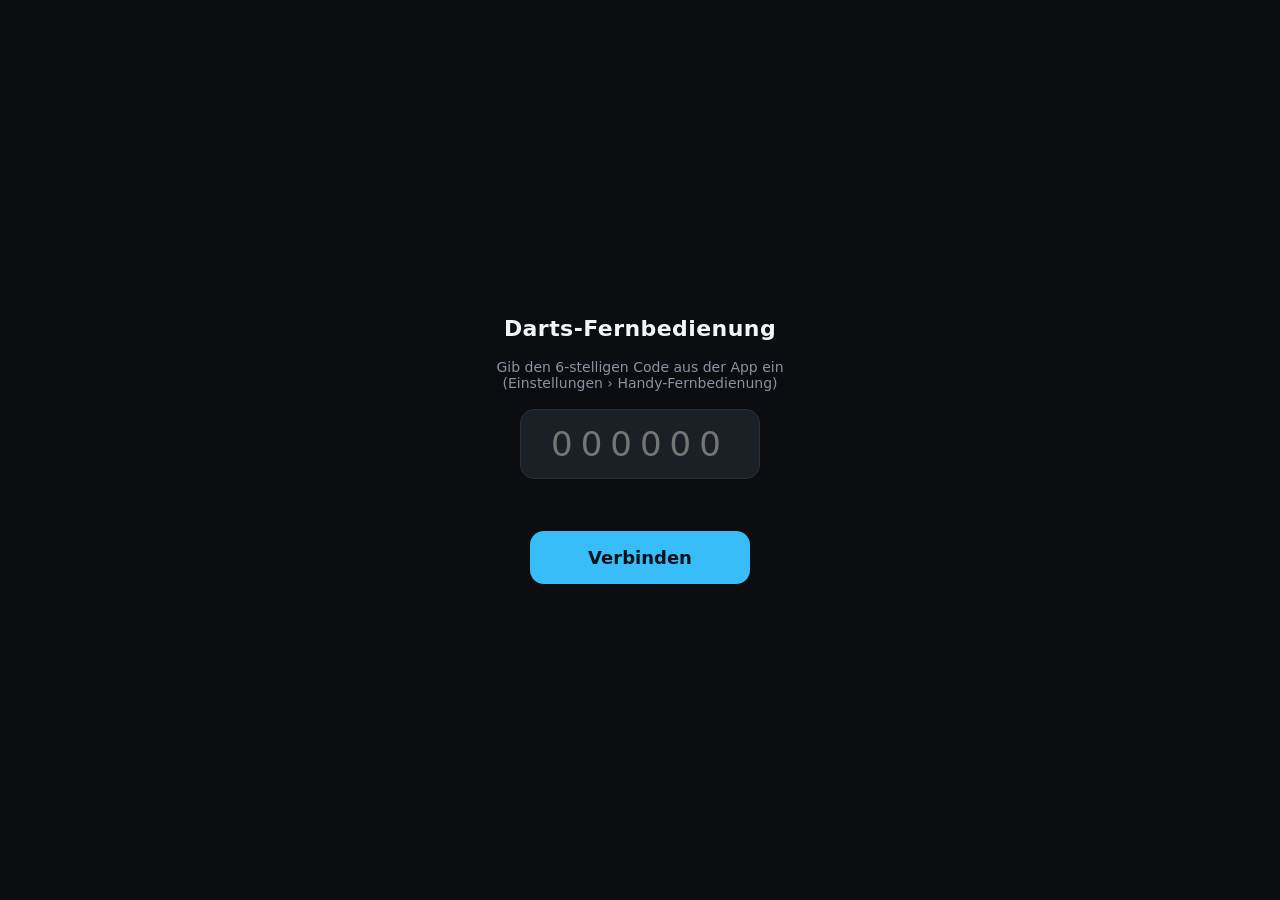
==== docs/de.html @ c7b25cec "Publish phone page: a seat can be taken over the relay, and bots are not seats" ====
<!doctype html>
<html lang="de">
<head>
<meta charset="utf-8">
<meta name="viewport" content="width=device-width, initial-scale=1, maximum-scale=1, user-scalable=no, viewport-fit=cover">
<meta name="theme-color" content="#0b0d10">
<meta name="apple-mobile-web-app-capable" content="yes">
<meta name="apple-mobile-web-app-status-bar-style" content="black-translucent">
<link rel="manifest" href="manifest.webmanifest">
<title>Darts-Fernbedienung</title>
<style>
  :root { --bg:#0b0d10; --panel:#14171c; --panel2:#1b1f26; --line:#2a2f38; --txt:#f2f4f7; --dim:#8b93a1; --green:#22c55e; --gold:#eab308; --red:#ef4444; --accent:#38bdf8; }
  * { box-sizing:border-box; -webkit-tap-highlight-color:transparent; }
  html,body { margin:0; height:100%; background:var(--bg); color:var(--txt); font-family:system-ui,-apple-system,Segoe UI,Roboto,sans-serif; overscroll-behavior:none; }
  body { display:flex; flex-direction:column; padding:env(safe-area-inset-top) env(safe-area-inset-right) 0 env(safe-area-inset-left); height:100vh; }
  button { font-family:inherit; color:var(--txt); border:none; cursor:pointer; }
  .hidden { display:none !important; }
  input, textarea { font-family:inherit; }

  /* Pairing gate */
  #pair { flex:1; display:flex; flex-direction:column; align-items:center; justify-content:center; gap:18px; padding:24px; }
  #pair h1 { font-size:22px; margin:0; letter-spacing:.02em; }
  #pair p { color:var(--dim); margin:0; text-align:center; font-size:14px; }
  #code { width:240px; text-align:center; font-size:34px; letter-spacing:8px; padding:14px 0; border-radius:14px; background:var(--panel2); border:1px solid var(--line); color:var(--txt); }
  #pairBtn { width:220px; padding:16px; border-radius:14px; background:var(--accent); color:#04121b; font-size:18px; font-weight:700; }
  #pairErr { color:var(--red); font-size:13px; min-height:16px; }

  /* App shell */
  #app { flex:1; display:flex; flex-direction:column; min-height:0; }
  #status { display:flex; align-items:center; gap:8px; font-size:11px; color:var(--dim); text-transform:uppercase; letter-spacing:.14em; padding:8px 14px; border-bottom:1px solid var(--line); }
  /* #200: quick full-screen toggle (hides the phone browser's chrome). Works where the
     browser allows Fullscreen API — Android Chrome does; on iOS Safari it no-ops, and the
     "Add to Home screen" PWA install (manifest already standalone) is the full-screen route. */
  #fsBtn { background:transparent; border:none; color:var(--dim); font-size:17px; line-height:1; padding:2px 6px; border-radius:6px; cursor:pointer; }
  #fsBtn:active { background:var(--panel2); }
  /* Somebody else changed the set-up. Sits under the status bar, out of the way of the
     pad, and takes itself down — nothing here is worth a tap to dismiss. */
  #notice { margin:0 14px 8px; padding:9px 12px; border-radius:11px; background:var(--panel2);
            border:1px solid var(--line); color:var(--gold); font-size:13px; font-weight:600;
            opacity:0; transition:opacity .18s; pointer-events:none; }
  #notice.on { opacity:1; }
  #dot { width:8px; height:8px; border-radius:50%; background:var(--red); flex:0 0 auto; }
  #dot.on { background:var(--green); }
  #views { flex:1; min-height:0; position:relative; }
  .view { position:absolute; inset:0; display:none; flex-direction:column; overflow-y:auto; -webkit-overflow-scrolling:touch; }
  .view.on { display:flex; }

  /* Score view */
  #board { padding:10px 14px 6px; }
  .who { display:flex; align-items:baseline; justify-content:space-between; gap:10px; }
  .who .name { font-size:24px; font-weight:800; }
  .who .score { font-size:34px; font-weight:800; color:var(--gold); font-variant-numeric:tabular-nums; }
  #darts { display:flex; gap:6px; margin-top:8px; min-height:30px; }
  .chip { flex:1; text-align:center; padding:5px 0; border-radius:9px; background:var(--panel2); border:1px solid var(--line); font-size:14px; font-weight:700; color:var(--dim); }
  .chip.filled { color:var(--txt); border-color:var(--accent); }
  #others { display:flex; flex-wrap:wrap; gap:6px; margin-top:8px; }
  .other { font-size:12px; color:var(--dim); background:var(--panel2); border:1px solid var(--line); border-radius:8px; padding:3px 8px; }
  /* THUMB ZONE. Measured at 375x812 with a game running: the pad had 628px of
     room, used 38-492, and left ~270px of the bottom of the screen empty — the
     exact part a thumb rests on. Every dart meant reaching UP into the top
     third. justify-content:flex-end drops the whole pad onto the bottom edge.

     The three rows are then ordered by how often each is pressed in a visit,
     nearest the thumb last: numbers 3x, multiplier 1-2x, undo/miss/bull rarely.
     The multiplier stays ABOVE the numbers deliberately — it is modal and
     resets after every dart, so it has to be visible before you act on it, and
     giving it the best reach would have cost the control pressed three times
     as often. Done with the CSS order property rather than by moving the markup,
     so the DOM order screen readers and the existing tests rely on is untouched.
     (No backticks in this comment — the whole page is a template literal.) */
  #pad { flex:1; display:flex; flex-direction:column; gap:8px; padding:10px 12px 12px; min-height:0; justify-content:flex-end; }
  /* Seated, but not this phone's turn: the server rejects these taps, so do not invite them. An
     unseated phone is never dimmed — it is the shared wall pad. (AUDIT-V22 #3) */
  #pad.notmine { opacity:.35; pointer-events:none; }
  #mult { display:grid; grid-template-columns:repeat(3,1fr); gap:8px; order:2; }
  #mult button { padding:14px 0; border-radius:12px; background:var(--panel2); border:1px solid var(--line); font-size:15px; font-weight:800; letter-spacing:.05em; }
  /* #175: match the in-app dartpad — double = red, treble = green, single = neutral */
  #mult button.sel { color:#0b0d10; }
  #mult button[data-m="1"].sel { background:var(--panel2); color:var(--txt); border-color:var(--dim); }
  #mult button[data-m="2"].sel { background:var(--red); border-color:var(--red); }
  #mult button[data-m="3"].sel { background:var(--green); border-color:var(--green); }
  /* #185 + #201: the grid used to be flex:1, so it stretched to fill the phone. The keys
     first grew huge (#171's percentage never held), then — once the height was capped —
     sat far apart with big gaps (#185's leftover space). Fix both at the root: fixed 52px
     rows packed to the TOP, so the buttons are a comfortable tap size AND sit close
     together, with no stretching and nothing to scroll. */
  #nums { display:grid; grid-template-columns:repeat(5,1fr); grid-auto-rows:52px; gap:7px; align-content:end; order:3; }
  #nums button { border-radius:12px; background:var(--panel); border:1px solid var(--line); font-size:20px; font-weight:700; height:100%; }
  #nums[data-mult="2"] button { border-color:var(--red); }   /* #175: number outlines recolour to the active multiplier */
  #nums[data-mult="3"] button { border-color:var(--green); }
  #nums button:active { background:var(--panel2); }
  #extra { display:grid; grid-template-columns:repeat(3,1fr); gap:8px; order:1; }
  #extra button { padding:16px 0; border-radius:12px; font-size:16px; font-weight:800; }
  #bull { background:var(--panel); border:1px solid var(--line); }
  #miss { background:var(--panel); border:1px solid var(--line); color:var(--dim); }
  #undo { background:#3a2020; border:1px solid var(--red); color:#fca5a5; }
  /* camera-board control — secondary to scoring, so muted + smaller, under the pad */
  #boardctl { border-top:1px solid var(--line); margin-top:2px; padding-top:10px; }
  #boardctl-title { color:var(--dim); font-size:10px; text-transform:uppercase; letter-spacing:.14em; margin-bottom:6px; text-align:center; }
  #boardctl-row { display:grid; grid-template-columns:repeat(2,1fr); gap:6px; }
  #boardctl .bctl { padding:12px 0; border-radius:10px; background:var(--panel2); border:1px solid var(--line); color:var(--txt); font-size:13px; font-weight:700; text-transform:uppercase; letter-spacing:.03em; }
  #boardctl .bctl:active { background:var(--panel); }
  #boardctl .bctl.busy { opacity:.45; }

  /* Generic content padding for the non-score views */
  .pad { padding:14px; }
  .sec { font-size:11px; font-weight:700; text-transform:uppercase; letter-spacing:.14em; color:var(--dim); padding:16px 14px 6px; }
  .hint { color:var(--dim); font-size:12px; padding:0 14px 4px; }

  /* Menu */
  .menu-list { padding:14px; display:flex; flex-direction:column; gap:10px; }
  .menu-list button { display:flex; align-items:center; gap:12px; padding:16px; border-radius:14px; background:var(--panel2); border:1px solid var(--line); font-size:17px; font-weight:600; text-align:left; }
  .menu-list button .ic { font-size:20px; width:24px; text-align:center; }
  .menu-list button.on { border-color:var(--accent); color:var(--accent); }

  /* Chips (modes, profiles) */
  .chips { display:flex; flex-wrap:wrap; gap:6px; padding:0 14px; }
  .chipb { padding:9px 12px; border-radius:10px; background:var(--panel2); border:1px solid var(--line); font-size:13px; font-weight:600; }
  .chipb.on { background:var(--accent); color:#04121b; border-color:var(--accent); }

  /* Lineup */
  .lu { padding:6px 14px 0; display:flex; flex-direction:column; gap:6px; }
  .lu-row { display:flex; align-items:center; justify-content:space-between; gap:10px; padding:12px 14px; border-radius:12px; background:var(--panel2); border:1px solid var(--line); }
  /* A seat somebody else holds: visibly unavailable, but still tappable so the
     tap can explain itself rather than doing nothing. */
  .chipb.busy { opacity:.45; }
  .chipb.mine { border-color:var(--green); color:var(--green); }
  .st-row { display:flex; align-items:center; gap:10px; padding:10px 14px; border-radius:12px; background:var(--panel2); border:1px solid var(--line); margin-bottom:6px; }
  .st-row .nm { flex:1; min-width:0; overflow:hidden; text-overflow:ellipsis; white-space:nowrap; font-weight:600; }
  .st-row .nu { font-variant-numeric:tabular-nums; font-weight:800; }
  .st-row .lb { color:var(--dim); font-size:11px; text-transform:uppercase; letter-spacing:.06em; }
  .st-row.on { border-color:var(--green); }
  #seat-msg { color:var(--gold); font-size:12px; padding:2px 14px 0; min-height:16px; }
  #su-msg { color:var(--gold); font-size:12px; padding:2px 14px 4px; min-height:16px; }
  #player-login input, #board-setup input { display:block; width:calc(100% - 28px); margin:8px 14px 0; padding:12px; border-radius:10px; background:var(--panel2); border:1px solid var(--line); color:var(--txt); font-size:15px; }
  .lu-row.empty { color:var(--dim); border-style:dashed; }
  .lu-row .x { width:30px; height:30px; border-radius:8px; background:#3a2020; border:1px solid var(--red); color:#fca5a5; font-size:16px; font-weight:800; flex:0 0 auto; }
  .lu-name { font-weight:700; font-size:15px; }
  .addrow { display:flex; gap:8px; padding:8px 14px 0; }
  .addrow input { flex:1; padding:12px; border-radius:12px; background:var(--panel2); border:1px solid var(--line); color:var(--txt); font-size:15px; }
  .addrow button { padding:0 18px; border-radius:12px; background:var(--accent); color:#04121b; font-size:15px; font-weight:800; }
  .bigbtn { margin:14px; padding:18px; border-radius:14px; background:var(--green); color:#03130a; font-size:18px; font-weight:800; }
  .bigbtn:disabled { background:var(--panel2); color:var(--dim); }

  /* Settings */
  .srow { display:flex; align-items:center; justify-content:space-between; gap:12px; padding:12px 14px; }
  .srow.col { flex-direction:column; align-items:stretch; gap:8px; }
  .srow .lab { font-size:15px; font-weight:600; }
  .srow .val { color:var(--dim); font-size:13px; font-variant-numeric:tabular-nums; }
  .tog { width:50px; height:30px; border-radius:999px; background:var(--panel2); border:1px solid var(--line); position:relative; flex:0 0 auto; }
  .tog::after { content:""; position:absolute; top:3px; left:3px; width:22px; height:22px; border-radius:50%; background:var(--dim); transition:.15s; }
  .tog.on { background:var(--green); border-color:var(--green); }
  .tog.on::after { left:24px; background:#fff; }
  input[type=range] { width:100%; accent-color:var(--accent); }
  .seg { display:flex; flex-wrap:wrap; gap:6px; }
  .seg button { flex:1; min-width:64px; padding:11px 8px; border-radius:10px; background:var(--panel2); border:1px solid var(--line); font-size:13px; font-weight:600; }
  .seg button.on { background:var(--accent); color:#04121b; border-color:var(--accent); }

  /* Suggest */
  #sugText { width:calc(100% - 28px); margin:0 14px; min-height:120px; padding:12px; border-radius:12px; background:var(--panel2); border:1px solid var(--line); color:var(--txt); font-size:15px; resize:vertical; }
  /* #199: a clear, unmistakable confirmation on the phone that the suggestion was saved
     — a green toast that pops in, instead of the small line it used to be. */
  #sugMsg { margin:10px 14px 0; font-size:15px; font-weight:700; color:#04121b; background:var(--green); border-radius:12px; display:flex; align-items:center; justify-content:center; gap:8px; text-align:center; max-height:0; opacity:0; padding:0 14px; overflow:hidden; transition:max-height .2s ease, opacity .2s ease, padding .2s ease; }
  #sugMsg.show { max-height:80px; opacity:1; padding:13px 14px; }

  /* Tab bar */
  #tabs { display:flex; border-top:1px solid var(--line); background:var(--panel); padding-bottom:env(safe-area-inset-bottom); flex:0 0 auto; }
  #tabs button { flex:1; display:flex; flex-direction:column; align-items:center; gap:2px; padding:8px 0 7px; font-size:10px; font-weight:600; color:var(--dim); background:transparent; }
  #tabs button .ic { font-size:20px; line-height:1; }
  #tabs button.on { color:var(--accent); }
  #tabs .badge { position:absolute; }

  #flash { position:fixed; inset:0; pointer-events:none; opacity:0; background:var(--accent); transition:opacity .12s; z-index:50; }
  #flash.show { opacity:.16; }
</style>
<script>window.RELAY_CONFIG = {"url":"https://nwjuflsfxufutiuqppyp.supabase.co","anonKey":"sb_publishable_LxbUZmvkQSJxsMMjjlZKVg_EK7fiY3Z"};</script>
<script>"use strict";

/**
 * The Realtime wire format, in one place.
 *
 * Supabase Realtime speaks Phoenix channels: a WebSocket carrying JSON frames
 * with a topic, an event, a payload and a ref. There is no SDK here on purpose —
 * @supabase/supabase-js would pull a dependency tree into the main process to
 * save perhaps sixty lines — but that decision only stays cheap if exactly one
 * piece of code knows the format.
 *
 * BOTH ENDS USE THIS FILE. The board (relayClient.js) requires it; the phone page
 * has it inlined verbatim at export time (scripts/build-remote-page.mjs). They are
 * the two halves of one conversation, and a board that joins "realtime:<token>"
 * while the phone subscribes to "<token>" is a pairing that fails with both sides
 * looking healthy — no error, no traffic, nothing to read. Sharing the source
 * makes that particular silence impossible.
 *
 * Pure by design: no sockets, no timers, no I/O. Everything here is a value in
 * and a value out, so the frames can be asserted directly rather than inferred
 * from what a fake socket happened to receive.
 */

/** The channel a board and its phones meet on. The join token IS the name. */
function sharedTopic(token) {
  return "realtime:" + token;
}

/**
 * The channel for messages meant for ONE phone — its seat, its admin flag.
 *
 * Named by that phone's own sid, which is 128 bits and never broadcast, so no
 * other phone can guess it. Same model as the join token: the name is the secret.
 */
function privateTopic(token, sid) {
  return sharedTopic(token) + ":" + sid;
}

/**
 * The socket URL.
 *
 * http -> ws is a substitution rather than a URL rewrite so that https becomes
 * wss without a second branch. The key is a query parameter because that is where
 * Realtime looks for it; it is the PUBLISHABLE key, which is safe in a URL, and
 * the secret/admin key must never be anywhere near this.
 */
function socketUrl(url, anonKey) {
  return String(url).replace(/^http/, "ws").replace(/\/+$/, "") +
    "/realtime/v1/websocket?apikey=" + encodeURIComponent(anonKey) + "&vsn=1.0.0";
}

/** The REST endpoint for a SECURITY DEFINER function (send_command, fetch_commands). */
function rpcUrl(url, fn) {
  return String(url).replace(/\/+$/, "") + "/rest/v1/rpc/" + fn;
}

function joinFrame(topic, ref) {
  // self:false — our own broadcasts must not echo back and be read as somebody
  // else's traffic. ack:false because nothing here waits on a per-message receipt;
  // the join reply is the only acknowledgement that matters.
  return { topic, event: "phx_join", payload: { config: { broadcast: { self: false, ack: false } } }, ref };
}

function leaveFrame(topic, ref) {
  return { topic, event: "phx_leave", payload: {}, ref };
}

/**
 * Keepalive.
 *
 * On the "phoenix" topic, NOT the channel: it works before a join and survives a
 * channel error, so a socket that is open but carrying nothing is still detected.
 * Realtime drops an idle socket at around sixty seconds.
 */
function heartbeatFrame(ref) {
  return { topic: "phoenix", event: "heartbeat", payload: {}, ref };
}

function broadcastFrame(topic, event, payload, ref) {
  return { topic, event: "broadcast", payload: { type: "broadcast", event: String(event), payload }, ref };
}

/**
 * Read an incoming frame into something a caller can switch on, or null if it is
 * not JSON at all.
 *
 * Returns { topic, kind, event, payload }, where kind is one of:
 *   "joined"    the server accepted a phx_join on this topic
 *   "broadcast" a message from the other end
 *   "other"     anything else (presence, heartbeat replies, errors)
 *
 * Deliberately does not throw: a malformed frame must not kill a socket, or the
 * board goes silent mid-leg with no way for anyone in the room to tell.
 */
function parseFrame(raw) {
  let m;
  try { m = JSON.parse(typeof raw === "string" ? raw : (raw && raw.data)); }
  catch { return null; }
  if (!m || typeof m !== "object") return null;
  const topic = m.topic || "";
  if (m.event === "phx_reply") {
    const ok = !!(m.payload && m.payload.status === "ok");
    return { topic, kind: ok ? "joined" : "other", event: "phx_reply", payload: m.payload };
  }
  if (m.event === "broadcast" && m.payload) {
    return { topic, kind: "broadcast", event: m.payload.event || "", payload: m.payload.payload };
  }
  return { topic, kind: "other", event: m.event || "", payload: m.payload };
}

/**
 * Does this payload contain a session token anywhere in it?
 *
 * Anything on the shared channel reaches every phone holding the join token, and
 * a leaked sid is a phone able to come back as somebody else. Checked rather than
 * trusted, because the way it would actually happen is a future caller passing a
 * richer object to a function whose name gives no warning.
 */
function carriesSid(v, depth) {
  depth = depth || 0;
  if (!v || typeof v !== "object" || depth > 6) return false;
  if (Array.isArray(v)) return v.some(function (x) { return carriesSid(x, depth + 1); });
  for (const k of Object.keys(v)) {
    if (k === "sid" || k === "sids") return true;
    if (carriesSid(v[k], depth + 1)) return true;
  }
  return false;
}

const RELAY_PROTOCOL = {
  sharedTopic, privateTopic, socketUrl, rpcUrl,
  joinFrame, leaveFrame, heartbeatFrame, broadcastFrame,
  parseFrame, carriesSid,
};

// Works required from the main process, and works inlined into the phone page as
// a plain script — the page has no module loader and must not need one.
if (typeof module !== "undefined" && module.exports) module.exports = RELAY_PROTOCOL;
else if (typeof globalThis !== "undefined") globalThis.RELAY_PROTOCOL = RELAY_PROTOCOL;
</script>
<script>"use strict";

/**
 * The PHONE's half of the relay. Inlined into the exported controller page.
 *
 * Mirrors relayClient.js, and deliberately reads the wire format from the same
 * relayProtocol.js rather than reimplementing it: a phone subscribing to a topic
 * the board never joins is a pairing that fails with both ends looking healthy.
 *
 * The asymmetry, from this side:
 *
 *   board -> me      BROADCAST on the shared channel (state, seats). Everything
 *                    here reaches every phone holding the join token, so it is
 *                    only ever what all of them may see.
 *
 *   board -> me only BROADCAST on a channel named by MY sid — my seat, whether my
 *                    session is admin. 128 bits, never broadcast anywhere, so no
 *                    other phone can guess the name.
 *
 *   me -> board      send_command, an RPC no client can read back (0011). Then a
 *                    contentless POKE on the shared channel so the board drains
 *                    immediately instead of waiting for a poll. The poke says only
 *                    that something is waiting — never what, never from whom.
 *
 * MY SID IS MINE. The LAN server issues one over SSE; here the phone mints its
 * own and keeps it in localStorage. That is not a downgrade — entropy is what
 * makes a sid unguessable, not who generated it — and it removes the only reason
 * a sid would ever have to travel board-to-phone, where broadcast would have
 * shown it to the whole pub.
 */

const P = (typeof require === "function")
  ? require("./relayProtocol.js")
  : (typeof globalThis !== "undefined" ? globalThis.RELAY_PROTOCOL : null);

const HEARTBEAT_MS = 25000;
const RECONNECT_MIN_MS = 1000;
const RECONNECT_MAX_MS = 30000;

// A join that is never acknowledged has to be given up on. The board has always
// had this; the phone did not. (AUDIT-RELAY 2nd pass)
const JOIN_TIMEOUT_MS = 10000;

// How long without hearing from the BOARD before this phone stops claiming to be
// connected. Two of the board's ping intervals plus slack: one missed ping is a
// dropped frame, two is a board that has gone. (AUDIT-RELAY #2/#12)
const BOARD_STALE_MS = 60000;
const STALE_CHECK_MS = 5000;

// What each channel is allowed to say. Enumerated rather than inferred, because
// the whole point is that an event's meaning depends on where it came from.
//
// "poke" is deliberately in NEITHER: pokes are addressed to the board, and a
// phone acting on one is a phone answering another phone's traffic.
// "notice" is SHARED on purpose: it is the room being told what somebody did — who
// picked the mode, who added a bot — and it carries a NAME rather than a sid, which is
// the same rule _seats() states at length on the board side.
const SHARED_EVENTS = new Set(["state", "seats", "ping", "notice"]);
// "signin" is the answer to a sign-in sent over the relay. It MUST be private: it
// carries the address Supabase returned and whether that account owns the board, and
// the shared channel reaches every phone holding the join token.
//
// It was missing here for a day. The board published it, this dropped it, and the
// phone sat on "Checking…" while the board had in fact signed the player in — the
// tabs unlocked, because "session" was allowed and "signin" was not. Found by a phone
// on mobile data; the tests could not see it because each side was checked against its
// own idea of the protocol. test/relay-event-names.test.js now checks them against
// EACH OTHER.
// seated: the answer to a seat claim. Named here or the phone drops it on the floor —
// which is exactly what happened to "signin" when it was published but not allowed.
const PRIVATE_EVENTS = new Set(["session", "cmderr", "signin", "seated"]);

/**
 * A fresh session id: 128 bits of CSPRNG, hex.
 *
 * Not the join token's alphabet — this is never read aloud or typed, only stored
 * and compared, so hex keeps it boring. crypto.getRandomValues is present on every
 * browser that can run this page; there is deliberately NO Math.random fallback,
 * because a guessable sid is a phone that can be impersonated and silently
 * degrading to that would be worse than failing here.
 */
function mintSid(cryptoImpl) {
  const c = cryptoImpl || (typeof crypto !== "undefined" ? crypto : null);
  if (!c || typeof c.getRandomValues !== "function") throw new Error("no CSPRNG available");
  const b = new Uint8Array(16);
  c.getRandomValues(b);
  let out = "";
  for (let i = 0; i < b.length; i++) out += b[i].toString(16).padStart(2, "0");
  return out;
}

/**
 * @param {object} cfg
 * @param {string} cfg.url      Supabase project URL.
 * @param {string} cfg.anonKey  The publishable key. Baked into the page, which is
 *   why it must be the publishable one and nothing else.
 * @param {string} cfg.token    Join token from the QR — names the shared channel.
 * @param {string} cfg.sid      This phone's session id (mintSid, then persisted).
 * @param {(name:string, data:any)=>void} cfg.onEvent  "state" | "seats" | "session".
 * @param {(s:object)=>void} [cfg.onStatus]
 */
function createRelayPhone(cfg) {
  const { url, anonKey, token, sid, onEvent } = cfg || {};
  if (!P) throw new Error("relay protocol not loaded");
  if (!url || !anonKey || !token || !sid) throw new Error("relay phone needs url, anonKey, token and sid");
  if (typeof onEvent !== "function") throw new Error("relay phone needs an onEvent handler");

  const WS = cfg.WebSocketImpl || (typeof WebSocket !== "undefined" ? WebSocket : null);
  if (!WS) throw new Error("no WebSocket implementation available");
  const doFetch = cfg.fetchImpl || ((...a) => fetch(...a));
  const onStatus = cfg.onStatus || (() => {});
  const setT = cfg.setTimeoutImpl || setTimeout;
  const clearT = cfg.clearTimeoutImpl || clearTimeout;

  const shared = P.sharedTopic(token);
  const mine = P.privateTopic(token, sid);

  let ws = null, ref = 0, joined = false, closed = false, attempt = 0;
  let hbTimer = null, rcTimer = null, staleTimer = null, joinTimer = null;
  const now = cfg.nowImpl || (() => Date.now());
  let lastBoardAt = 0;   // when the board last said anything
  let boardStale = false;

  const nextRef = () => String(++ref);
  const send = (o) => { try { ws && ws.send(JSON.stringify(o)); } catch { /* the heartbeat will notice */ } };
  // `live` is the honest answer to "can this phone reach the board", which is NOT
  // the same as "is my socket up" — the socket is to Supabase, and it stays up
  // when the board is switched off.
  const status = (state, extra) => onStatus({ state, joined, live: joined && !boardStale, ...(extra || {}) });

  /** The board said something. Anything at all counts, including a bare ping. */
  function heardFromBoard() {
    lastBoardAt = now();
    if (boardStale) { boardStale = false; status("joined"); }
  }

  function watchBoard() {
    staleTimer = setT(watchBoard, STALE_CHECK_MS);
    if (!joined || boardStale || !lastBoardAt) return;
    if (now() - lastBoardAt < BOARD_STALE_MS) return;
    // Joined to the rendezvous, hearing nothing from the board. Say so rather
    // than keep showing a green dot over a dead pub PC. (AUDIT-RELAY #2/#12)
    boardStale = true;
    status("board-gone", { sinceMs: now() - lastBoardAt });
  }

  function heartbeat() {
    send(P.heartbeatFrame(nextRef()));
    hbTimer = setT(heartbeat, HEARTBEAT_MS);
  }

  function scheduleReconnect() {
    if (closed || rcTimer) return;
    // A phone in a pocket loses signal constantly. Backoff keeps a bad cell from
    // hammering the rendezvous, capped so coming back is never slower than 30s.
    const wait = Math.min(RECONNECT_MIN_MS * Math.pow(2, attempt), RECONNECT_MAX_MS);
    attempt++;
    status("reconnecting", { inMs: wait, attempt });
    rcTimer = setT(() => { rcTimer = null; open(); }, wait);
  }

  function open() {
    if (closed) return;
    joined = false;
    status("connecting");
    try { ws = new WS(P.socketUrl(url, anonKey)); }
    catch (e) { status("error", { error: String((e && e.message) || e) }); scheduleReconnect(); return; }

    ws.onopen = () => {
      send(P.joinFrame(shared, nextRef()));
      send(P.joinFrame(mine, nextRef()));  // my seat and admin flag arrive here
      heartbeat();
      if (!staleTimer) watchBoard();
      // A socket that opens but never JOINS is the worst of both: it looks
      // connected and carries nothing, and nothing else here can notice.
      // (AUDIT-RELAY 2nd pass)
      //
      // The board has had this guard all along (relayClient JOIN_TIMEOUT_MS); the
      // phone did not. A refused join comes back as a phx_reply with status other
      // than "ok", which relayProtocol files under kind "other" and the handler
      // below drops. The board-gone watchdog cannot cover it either — that is
      // gated on `joined`, which never became true. And the keepalive actively
      // holds the socket open, so ws.onclose never fires and nothing ever retries.
      // The result was a phone stuck on "Reconnecting" until the app was
      // force-quit, which on an installed PWA means no address bar to reload from.
      if (joinTimer) clearT(joinTimer);
      joinTimer = setT(function () {
        joinTimer = null;
        if (joined) return;
        status("error", { error: "join timed out" });
        try { ws.close(); } catch (e) { /* already gone */ }  // onclose schedules the retry
      }, JOIN_TIMEOUT_MS);
    };

    ws.onmessage = (ev) => {
      const m = P.parseFrame(ev);
      if (!m) return;

      if (m.kind === "joined") {
        // The SHARED channel is the one that means "connected" — the private one
        // carries only occasional replies, so a phone could sit joined to it alone
        // and never learn the game had started.
        if (m.topic === shared && !joined) {
          joined = true; attempt = 0;
          // Start the clock HERE rather than treating the join as contact: the
          // join is Supabase answering, not the board. Without this a phone that
          // joins while the board is already off would never go stale, because
          // lastBoardAt would stay 0.
          lastBoardAt = now(); boardStale = false;
          if (joinTimer) { clearT(joinTimer); joinTimer = null; }
          status("joined");
        }
        return;
      }

      if (m.kind !== "broadcast") return;

      // WHICH CHANNEL an event arrived on decides whether it may be believed.
      // (AUDIT-RELAY #6)
      //
      // The shared channel is not just readable by every phone holding the join
      // token — it is WRITABLE by them. Unioning the two topics meant a punter
      // with devtools could publish one `session` frame there and set every other
      // phone's sid and admin flag: their commands would then queue under HIS sid,
      // so the board's private replies for them would go to a channel he is joined
      // to and they are not, and their own would fall permanently silent.
      //
      // Per-phone state is therefore accepted ONLY from the private channel, whose
      // name is this phone's own sid and which no other phone can guess.
      //
      // Not a complete fix, and saying so: a token holder can still publish a
      // fabricated `state` on the shared channel, because it is open by
      // construction. Closing that needs Realtime authorization on
      // realtime.messages, which is a schema change. What this does remove is the
      // ability to take over another phone's identity, which is the part that
      // outlives the session.
      if (m.topic === shared) {
        if (!SHARED_EVENTS.has(m.event)) return;
        heardFromBoard();
        // A ping carries nothing and exists only to be heard.
        if (m.event !== "ping") onEvent(m.event, m.payload);
        return;
      }
      if (m.topic === mine && PRIVATE_EVENTS.has(m.event)) { heardFromBoard(); onEvent(m.event, m.payload); }
    };

    ws.onerror = () => status("error", { error: "socket error" });
    ws.onclose = () => {
      if (hbTimer) { clearT(hbTimer); hbTimer = null; }
      if (joinTimer) { clearT(joinTimer); joinTimer = null; }
      joined = false;
      boardStale = false; lastBoardAt = 0;
      status("closed");
      scheduleReconnect();
    };
  }

  return {
    sid,
    connect() { closed = false; attempt = 0; open(); },
    isJoined: () => joined,

    /**
     * Send one command to the board.
     *
     * The insert is what carries it; the poke only tells the board to look. So the
     * poke is best-effort and failing to send it is NOT an error — the command is
     * already queued, and the board drains on its next poke or reconnect either
     * way. Reporting a failure here would make a phone re-tap a dart that landed.
     */
    async send(cmd) {
      let res;
      try {
        res = await doFetch(P.rpcUrl(url, "send_command"), {
          method: "POST",
          headers: { "Content-Type": "application/json", apikey: anonKey, Authorization: "Bearer " + anonKey },
          body: JSON.stringify({ p_token: token, p_sid: sid, p_cmd: cmd }),
        });
      } catch (e) {
        return { ok: false, reason: "offline" };
      }
      if (!res || !res.ok) return { ok: false, reason: "rejected", status: res && res.status };
      send(P.broadcastFrame(shared, "poke", null, nextRef()));
      return { ok: true };
    },

    close() {
      closed = true;
      if (hbTimer) { clearT(hbTimer); hbTimer = null; }
      if (rcTimer) { clearT(rcTimer); rcTimer = null; }
      if (staleTimer) { clearT(staleTimer); staleTimer = null; }
      if (joinTimer) { clearT(joinTimer); joinTimer = null; }
      try { ws && ws.close(); } catch { /* already gone */ }
      ws = null; joined = false;
    },
  };
}

const RELAY_PHONE = { createRelayPhone, mintSid, HEARTBEAT_MS, RECONNECT_MIN_MS, RECONNECT_MAX_MS, BOARD_STALE_MS, STALE_CHECK_MS, JOIN_TIMEOUT_MS };

if (typeof module !== "undefined" && module.exports) module.exports = RELAY_PHONE;
else if (typeof globalThis !== "undefined") globalThis.RELAY_PHONE = RELAY_PHONE;
</script>
</head>
<body>
  <div id="flash"></div>

  <section id="pair">
    <h1 data-t="remote.title">Darts-Fernbedienung</h1>
    <p><span data-t="remote.pairHint">Gib den 6-stelligen Code aus der App ein</span><br><span data-t="remote.pairWhere">(Einstellungen › Handy-Fernbedienung)</span></p>
    <input id="code" inputmode="numeric" maxlength="6" pattern="[0-9]*" placeholder="000000" autocomplete="off">
    <div id="pairErr"></div>
    <button id="pairBtn" data-t="remote.connect">Verbinden</button>
  </section>

  <main id="app" class="hidden">
    <div id="status"><span id="dot"></span><span id="conn" data-t="remote.connecting">Verbinden…</span><span id="here" style="margin-left:auto"></span><button id="fsBtn" title="Vollbild" aria-label="Vollbild">⛶</button></div>
    <div id="notice"></div>
    <div id="views">
      <!-- SCORE -->
      <section id="view-game" class="view on">
        <div id="board">
          <div class="who"><span class="name" id="curName">—</span><span class="score" id="curScore"></span></div>
          <div id="darts"></div>
          <div id="others"></div>
        </div>
        <div id="pad">
          <div id="mult">
            <button data-m="1" class="sel" data-t="remote.single">SINGLE</button>
            <button data-m="2" data-t="remote.double">DOPPEL</button>
            <button data-m="3" data-t="remote.treble">TRIPLE</button>
          </div>
          <div id="nums"></div>
          <div id="extra">
            <button id="bull" data-t="remote.bull">BULL</button>
            <button id="miss" data-t="remote.miss">DANEBEN</button>
            <button id="undo" data-t="remote.undo">ZURÜCK</button>
          </div>
        </div>
        <!-- camera-board control (only shown when camera scoring is on) -->
        <div id="boardctl" class="hidden">
          <div id="boardctl-title" data-t="remote.board.title">Kamera-Board</div>
          <div id="boardctl-row">
            <button class="bctl" data-ba="calibrate" data-t="remote.board.calibrate">Kalibrieren</button>
            <button class="bctl" data-ba="reset" data-t="remote.board.reset">Zurücksetzen</button>
            <button class="bctl" data-ba="start" data-t="remote.board.start">Start</button>
            <button class="bctl" data-ba="stop" data-t="remote.board.stop">Stopp</button>
          </div>
        </div>

        <!-- Set-up lives in GAME, and swaps with the pad rather than sitting under
             it: before a game the pad scores nothing, and during one the lineup is
             settled. Only ever one of the two is on screen. -->
        <div id="setup">
        <div class="sec" data-t="remote.game">Spiel</div>
        <div class="chips" id="pl-modes"></div>
        <div class="sec" data-t="remote.lineup">Aufstellung</div>
        <div class="lu" id="pl-lineup"></div>
        <div class="addrow">
          <input id="pl-name" data-tph="remote.addByName" placeholder="Spieler per Name hinzufügen" autocomplete="off">
          <button id="pl-add" data-t="remote.add">Hinzufügen</button>
        </div>
        <!-- GATED: the venue roster. Every saved player at this pub, by name —
             which is other people's data on a phone the venue does not own, so it
             waits until you have said which player you are. Adding by NAME above
             stays open, so a game can still be set up by someone anonymous. -->
        <div id="saved-players" class="hidden">
        <div class="sec" data-t="remote.addSaved">Gespeicherten Spieler hinzufügen</div>
        <div class="chips" id="pl-profiles"></div>
        </div>
        <div class="sec" data-t="remote.addBot">Bot hinzufügen</div>
        <div class="chips" id="pl-bots"></div>
        <button class="bigbtn" id="pl-start">Spiel starten</button>
        </div>

        <!-- The nav moved to the SETTINGS tab with the rest of the venue controls. -->
      </section>

      <!-- PLAYER -->
      <section id="view-player" class="view">
        <!-- First run. A brand-new board has no owner, so the phone that scans it
             sets one — naming the owner and choosing the PIN that will guard the
             venue controls from then on. Replaces the seat list until done. -->
        <div id="board-setup" class="hidden">
          <div class="sec" data-t="remote.setup.title">Dieses Board einrichten</div>
          <div class="hint" data-t="remote.setup.sub">Dieses Board ist neu. Lege das Inhaber-Konto an — damit meldest du dich für alle venue-weiten Änderungen an.</div>
          <input id="su-name" maxlength="40" autocomplete="off" data-tph="remote.setup.name" placeholder="Dein Name">
          <input id="su-email" type="email" inputmode="email" maxlength="254" autocomplete="off" autocapitalize="off" spellcheck="false" data-tph="remote.setup.email" placeholder="Deine E-Mail">
          <input id="su-pass" type="password" maxlength="200" autocomplete="new-password" data-tph="remote.setup.pass" placeholder="Passwort wählen">
          <input id="su-pass2" type="password" maxlength="200" autocomplete="new-password" data-tph="remote.setup.pass2" placeholder="Passwort wiederholen">
          <div id="su-msg"></div>
          <button class="bigbtn" id="su-go" data-t="remote.setup.go">Board einrichten</button>
        </div>

        <!-- Setting a board up happens once, and until now it said nothing: the form
             vanished, the seat list appeared, and the owner was left looking at a list
             of names asking which one they were. Every smaller action on this page
             already toasts (a saved suggestion says so); the one that decides who owns
             the venue did not. Sibling of board-setup, because that card is hidden the
             moment the claim lands. -->
        <div id="setup-done" class="hidden">
          <div class="sec" data-t="remote.setup.doneTitle">Dieses Board gehört dir ✓</div>
          <div id="sd-who"></div>
          <div class="hint" data-t="remote.setup.doneBody">Du bist der Inhaber. Melde dich auf jedem Telefon mit dieser E-Mail an, um venue-weite Einstellungen zu ändern.</div>
          <button class="bigbtn" id="sd-go" data-t="remote.setup.doneGo">Losspielen</button>
        </div>

        <div id="player-body">
        <!-- Signing in is how you get into a line-up now. Picking a name off a list
             was fine while a profile was a local scribble; it is not once that name
             carries a portable record that follows the person to every other board. -->
        <div id="player-login">
          <div class="sec" data-t="remote.player.title">Zum Spielen anmelden</div>
          <div class="hint" data-t="remote.player.sub">Neu hier? Lege ein Konto an — das dauert einen Moment, danach folgen dir deine Statistiken auf jedes Board.</div>
          <!-- "Your email", not "Owner email". One form serves every player now; the
               admin wording is left over from when this was the owner's own form and
               players had a different one, and it told most people the field was not
               for them. -->
          <input id="pl-email" type="email" inputmode="email" maxlength="254" autocomplete="username" autocapitalize="off" spellcheck="false" data-tph="remote.player.email" placeholder="Deine E-Mail">
          <input id="pl-pass" type="password" maxlength="200" autocomplete="current-password" data-tph="remote.player.pass" placeholder="Dein Passwort">
          <div id="pl-msg"></div>
          <button class="bigbtn" id="pl-go" data-t="remote.player.go">Anmelden</button>
          <button class="bigbtn" id="pl-new" style="background:var(--panel2);color:var(--txt)" data-t="remote.player.register">Konto anlegen</button>
          <!-- Hidden until the cloud has actually refused. The board has a password of
               its own, set when it was claimed, and it is a DIFFERENT secret from the
               account password — which is the whole reason this is a separate button and
               not a silent retry. See playerSignIn. -->
          <button class="bigbtn hidden" id="pl-board" style="background:var(--panel2);color:var(--txt)" data-t="remote.player.useBoardPass">Passwort des Boards verwenden</button>
        </div>

        <!-- YOUR CARD. Shown once signed in, because minting one needs the access token
             this phone holds and the board deliberately does not keep. A card is what
             carries your record to a board that has never seen you. -->
        <div id="card-box" class="hidden">
          <div class="sec" data-t="remote.card.title">Deine Karte</div>
          <div class="hint" data-t="remote.card.sub">Eine Karte bringt deine Statistiken auf ein Board, das dich noch nie gesehen hat. Hol dir hier eine und gib sie dort ein, wenn du ankommst.</div>
          <button class="bigbtn" id="card-go" style="background:var(--panel2);color:var(--txt)" data-t="remote.card.get">Karte holen</button>
          <div id="card-msg"></div>
          <!-- readonly, not disabled: it must still be selectable to copy. -->
          <input id="card-token" class="hidden" readonly autocomplete="off" spellcheck="false">
        </div>
        <div id="seat-box" class="hidden">
        <div class="sec" data-t="remote.seat.title">Wer bist du?</div>
        <div class="hint" data-t="remote.seat.sub">Wähle deinen Namen, damit dieses Handy für dich wirft. Ein Handy pro Spieler.</div>
        <div class="chips" id="seat-list"></div>
        </div>
        <!-- There were TWO sign-in forms here, taking the same two fields on the same
             screen: one for players, one for the venue owner. People used the wrong one,
             which is what two identical forms deserve. A person is not a role — you sign
             in once above, and the board works out from the same token whether you also
             own the place. -->
        <div id="seat-msg"></div>
        <button class="bigbtn" id="seat-clear" style="background:#2a2f37;color:#e7e9ec" data-t="remote.seat.release">Das bin ich nicht</button>

        <!-- Settings moved to its own tab. -->
        </div>
        </div>

        <div class="hint" id="id-hint" data-t="remote.identifyHint">Melde dich oben an, um die Spieler und deine Statistiken zu sehen.</div>
      </section>

      <!-- STATS -->
      <!-- SETTINGS — the venue's controls, in one place and behind admin.
           They used to be split across two tabs that are otherwise about playing and
           about who you are: the nav inside GAME, the settings body and the owner
           account inside PLAYER. Neither was where anyone would look, and the board
           has Settings as a destination of its own. -->
      <!-- SUGGEST — its own tab, rather than a box at the bottom of PLAYER.
           Moved whole: the #262 note on the file input below is the kind of thing that
           gets lost when markup is re-created instead of carried across. -->
      <section id="view-suggest" class="view">
        <div class="sec" data-t="remote.sug.new">Neuer Vorschlag</div>
        <textarea id="sugText" data-tph="remote.sug.placeholder" placeholder="Beschreib deine Idee… sie wird mit deiner Stelle in der App versehen und beim nächsten Senden am PC an den Entwickler geschickt."></textarea>
        <!-- #262: "especially from the phone". Deliberately NO capture attribute. It was here,
             with the comment "still allowing a pick from the gallery" — which is exactly
             backwards: capture tells the browser to go STRAIGHT to the camera and skip the
             picker, so on both iOS and Android the gallery/Files option disappears. The single
             most likely thing to attach is a SCREENSHOT of the problem being reported, which
             lives in the gallery and was therefore unattachable. With accept alone the native
             sheet still offers Take Photo first, so the camera costs one extra tap while
             everything else becomes possible at all. The button reads "Add a photo", not
             "Take a photo". (AUDIT-V15)
             NB: this HTML is a JS template literal — never use backticks in these comments. -->
        <input type="file" id="sugPhoto" accept="image/*" style="display:none">
        <button class="bigbtn" id="sug-photo" style="background:#2a2f37;color:#e7e9ec" data-t="remote.sug.photo">Foto hinzufügen</button>
        <div id="sugThumbWrap" style="display:none;margin-top:8px">
          <img id="sugThumb" alt="" style="max-width:100%;max-height:150px;border-radius:8px;display:block">
          <button class="bigbtn" id="sug-photo-clear" style="background:#2a2f37;color:#e7e9ec;margin-top:6px" data-t="remote.sug.photoClear">Foto entfernen</button>
        </div>
        <div id="sugMsg"></div>
        <button class="bigbtn" id="sug-send" style="background:var(--gold);color:#1a1400" data-t="remote.sug.save">Vorschlag speichern</button>
        <div class="hint" id="sug-count"></div>
      </section>

      <section id="view-settings" class="view">
        <div id="admin-nav" class="hidden">
        <div class="sec" data-t="remote.goTo">Gehe zu</div>
        <div class="menu-list" id="menu-list"></div>
        </div>
        <div id="admin-settings" class="hidden">
        <div class="sec" data-t="remote.tab.settings">Einstell.</div>
        <div id="set-body"></div>

        <!-- The owner account. Collapsed behind a toggle because it is used about once
             in the life of a board, and an open password form under the volume slider
             would be the most alarming thing on the page. (V25-8) -->
        <div class="sec" data-t="remote.owner.title">Inhaber-Konto</div>
        <button class="bigbtn" id="ow-open" style="background:var(--panel2);color:var(--txt)" data-t="remote.owner.change">E-Mail oder Passwort ändern</button>
        <div id="ow-form" class="hidden">
          <div class="hint" data-t="remote.owner.sub">Gib die aktuellen Daten ein, um dich auszuweisen, und dann das, was du ändern willst. Alle Admin-Sitzungen werden abgemeldet.</div>
          <input id="ow-email" type="email" inputmode="email" maxlength="254" autocomplete="username" autocapitalize="off" spellcheck="false" data-tph="remote.owner.curEmail" placeholder="Aktuelle E-Mail">
          <input id="ow-pass" type="password" maxlength="200" autocomplete="current-password" data-tph="remote.owner.curPass" placeholder="Aktuelles Passwort">
          <input id="ow-new-email" type="email" inputmode="email" maxlength="254" autocomplete="email" autocapitalize="off" spellcheck="false" data-tph="remote.owner.newEmail" placeholder="Neue E-Mail (optional)">
          <input id="ow-new-pass" type="password" maxlength="200" autocomplete="new-password" data-tph="remote.owner.newPass" placeholder="Neues Passwort (optional)">
          <div id="ow-msg"></div>
          <button class="bigbtn" id="ow-go" data-t="remote.owner.save">Speichern</button>
        </div>
      </section>

      <!-- Where the phone lands when the board is somewhere it has no screen for —
           Party Night, Leagues, Recordings. Not an error and not a gap: those live on the
           big screen, and the useful thing a phone can say is which one it is. -->
      <section id="view-board" class="view">
        <div class="sec" data-t="remote.follow.title">Auf dem Board</div>
        <div id="follow-where" class="big"></div>
        <div class="hint" data-t="remote.follow.sub">Das läuft auf dem großen Bildschirm — schau hoch. Dein Telefon kommt zurück, sobald das Board weitergeht.</div>
      </section>

      <section id="view-stats" class="view">
        <div class="sec" data-t="remote.stats.standings">Dieses Spiel</div>
        <div id="st-standings"></div>
        <div class="sec" data-t="remote.stats.career">An diesem Board</div>
        <div id="st-career"></div>
      </section>
    </div>

    <nav id="tabs">
      <button data-tab="player"><span class="ic">👤</span><span data-t="remote.tab.player">Spieler</span></button>
      <button id="tab-game" data-tab="game" class="on"><span class="ic">🎯</span><span data-t="remote.tab.game">Spiel</span></button>
      <button id="tab-stats" data-tab="stats"><span class="ic">📊</span><span data-t="remote.tab.stats">Statistik</span></button>
      <button id="tab-suggest" data-tab="suggest"><span class="ic">💡</span><span data-t="remote.tab.suggest">Idee</span></button>
      <button id="tab-settings" data-tab="settings"><span class="ic">⚙️</span><span data-t="remote.tab.settings">Einstell.</span></button>
    </nav>
  </main>

<script>
(function(){
  // ================= i18n =================
  // A miniature of src/lib/i18n.js (deliberately NOT imported — this page ships
  // inside electron/, and the app's catalogs are not packaged). Same contract:
  // lookup order asked-for language → English → the key itself, {name} placeholder
  // interpolation, and Intl.PluralRules for countable keys — not n===1, which gets
  // French wrong (it renders 0 as singular).
  var I18N = {"remote.title":{"en":"Darts Remote","fr":"Télécommande Darts","de":"Darts-Fernbedienung","es":"Mando Darts","nl":"Darts-afstandsbediening"},"remote.pairHint":{"en":"Enter the 6-digit code shown on the app","fr":"Saisis le code à 6 chiffres affiché dans l'app","de":"Gib den 6-stelligen Code aus der App ein","es":"Introduce el código de 6 dígitos que muestra la app","nl":"Voer de 6-cijferige code uit de app in"},"remote.pairWhere":{"en":"(Settings › Phone remote)","fr":"(Réglages › Télécommande)","de":"(Einstellungen › Handy-Fernbedienung)","es":"(Ajustes › Mando móvil)","nl":"(Instellingen › Telefoonbediening)"},"remote.connect":{"en":"Connect","fr":"Connexion","de":"Verbinden","es":"Conectar","nl":"Verbinden"},"remote.wrongCode":{"en":"Wrong code — check the app.","fr":"Code incorrect — vérifie dans l'app.","de":"Falscher Code — schau in der App nach.","es":"Código incorrecto — compruébalo en la app.","nl":"Verkeerde code — kijk in de app."},"remote.noReach":{"en":"Can't reach the app.","fr":"App injoignable.","de":"App nicht erreichbar.","es":"No se llega a la app.","nl":"App niet bereikbaar."},"remote.connecting":{"en":"Connecting…","fr":"Connexion…","de":"Verbinden…","es":"Conectando…","nl":"Verbinden…"},"remote.connected":{"en":"Connected","fr":"Connecté","de":"Verbunden","es":"Conectado","nl":"Verbonden"},"remote.reconnecting":{"en":"Reconnecting…","fr":"Reconnexion…","de":"Neu verbinden…","es":"Reconectando…","nl":"Opnieuw verbinden…"},"remote.takenOver":{"en":"Another phone took control","fr":"Un autre téléphone a pris le contrôle","de":"Ein anderes Telefon hat übernommen","es":"Otro teléfono tomó el control","nl":"Een andere telefoon nam het over"},"remote.takeControl":{"en":"Take control","fr":"Prendre le contrôle","de":"Übernehmen","es":"Tomar el control","nl":"Overnemen"},"remote.single":{"en":"SINGLE","fr":"SIMPLE","de":"SINGLE","es":"SIMPLE","nl":"ENKEL"},"remote.double":{"en":"DOUBLE","fr":"DOUBLE","de":"DOPPEL","es":"DOBLE","nl":"DUBBEL"},"remote.treble":{"en":"TREBLE","fr":"TRIPLE","de":"TRIPLE","es":"TRIPLE","nl":"TRIPLE"},"remote.bull":{"en":"BULL","fr":"BULL","de":"BULL","es":"BULL","nl":"BULL"},"remote.miss":{"en":"MISS","fr":"MANQUÉ","de":"DANEBEN","es":"FALLO","nl":"MIS"},"remote.undo":{"en":"UNDO","fr":"ANNULER","de":"ZURÜCK","es":"DESHACER","nl":"ONGEDAAN"},"remote.board.title":{"en":"Camera board","fr":"Cible caméra","de":"Kamera-Board","es":"Diana con cámara","nl":"Camerabord"},"remote.board.calibrate":{"en":"Calibrate","fr":"Calibrer","de":"Kalibrieren","es":"Calibrar","nl":"Kalibreren"},"remote.board.reset":{"en":"Reset","fr":"Réinitialiser","de":"Zurücksetzen","es":"Reiniciar","nl":"Resetten"},"remote.board.start":{"en":"Start","fr":"Démarrer","de":"Start","es":"Iniciar","nl":"Starten"},"remote.board.stop":{"en":"Stop","fr":"Arrêter","de":"Stopp","es":"Parar","nl":"Stoppen"},"remote.noGame":{"en":"No game in progress","fr":"Aucune partie en cours","de":"Kein Spiel läuft","es":"Ninguna partida en curso","nl":"Geen partij bezig"},"remote.wins":{"en":"{name} wins","fr":"{name} gagne","de":"{name} gewinnt","es":"Gana {name}","nl":"{name} wint"},"remote.goTo":{"en":"Go to","fr":"Aller à","de":"Gehe zu","es":"Ir a","nl":"Ga naar"},"remote.nav.home":{"en":"Home","fr":"Accueil","de":"Start","es":"Inicio","nl":"Start"},"remote.nav.stats":{"en":"Players & Stats","fr":"Joueurs & stats","de":"Spieler & Statistiken","es":"Jugadores y estadísticas","nl":"Spelers & statistieken"},"remote.nav.party":{"en":"Party Night","fr":"Soirée","de":"Party-Abend","es":"Noche de Fiesta","nl":"Feestavond"},"remote.nav.leagues":{"en":"Leagues","fr":"Ligues","de":"Ligen","es":"Ligas","nl":"Competities"},"remote.nav.recordings":{"en":"Recordings","fr":"Enregistrements","de":"Aufnahmen","es":"Grabaciones","nl":"Opnames"},"remote.nav.settings":{"en":"Settings","fr":"Réglages","de":"Einstellungen","es":"Ajustes","nl":"Instellingen"},"remote.game":{"en":"Game","fr":"Partie","de":"Spiel","es":"Partida","nl":"Partij"},"remote.lineup":{"en":"Line-up","fr":"Composition","de":"Aufstellung","es":"Alineación","nl":"Opstelling"},"remote.emptySlot":{"en":"Empty slot","fr":"Place libre","de":"Freier Platz","es":"Hueco libre","nl":"Vrije plek"},"remote.addByName":{"en":"Add player by name","fr":"Ajouter un joueur par son nom","de":"Spieler per Name hinzufügen","es":"Añadir jugador por nombre","nl":"Speler op naam toevoegen"},"remote.add":{"en":"Add","fr":"Ajouter","de":"Hinzufügen","es":"Añadir","nl":"Toevoegen"},"remote.addSaved":{"en":"Add a saved player","fr":"Ajouter un joueur enregistré","de":"Gespeicherten Spieler hinzufügen","es":"Añadir un jugador guardado","nl":"Opgeslagen speler toevoegen"},"remote.noProfiles":{"en":"No saved players yet — add one by name above.","fr":"Aucun joueur enregistré — ajoutes-en un par son nom ci-dessus.","de":"Noch keine gespeicherten Spieler — füge oben einen per Name hinzu.","es":"Aún no hay jugadores guardados — añade uno por nombre arriba.","nl":"Nog geen opgeslagen spelers — voeg er hierboven een op naam toe."},"remote.addBot":{"en":"Add a bot","fr":"Ajouter un bot","de":"Bot hinzufügen","es":"Añadir un bot","nl":"Bot toevoegen"},"remote.bot.beginner":{"en":"Beginner bot","fr":"Bot débutant","de":"Anfänger-Bot","es":"Bot principiante","nl":"Beginnersbot"},"remote.bot.medium":{"en":"Medium bot","fr":"Bot moyen","de":"Mittel-Bot","es":"Bot medio","nl":"Gemiddelde bot"},"remote.bot.pro":{"en":"Pro bot","fr":"Bot pro","de":"Profi-Bot","es":"Bot pro","nl":"Probot"},"remote.startGame":{"en":"Start game","fr":"Lancer la partie","de":"Spiel starten","es":"Empezar partida","nl":"Partij starten"},"remote.needPlayers":{"en":"Add at least 2 players","fr":"Ajoute au moins 2 joueurs","de":"Mindestens 2 Spieler hinzufügen","es":"Añade al menos 2 jugadores","nl":"Voeg minstens 2 spelers toe"},"remote.set.soundCaller":{"en":"Sound & caller","fr":"Son & annonceur","de":"Ton & Ansager","es":"Sonido y locutor","nl":"Geluid & omroeper"},"remote.set.sound":{"en":"Sound","fr":"Son","de":"Ton","es":"Sonido","nl":"Geluid"},"remote.set.caller":{"en":"Caller (spoken)","fr":"Annonceur (voix)","de":"Ansager (gesprochen)","es":"Locutor (voz)","nl":"Omroeper (gesproken)"},"remote.set.atmosphere":{"en":"3D atmosphere","fr":"Ambiance 3D","de":"3D-Atmosphäre","es":"Ambiente 3D","nl":"3D-sfeer"},"remote.set.atmosphereSound":{"en":"Atmosphere sound","fr":"Son d'ambiance","de":"Atmosphären-Ton","es":"Sonido de ambiente","nl":"Sfeergeluid"},"remote.set.masterVolume":{"en":"Master volume","fr":"Volume général","de":"Gesamtlautstärke","es":"Volumen general","nl":"Hoofdvolume"},"remote.set.boardScale":{"en":"Board scale","fr":"Échelle du tableau","de":"Board-Größe","es":"Escala del tablero","nl":"Bordschaal"},"remote.set.voiceGender":{"en":"Caller voice","fr":"Voix de l'annonceur","de":"Ansager-Stimme","es":"Voz del locutor","nl":"Stem omroeper"},"remote.set.female":{"en":"Female","fr":"Féminine","de":"Weiblich","es":"Femenina","nl":"Vrouw"},"remote.set.male":{"en":"Male","fr":"Masculine","de":"Männlich","es":"Masculina","nl":"Man"},"remote.set.walkOn":{"en":"Walk-on video","fr":"Vidéo d'entrée","de":"Walk-on-Video","es":"Vídeo de entrada","nl":"Opkomstvideo"},"remote.set.off":{"en":"Off","fr":"Désactivé","de":"Aus","es":"Desactivado","nl":"Uit"},"remote.set.firstLeg":{"en":"First leg","fr":"Premier leg","de":"Erstes Leg","es":"Primer leg","nl":"Eerste leg"},"remote.set.everyLeg":{"en":"Every leg","fr":"Chaque leg","de":"Jedes Leg","es":"Cada leg","nl":"Elke leg"},"remote.set.turnTimer":{"en":"Turn timer","fr":"Chrono de volée","de":"Aufnahme-Timer","es":"Cronómetro de turno","nl":"Beurtklok"},"remote.set.presentation":{"en":"Presentation","fr":"Présentation","de":"Präsentation","es":"Presentación","nl":"Presentatie"},"remote.set.theme":{"en":"Theme","fr":"Thème","de":"Design","es":"Tema","nl":"Thema"},"remote.sug.new":{"en":"New suggestion","fr":"Nouvelle suggestion","de":"Neuer Vorschlag","es":"Nueva sugerencia","nl":"Nieuwe suggestie"},"remote.sug.placeholder":{"en":"Describe your idea… it's stamped with where you are in the app, and sent to the developer next time you press Send on the PC.","fr":"Décris ton idée… elle est marquée de l'endroit où tu es dans l'app, et envoyée au développeur la prochaine fois que tu appuies sur Envoyer sur le PC.","de":"Beschreib deine Idee… sie wird mit deiner Stelle in der App versehen und beim nächsten Senden am PC an den Entwickler geschickt.","es":"Describe tu idea… se marca con el lugar donde estás en la app y se envía al desarrollador la próxima vez que pulses Enviar en el PC.","nl":"Beschrijf je idee… het wordt gemarkeerd met waar je bent in de app en naar de ontwikkelaar gestuurd zodra je op de pc op Verzenden drukt."},"remote.sug.save":{"en":"Save suggestion","fr":"Enregistrer la suggestion","de":"Vorschlag speichern","es":"Guardar sugerencia","nl":"Suggestie opslaan"},"remote.sug.saved":{"en":"Saved ✓ — send from the PC when ready.","fr":"Enregistré ✓ — envoie depuis le PC quand tu veux.","de":"Gespeichert ✓ — sende es vom PC, wenn du so weit bist.","es":"Guardada ✓ — envíala desde el PC cuando quieras.","nl":"Opgeslagen ✓ — verstuur vanaf de pc wanneer je wilt."},"remote.sug.savedSync":{"en":"Saved ✓ — it goes to the developer with this board’s next sync.","fr":"Enregistré ✓ — envoyé au développeur à la prochaine synchro de cette cible.","de":"Gespeichert ✓ — geht mit der nächsten Synchronisierung dieses Boards an den Entwickler.","es":"Guardado ✓: se envía al desarrollador con la próxima sincronización de esta diana.","nl":"Opgeslagen ✓ — gaat met de volgende synchronisatie van dit bord naar de ontwikkelaar."},"remote.sug.count_one":{"en":"{count} suggestion saved on this PC.","fr":"{count} suggestion enregistrée sur ce PC.","de":"{count} Vorschlag auf diesem PC gespeichert.","es":"{count} sugerencia guardada en este PC.","nl":"{count} suggestie opgeslagen op deze pc."},"remote.sug.count_other":{"en":"{count} suggestions saved on this PC.","fr":"{count} suggestions enregistrées sur ce PC.","de":"{count} Vorschläge auf diesem PC gespeichert.","es":"{count} sugerencias guardadas en este PC.","nl":"{count} suggesties opgeslagen op deze pc."},"remote.tab.settings":{"en":"Settings","fr":"Réglages","de":"Einstell.","es":"Ajustes","nl":"Instell."},"remote.here.home":{"en":"Home","fr":"Accueil","de":"Start","es":"Inicio","nl":"Start"},"remote.here.stats":{"en":"Players","fr":"Joueurs","de":"Spieler","es":"Jugadores","nl":"Spelers"},"remote.here.party":{"en":"Party Night","fr":"Soirée","de":"Party-Abend","es":"Noche de Fiesta","nl":"Feestavond"},"remote.here.settings":{"en":"Settings","fr":"Réglages","de":"Einstellungen","es":"Ajustes","nl":"Instellingen"},"remote.here.recordings":{"en":"Recordings","fr":"Enregistrements","de":"Aufnahmen","es":"Grabaciones","nl":"Opnames"},"remote.here.leagues":{"en":"Leagues","fr":"Ligues","de":"Ligen","es":"Ligas","nl":"Competities"},"remote.here.setup":{"en":"Set up","fr":"Préparation","de":"Einrichten","es":"Preparación","nl":"Opzetten"},"remote.here.play":{"en":"Playing","fr":"En jeu","de":"Im Spiel","es":"En juego","nl":"In het spel"},"remote.here.player":{"en":"Player","fr":"Joueur","de":"Spieler","es":"Jugador","nl":"Speler"},"remote.here.league":{"en":"League","fr":"Ligue","de":"Liga","es":"Liga","nl":"Competitie"},"remote.here.compare":{"en":"Compare","fr":"Comparer","de":"Vergleichen","es":"Comparar","nl":"Vergelijken"},"remote.here.test":{"en":"Test","fr":"Test","de":"Test","es":"Test","nl":"Test"},"remote.fullscreen":{"en":"Full screen","fr":"Plein écran","de":"Vollbild","es":"Pantalla completa","nl":"Volledig scherm"},"remote.fullscreenIos":{"en":"Full screen (add to Home Screen)","fr":"Plein écran (ajouter à l'écran d'accueil)","de":"Vollbild (zum Home-Bildschirm hinzufügen)","es":"Pantalla completa (añadir a pantalla de inicio)","nl":"Volledig scherm (zet op beginscherm)"},"remote.fullscreenIosHow":{"en":"iPhone has no full-screen button in the browser. To get one: tap Share, then \"Add to Home Screen\", and open the remote from that icon.","fr":"L'iPhone n'a pas de plein écran dans le navigateur. Pour l'obtenir : appuie sur Partager, puis « Sur l'écran d'accueil », et ouvre la télécommande depuis cette icône.","de":"Das iPhone hat im Browser keinen Vollbildmodus. So geht es: auf Teilen tippen, dann \"Zum Home-Bildschirm\", und die Fernbedienung über dieses Symbol öffnen.","es":"El iPhone no tiene pantalla completa en el navegador. Para conseguirla: toca Compartir, luego \"Añadir a pantalla de inicio\", y abre el mando desde ese icono.","nl":"De iPhone heeft geen volledig scherm in de browser. Zo wel: tik op Delen, dan \"Zet op beginscherm\", en open de afstandsbediening via dat icoon."},"remote.sug.photo":{"en":"Add a photo","fr":"Ajouter une photo","de":"Foto hinzufügen","es":"Añadir una foto","nl":"Foto toevoegen"},"remote.sug.photoClear":{"en":"Remove photo","fr":"Retirer la photo","de":"Foto entfernen","es":"Quitar la foto","nl":"Foto verwijderen"},"remote.sug.photoWorking":{"en":"Shrinking the photo…","fr":"Compression de la photo…","de":"Foto wird verkleinert…","es":"Reduciendo la foto…","nl":"Foto verkleinen…"},"remote.sug.photoTooBig":{"en":"That photo is too big to send. Try another one.","fr":"Cette photo est trop lourde à envoyer. Essaie-en une autre.","de":"Dieses Foto ist zu groß zum Senden. Versuch ein anderes.","es":"Esa foto es demasiado grande para enviarla. Prueba con otra.","nl":"Die foto is te groot om te versturen. Probeer een andere."},"remote.tab.player":{"en":"Player","fr":"Joueur","de":"Spieler","es":"Jugador","nl":"Speler"},"remote.tab.game":{"en":"Game","fr":"Partie","de":"Spiel","es":"Partida","nl":"Spel"},"remote.tab.stats":{"en":"Stats","fr":"Stats","de":"Statistik","es":"Estad.","nl":"Stats"},"remote.tab.suggest":{"en":"Idea","fr":"Idée","de":"Idee","es":"Idea","nl":"Idee"},"remote.seat.title":{"en":"Who are you?","fr":"Qui es-tu ?","de":"Wer bist du?","es":"¿Quién eres?","nl":"Wie ben jij?"},"remote.seat.sub":{"en":"Pick your name so this phone throws for you. One phone per player.","fr":"Choisis ton nom pour que ce téléphone lance pour toi. Un téléphone par joueur.","de":"Wähle deinen Namen, damit dieses Handy für dich wirft. Ein Handy pro Spieler.","es":"Elige tu nombre para que este móvil lance por ti. Un móvil por jugador.","nl":"Kies je naam zodat deze telefoon voor jou gooit. Eén telefoon per speler."},"remote.notYourTurn":{"en":"It's not your turn — that dart wasn't counted.","fr":"Ce n'est pas ton tour — cette fléchette n'a pas été comptée.","de":"Du bist nicht dran — dieser Dart wurde nicht gezählt.","es":"No es tu turno: ese dardo no se ha contado.","nl":"Je bent niet aan de beurt — die dart is niet geteld."},"remote.seat.release":{"en":"That is not me","fr":"Ce n'est pas moi","de":"Das bin ich nicht","es":"Ese no soy yo","nl":"Dat ben ik niet"},"remote.seat.taken":{"en":"Another phone is already that player.","fr":"Un autre téléphone est déjà ce joueur.","de":"Ein anderes Handy ist bereits dieser Spieler.","es":"Otro móvil ya es ese jugador.","nl":"Een andere telefoon is die speler al."},"remote.seat.failed":{"en":"Could not save that. Try again.","fr":"Enregistrement impossible. Réessaie.","de":"Konnte nicht gespeichert werden. Versuch es erneut.","es":"No se pudo guardar. Inténtalo de nuevo.","nl":"Opslaan mislukt. Probeer opnieuw."},"remote.seat.none":{"en":"Nobody is in the game yet — add players first.","fr":"Personne dans la partie pour l'instant — ajoute des joueurs.","de":"Noch niemand im Spiel — füge zuerst Spieler hinzu.","es":"Todavía no hay nadie en la partida: añade jugadores.","nl":"Nog niemand in het spel — voeg eerst spelers toe."},"remote.stats.standings":{"en":"This game","fr":"Cette partie","de":"Dieses Spiel","es":"Esta partida","nl":"Dit spel"},"remote.stats.career":{"en":"At this board","fr":"Sur cette cible","de":"An diesem Board","es":"En esta diana","nl":"Op dit bord"},"remote.stats.noGame":{"en":"No game running.","fr":"Aucune partie en cours.","de":"Kein Spiel läuft.","es":"No hay partida en curso.","nl":"Geen spel bezig."},"remote.stats.noCareer":{"en":"No players yet.","fr":"Aucun joueur pour l'instant.","de":"Noch keine Spieler.","es":"Todavía no hay jugadores.","nl":"Nog geen spelers."},"remote.stats.score":{"en":"left","fr":"restant","de":"übrig","es":"restan","nl":"resterend"},"remote.stats.avg":{"en":"avg","fr":"moy.","de":"Schnitt","es":"prom.","nl":"gem."},"remote.stats.games":{"en":"games","fr":"parties","de":"Spiele","es":"partidas","nl":"spellen"},"remote.stats.win":{"en":"won","fr":"gagné","de":"gewonnen","es":"ganado","nl":"gewonnen"},"remote.admin.title":{"en":"Venue admin","fr":"Admin du lieu","de":"Venue-Admin","es":"Admin del local","nl":"Locatiebeheer"},"remote.admin.sub":{"en":"Sign in with the board owner account to change settings, move the big screen or control the board.","fr":"Connecte-toi avec le compte propriétaire pour changer les réglages, déplacer l'écran ou piloter la cible.","de":"Melde dich mit dem Inhaber-Konto an, um Einstellungen zu ändern, den großen Bildschirm zu wechseln oder das Board zu steuern.","es":"Inicia sesión con la cuenta del propietario para cambiar ajustes, mover la pantalla grande o controlar la diana.","nl":"Log in met het eigenaarsaccount om instellingen te wijzigen, het grote scherm te wisselen of het bord te bedienen."},"remote.admin.ok":{"en":"Unlocked.","fr":"Déverrouillé.","de":"Entsperrt.","es":"Desbloqueado.","nl":"Ontgrendeld."},"remote.admin.wrong":{"en":"Wrong PIN.","fr":"Code incorrect.","de":"Falsche PIN.","es":"PIN incorrecto.","nl":"Verkeerde code."},"remote.admin.failed":{"en":"Could not reach the board.","fr":"Cible injoignable.","de":"Board nicht erreichbar.","es":"No se pudo contactar con la diana.","nl":"Bord niet bereikbaar."},"remote.setup.title":{"en":"Set up this board","fr":"Configurer cette cible","de":"Dieses Board einrichten","es":"Configurar esta diana","nl":"Dit bord instellen"},"remote.setup.sub":{"en":"This board is new. Create the owner account — you will sign in with it to change anything venue-wide.","fr":"Cette cible est neuve. Crée le compte propriétaire : tu t'y connecteras pour tout changement général.","de":"Dieses Board ist neu. Lege das Inhaber-Konto an — damit meldest du dich für alle venue-weiten Änderungen an.","es":"Esta diana es nueva. Crea la cuenta del propietario: con ella entrarás para cambiar cualquier cosa del local.","nl":"Dit bord is nieuw. Maak het eigenaarsaccount aan — daarmee log je in voor alles wat de hele locatie raakt."},"remote.setup.name":{"en":"Your name","fr":"Ton nom","de":"Dein Name","es":"Tu nombre","nl":"Jouw naam"},"remote.setup.go":{"en":"Set up the board","fr":"Configurer la cible","de":"Board einrichten","es":"Configurar la diana","nl":"Bord instellen"},"remote.setup.needName":{"en":"Enter your name.","fr":"Saisis ton nom.","de":"Gib deinen Namen ein.","es":"Escribe tu nombre.","nl":"Vul je naam in."},"remote.setup.mismatch":{"en":"The two PINs do not match.","fr":"Les deux codes ne correspondent pas.","de":"Die beiden PINs stimmen nicht überein.","es":"Los dos PIN no coinciden.","nl":"De twee codes komen niet overeen."},"remote.setup.taken":{"en":"Somebody just set this board up.","fr":"Quelqu'un vient de configurer cette cible.","de":"Jemand hat dieses Board gerade eingerichtet.","es":"Alguien acaba de configurar esta diana.","nl":"Iemand heeft dit bord net ingesteld."},"remote.setup.failed":{"en":"Setup failed. Try again.","fr":"Échec de la configuration. Réessaie.","de":"Einrichtung fehlgeschlagen. Versuch es erneut.","es":"La configuración falló. Inténtalo de nuevo.","nl":"Instellen mislukt. Probeer opnieuw."},"remote.admin.signIn":{"en":"Sign in","fr":"Se connecter","de":"Anmelden","es":"Entrar","nl":"Inloggen"},"remote.setup.email":{"en":"Your email","fr":"Ton e-mail","de":"Deine E-Mail","es":"Tu correo","nl":"Je e-mail"},"remote.setup.pass":{"en":"Choose a password","fr":"Choisis un mot de passe","de":"Passwort wählen","es":"Elige una contraseña","nl":"Kies een wachtwoord"},"remote.setup.pass2":{"en":"Repeat the password","fr":"Répète le mot de passe","de":"Passwort wiederholen","es":"Repite la contraseña","nl":"Herhaal het wachtwoord"},"remote.setup.badEmail":{"en":"That does not look like an email address.","fr":"Cela ne ressemble pas à une adresse e-mail.","de":"Das sieht nicht nach einer E-Mail-Adresse aus.","es":"Eso no parece una dirección de correo.","nl":"Dat lijkt geen e-mailadres."},"remote.setup.badPass":{"en":"The password needs at least 8 characters.","fr":"Le mot de passe doit faire au moins 8 caractères.","de":"Das Passwort braucht mindestens 8 Zeichen.","es":"La contraseña necesita al menos 8 caracteres.","nl":"Het wachtwoord heeft minstens 8 tekens nodig."},"remote.setup.noToken":{"en":"Scan the setup code on the board screen to set this board up.","fr":"Scanne le code de configuration affiché sur la cible pour la configurer.","de":"Scanne den Einrichtungscode auf dem Board-Bildschirm, um es einzurichten.","es":"Escanea el código de configuración en la pantalla de la diana para configurarla.","nl":"Scan de installatiecode op het bordscherm om dit bord in te stellen."},"remote.admin.email":{"en":"Owner email","fr":"E-mail du propriétaire","de":"E-Mail des Inhabers","es":"Correo del propietario","nl":"E-mail van eigenaar"},"remote.admin.pass":{"en":"Password","fr":"Mot de passe","de":"Passwort","es":"Contraseña","nl":"Wachtwoord"},"remote.admin.lanOnly":{"en":"Sign-in needs the pub's Wi-Fi. Join it and scan the board's code again.","fr":"La connexion nécessite le Wi-Fi du pub. Connectez-vous et scannez à nouveau le code.","de":"Die Anmeldung erfordert das WLAN des Pubs. Verbinde dich und scanne den Code erneut.","es":"El inicio de sesión requiere el Wi-Fi del bar. Conéctate y escanea el código otra vez.","nl":"Inloggen vereist de wifi van de pub. Maak verbinding en scan de code opnieuw."},"remote.boardGone":{"en":"Board not responding","fr":"La cible ne répond pas","de":"Board antwortet nicht","es":"La diana no responde","nl":"Bord reageert niet"},"remote.notSent":{"en":"Not sent — try again","fr":"Non envoyé — réessayez","de":"Nicht gesendet — nochmal versuchen","es":"No enviado — inténtalo de nuevo","nl":"Niet verzonden — probeer opnieuw"},"remote.seat.lanOnly":{"en":"Seats need the pub's Wi-Fi — you can still score from here","fr":"Les places nécessitent le Wi-Fi du pub — vous pouvez toujours marquer","de":"Plätze brauchen das WLAN des Pubs — punkten geht trotzdem","es":"Los puestos requieren el Wi-Fi del bar — aún puedes puntuar","nl":"Plekken vereisen de wifi van de pub — scoren kan wel"},"remote.identifyHint":{"en":"Sign in above to see the players and your stats.","fr":"Connecte-toi ci-dessus pour voir les joueurs et tes stats.","de":"Melde dich oben an, um die Spieler und deine Statistiken zu sehen.","es":"Inicia sesión arriba para ver los jugadores y tus estadísticas.","nl":"Log hierboven in om de spelers en je statistieken te zien."},"remote.setup.doneTitle":{"en":"This board is yours ✓","fr":"Cette cible est à toi ✓","de":"Dieses Board gehört dir ✓","es":"Esta diana es tuya ✓","nl":"Dit bord is van jou ✓"},"remote.setup.doneBody":{"en":"You are the owner. Sign in with this email on any phone to change venue settings.","fr":"Tu es le propriétaire. Connecte-toi avec cet e-mail depuis n'importe quel téléphone pour changer les réglages du lieu.","de":"Du bist der Inhaber. Melde dich auf jedem Telefon mit dieser E-Mail an, um venue-weite Einstellungen zu ändern.","es":"Eres el propietario. Entra con este correo desde cualquier teléfono para cambiar los ajustes del local.","nl":"Jij bent de eigenaar. Log op elke telefoon in met dit e-mailadres om instellingen voor de locatie te wijzigen."},"remote.setup.doneGo":{"en":"Start playing","fr":"Commencer à jouer","de":"Losspielen","es":"Empezar a jugar","nl":"Beginnen met spelen"},"remote.player.title":{"en":"Sign in to play","fr":"Connecte-toi pour jouer","de":"Zum Spielen anmelden","es":"Entra para jugar","nl":"Log in om te spelen"},"remote.player.sub":{"en":"New here? Create an account — it takes a moment and your stats then follow you to any board.","fr":"Nouveau ? Crée un compte : c'est rapide et tes stats te suivent ensuite sur n'importe quelle cible.","de":"Neu hier? Lege ein Konto an — das dauert einen Moment, danach folgen dir deine Statistiken auf jedes Board.","es":"¿Eres nuevo? Crea una cuenta: es rápido y tus estadísticas te seguirán a cualquier diana.","nl":"Nieuw hier? Maak een account — dat is zo gebeurd en je statistieken volgen je daarna naar elk bord."},"remote.player.go":{"en":"Sign in","fr":"Se connecter","de":"Anmelden","es":"Entrar","nl":"Inloggen"},"remote.player.ok":{"en":"Signed in ✓ — you are in the line-up.","fr":"Connecté ✓ — tu es dans la composition.","de":"Angemeldet ✓ — du bist in der Aufstellung.","es":"Conectado ✓ — estás en la alineación.","nl":"Ingelogd ✓ — je staat in de opstelling."},"remote.player.wrong":{"en":"That email and password did not match.","fr":"Cet e-mail et ce mot de passe ne correspondent pas.","de":"E-Mail und Passwort passen nicht.","es":"Ese correo y contraseña no coinciden.","nl":"Dat e-mailadres en wachtwoord komen niet overeen."},"remote.player.offline":{"en":"Could not reach the account service. Try again in a moment.","fr":"Service de comptes injoignable. Réessaie dans un instant.","de":"Kontodienst nicht erreichbar. Versuche es gleich noch einmal.","es":"No se pudo contactar con el servicio de cuentas. Inténtalo en un momento.","nl":"Accountdienst niet bereikbaar. Probeer het zo nog eens."},"remote.player.register":{"en":"Create account","fr":"Créer un compte","de":"Konto anlegen","es":"Crear cuenta","nl":"Account aanmaken"},"remote.player.registered":{"en":"Account created. Check your email to confirm it, then sign in.","fr":"Compte créé. Confirme-le via l'e-mail reçu, puis connecte-toi.","de":"Konto angelegt. Bestätige es per E-Mail und melde dich dann an.","es":"Cuenta creada. Confírmala desde el correo y luego entra.","nl":"Account aangemaakt. Bevestig het via de e-mail en log daarna in."},"remote.player.taken":{"en":"That email already has an account — sign in instead.","fr":"Cet e-mail a déjà un compte — connecte-toi.","de":"Für diese E-Mail gibt es schon ein Konto — melde dich an.","es":"Ese correo ya tiene cuenta: entra en su lugar.","nl":"Dat e-mailadres heeft al een account — log in."},"remote.player.badPass":{"en":"Pick a password of at least 8 characters.","fr":"Choisis un mot de passe d'au moins 8 caractères.","de":"Wähle ein Passwort mit mindestens 8 Zeichen.","es":"Elige una contraseña de al menos 8 caracteres.","nl":"Kies een wachtwoord van minstens 8 tekens."},"remote.player.useBoardPass":{"en":"Use the board's own password","fr":"Utiliser le mot de passe de la cible","de":"Passwort des Boards verwenden","es":"Usar la contraseña de la diana","nl":"Wachtwoord van het bord gebruiken"},"remote.owner.title":{"en":"Owner account","fr":"Compte propriétaire","de":"Inhaber-Konto","es":"Cuenta del propietario","nl":"Eigenaarsaccount"},"remote.owner.change":{"en":"Change email or password","fr":"Changer l'e-mail ou le mot de passe","de":"E-Mail oder Passwort ändern","es":"Cambiar correo o contraseña","nl":"E-mail of wachtwoord wijzigen"},"remote.owner.sub":{"en":"Enter the current details to prove it is you, then whichever one you want to change. Everyone signed in as admin is signed out.","fr":"Saisis les identifiants actuels pour prouver que c'est toi, puis ce que tu veux changer. Toutes les sessions admin sont déconnectées.","de":"Gib die aktuellen Daten ein, um dich auszuweisen, und dann das, was du ändern willst. Alle Admin-Sitzungen werden abgemeldet.","es":"Introduce los datos actuales para demostrar que eres tú y luego lo que quieras cambiar. Se cierran todas las sesiones de administrador.","nl":"Vul de huidige gegevens in om te bewijzen dat jij het bent, en daarna wat je wilt wijzigen. Alle adminsessies worden afgemeld."},"remote.owner.curEmail":{"en":"Current email","fr":"E-mail actuel","de":"Aktuelle E-Mail","es":"Correo actual","nl":"Huidig e-mailadres"},"remote.owner.curPass":{"en":"Current password","fr":"Mot de passe actuel","de":"Aktuelles Passwort","es":"Contraseña actual","nl":"Huidig wachtwoord"},"remote.owner.newEmail":{"en":"New email (optional)","fr":"Nouvel e-mail (facultatif)","de":"Neue E-Mail (optional)","es":"Correo nuevo (opcional)","nl":"Nieuw e-mailadres (optioneel)"},"remote.owner.newPass":{"en":"New password (optional)","fr":"Nouveau mot de passe (facultatif)","de":"Neues Passwort (optional)","es":"Contraseña nueva (opcional)","nl":"Nieuw wachtwoord (optioneel)"},"remote.owner.save":{"en":"Save","fr":"Enregistrer","de":"Speichern","es":"Guardar","nl":"Opslaan"},"remote.owner.done":{"en":"Saved. Sign in again with the new details.","fr":"Enregistré. Reconnecte-toi avec les nouveaux identifiants.","de":"Gespeichert. Melde dich mit den neuen Daten wieder an.","es":"Guardado. Vuelve a iniciar sesión con los datos nuevos.","nl":"Opgeslagen. Log opnieuw in met de nieuwe gegevens."},"remote.owner.wrong":{"en":"That email and password did not match this board.","fr":"Cet e-mail et ce mot de passe ne correspondent pas à cette cible.","de":"E-Mail und Passwort passen nicht zu diesem Board.","es":"Ese correo y esa contraseña no coinciden con esta diana.","nl":"Dat e-mailadres en wachtwoord horen niet bij dit bord."},"remote.owner.needCurrent":{"en":"Enter the current email and password first.","fr":"Saisis d'abord l'e-mail et le mot de passe actuels.","de":"Gib zuerst die aktuelle E-Mail und das aktuelle Passwort ein.","es":"Introduce primero el correo y la contraseña actuales.","nl":"Vul eerst het huidige e-mailadres en wachtwoord in."},"remote.owner.needNew":{"en":"Fill in a new email or a new password — otherwise there is nothing to change.","fr":"Indique un nouvel e-mail ou un nouveau mot de passe — sinon il n'y a rien à changer.","de":"Gib eine neue E-Mail oder ein neues Passwort an — sonst gibt es nichts zu ändern.","es":"Pon un correo nuevo o una contraseña nueva; si no, no hay nada que cambiar.","nl":"Vul een nieuw e-mailadres of wachtwoord in — anders valt er niets te wijzigen."},"remote.owner.badPass":{"en":"Pick a new password of at least 8 characters.","fr":"Choisis un nouveau mot de passe d'au moins 8 caractères.","de":"Wähle ein neues Passwort mit mindestens 8 Zeichen.","es":"Elige una contraseña nueva de al menos 8 caracteres.","nl":"Kies een nieuw wachtwoord van minstens 8 tekens."},"remote.owner.badEmail":{"en":"That new email does not look like an address.","fr":"Ce nouvel e-mail ne ressemble pas à une adresse.","de":"Die neue E-Mail sieht nicht wie eine Adresse aus.","es":"Ese correo nuevo no parece una dirección.","nl":"Dat nieuwe e-mailadres ziet er niet uit als een adres."},"remote.owner.locked":{"en":"Too many attempts. Wait half a minute and try again.","fr":"Trop de tentatives. Attends une demi-minute et réessaie.","de":"Zu viele Versuche. Warte eine halbe Minute und versuche es erneut.","es":"Demasiados intentos. Espera medio minuto y vuelve a intentarlo.","nl":"Te veel pogingen. Wacht een halve minuut en probeer opnieuw."},"remote.owner.failed":{"en":"Could not save that. Try again.","fr":"Impossible d'enregistrer. Réessaie.","de":"Konnte nicht gespeichert werden. Versuche es erneut.","es":"No se ha podido guardar. Inténtalo de nuevo.","nl":"Kon dit niet opslaan. Probeer het opnieuw."},"remote.card.title":{"en":"Your card","fr":"Ta carte","de":"Deine Karte","es":"Tu tarjeta","nl":"Jouw kaart"},"remote.card.sub":{"en":"A card carries your stats to a board that has never seen you. Get one here, then type it into that board when you arrive.","fr":"Une carte emmène tes stats sur une cible qui ne te connaît pas. Prends-en une ici, puis saisis-la sur cette cible en arrivant.","de":"Eine Karte bringt deine Statistiken auf ein Board, das dich noch nie gesehen hat. Hol dir hier eine und gib sie dort ein, wenn du ankommst.","es":"Una tarjeta lleva tus estadísticas a una diana que no te conoce. Consigue una aquí y escríbela en esa diana al llegar.","nl":"Een kaart neemt je statistieken mee naar een bord dat je nog nooit heeft gezien. Haal er hier een en voer die daar in als je aankomt."},"remote.card.get":{"en":"Get a card","fr":"Obtenir une carte","de":"Karte holen","es":"Obtener tarjeta","nl":"Kaart ophalen"},"remote.card.working":{"en":"Getting one…","fr":"Récupération…","de":"Wird geholt…","es":"Obteniendo…","nl":"Ophalen…"},"remote.card.ok":{"en":"Here it is — copy it now. It is shown once and cannot be shown again.","fr":"La voici — copie-la maintenant. Elle s'affiche une seule fois et ne peut pas être réaffichée.","de":"Hier ist sie — kopiere sie jetzt. Sie wird nur einmal angezeigt und kann nicht erneut angezeigt werden.","es":"Aquí está: cópiala ahora. Se muestra una sola vez y no se puede volver a mostrar.","nl":"Hier is hij — kopieer hem nu. Hij wordt één keer getoond en kan niet opnieuw worden getoond."},"remote.card.failed":{"en":"Could not make a card for this account.","fr":"Impossible de créer une carte pour ce compte.","de":"Für dieses Konto konnte keine Karte erstellt werden.","es":"No se ha podido crear una tarjeta para esta cuenta.","nl":"Kon geen kaart maken voor dit account."},"remote.card.offline":{"en":"Could not reach the account service. Try again in a moment.","fr":"Impossible de joindre le service de comptes. Réessaie dans un instant.","de":"Kontodienst nicht erreichbar. Versuche es gleich noch einmal.","es":"No se ha podido contactar con el servicio de cuentas. Inténtalo en un momento.","nl":"Kon de accountservice niet bereiken. Probeer het zo nog eens."},"remote.card.signIn":{"en":"Sign in first — a card belongs to an account.","fr":"Connecte-toi d'abord — une carte appartient à un compte.","de":"Melde dich zuerst an — eine Karte gehört zu einem Konto.","es":"Inicia sesión primero: una tarjeta pertenece a una cuenta.","nl":"Log eerst in — een kaart hoort bij een account."},"remote.player.email":{"en":"Your email","fr":"Ton e-mail","de":"Deine E-Mail","es":"Tu correo","nl":"Jouw e-mailadres"},"remote.player.pass":{"en":"Your password","fr":"Ton mot de passe","de":"Dein Passwort","es":"Tu contraseña","nl":"Jouw wachtwoord"},"remote.seat.signIn":{"en":"Sign in first — that is how the board knows who you are.","fr":"Connecte-toi d'abord — c'est ainsi que la cible sait qui tu es.","de":"Melde dich zuerst an — so weiß das Board, wer du bist.","es":"Inicia sesión primero: así la diana sabe quién eres.","nl":"Log eerst in — zo weet het bord wie je bent."},"remote.follow.title":{"en":"On the board","fr":"Sur la cible","de":"Auf dem Board","es":"En la diana","nl":"Op het bord"},"remote.follow.sub":{"en":"This one lives on the big screen — look up. Your phone comes back when the board moves on.","fr":"Celui-ci est sur le grand écran — lève les yeux. Ton téléphone revient quand la cible change d'écran.","de":"Das läuft auf dem großen Bildschirm — schau hoch. Dein Telefon kommt zurück, sobald das Board weitergeht.","es":"Esto está en la pantalla grande: levanta la vista. Tu teléfono vuelve cuando la diana cambie.","nl":"Dit staat op het grote scherm — kijk omhoog. Je telefoon komt terug zodra het bord verder gaat."},"remote.notice.mode":{"en":"{who} picked {what}","fr":"{who} a choisi {what}","de":"{who} hat {what} gewählt","es":"{who} ha elegido {what}","nl":"{who} koos {what}"},"remote.notice.bot":{"en":"{who} added a bot","fr":"{who} a ajouté un bot","de":"{who} hat einen Bot hinzugefügt","es":"{who} ha añadido un bot","nl":"{who} voegde een bot toe"},"remote.notice.player":{"en":"{who} added a player","fr":"{who} a ajouté un joueur","de":"{who} hat einen Spieler hinzugefügt","es":"{who} ha añadido un jugador","nl":"{who} voegde een speler toe"},"remote.notice.removed":{"en":"{who} removed someone from the line-up","fr":"{who} a retiré un joueur de la liste","de":"{who} hat jemanden aus der Aufstellung entfernt","es":"{who} ha quitado a alguien de la alineación","nl":"{who} haalde iemand uit de opstelling"},"remote.notice.lineup":{"en":"{who} changed the line-up","fr":"{who} a modifié la liste","de":"{who} hat die Aufstellung geändert","es":"{who} ha cambiado la alineación","nl":"{who} wijzigde de opstelling"},"remote.notice.someone":{"en":"Someone","fr":"Quelqu'un","de":"Jemand","es":"Alguien","nl":"Iemand"},"remote.err.notSetUp":{"en":"This board isn't set up yet.","fr":"Cette cible n'est pas encore configurée.","de":"Dieses Board ist noch nicht eingerichtet.","es":"Esta diana aún no está configurada.","nl":"Dit bord is nog niet ingesteld."},"remote.err.camOff":{"en":"Camera scoring is switched off.","fr":"Le score par caméra est désactivé.","de":"Kamera-Scoring ist ausgeschaltet.","es":"La puntuación por cámara está desactivada.","nl":"Camerascoren staat uit."},"remote.err.adminOnly":{"en":"Only the venue admin can do that.","fr":"Seul l'admin du lieu peut faire ça.","de":"Das kann nur der Venue-Admin.","es":"Eso solo puede hacerlo el admin del local.","nl":"Alleen de locatiebeheerder kan dat."},"remote.start.raced":{"en":"{who} just changed the line-up. Start the game anyway?","fr":"{who} vient de modifier la liste. Lancer quand même la partie ?","de":"{who} hat gerade die Aufstellung geändert. Trotzdem starten?","es":"{who} acaba de cambiar la alineación. ¿Empezar de todos modos?","nl":"{who} heeft net de opstelling gewijzigd. Toch beginnen?"},"remote.player.checking":{"en":"Checking…","fr":"Vérification…","de":"Wird geprüft…","es":"Comprobando…","nl":"Controleren…"},"remote.player.needFields":{"en":"Enter an email address and a password.","fr":"Saisis un e-mail et un mot de passe.","de":"Gib eine E-Mail-Adresse und ein Passwort ein.","es":"Introduce un correo y una contraseña.","nl":"Vul een e-mailadres en een wachtwoord in."}};
  var LANG = "de";   // baked in by the server: no flash of English on first paint
  var prCache = {};

  function look(lang, key){ var e = I18N[key]; return (e && e[lang]) ? e[lang] : null; }
  function plural(lang, count){
    if (!(lang in prCache)) { try { prCache[lang] = new Intl.PluralRules(lang); } catch(e){ prCache[lang] = null; } }
    var pr = prCache[lang];
    return pr ? pr.select(count) : (count === 1 ? "one" : "other");
  }
  function T(key, vars){
    var str = null;
    if (vars && typeof vars.count === "number") {
      var c = plural(LANG, vars.count);
      str = look(LANG, key + "_" + c) || look("en", key + "_" + c) || look(LANG, key + "_other") || look("en", key + "_other");
    }
    if (str == null) str = look(LANG, key) || look("en", key);
    if (str == null) return key;
    if (vars) str = str.replace(/\{(\w+)\}/g, function(m, k){ return vars[k] == null ? m : String(vars[k]); });
    return str;
  }
  // Re-translates every statically-marked node. Called on load and on each
  // language change; the dynamic strings are re-rendered by renderAll().
  function applyI18n(){
    document.documentElement.lang = LANG;
    document.title = T("remote.title");
    var a = document.querySelectorAll("[data-t]");
    for (var i=0;i<a.length;i++) a[i].textContent = T(a[i].dataset.t);
    var b = document.querySelectorAll("[data-tph]");
    for (var j=0;j<b.length;j++) b[j].placeholder = T(b[j].dataset.tph);
  }

  // ---- RELAY TRANSPORT (optional) -----------------------------------------
  // Present only on a page EXPORTED with a backend configured
  // (scripts/build-remote-page.mjs). On the board-served page window.RELAY_CONFIG
  // is undefined, so every branch below is dead and the LAN behaviour is
  // untouched — the two pages stay one page.
  //
  // The relay exists because the LAN cannot reach a phone on mobile data, or one
  // on a guest network that blocks device-to-device traffic. Here the 160-bit
  // join token from the QR replaces the 6-digit code: there is no board-side rate
  // limiter in front of a public rendezvous, so the secret carries the weight
  // alone.
  var relayCfg = (typeof window !== "undefined" && window.RELAY_CONFIG) || null;
  var relayToken = "";
  try { relayToken = new URLSearchParams(location.search).get("t") || ""; } catch (e) {}
  // Kept like the join code is, so an "Add to Home screen" shortcut still works
  // once the address bar is gone.
  if (!relayToken) { try { relayToken = localStorage.getItem("darts_relay_token") || ""; } catch (e) {} }
  var RELAY = null; // the live client, once connect() builds it

  // The last code that actually paired, kept in this browser / home-screen app's own storage.
  var stored = localStorage.getItem("darts_remote_code") || "";
  // Scanning the desktop QR lands here with ?c=<code>. #236 keeps that code in the url (not just
  // in storage) so an "Add to Home Screen" shortcut is self-contained: an iOS home-screen app
  // gets its own storage area and has no address bar, so the url is the only code it carries —
  // stripping it made the icon demand the 6-digit code every single launch.
  //
  // AUDIT-V17: but that url is FROZEN when the shortcut/bookmark is saved, so once the host
  // rotates the code it goes stale. We must NOT blindly persist ?c= over a good stored code —
  // that re-clobbered a freshly re-paired code on EVERY launch and demanded the code forever. So
  // PREFER the stored code and treat ?c= only as a fallback, and persist a code ONLY when it
  // actually pairs (see the auto-pair below), never speculatively from the url.
  var qcode = "";
  try { qcode = new URLSearchParams(location.search).get("c") || ""; } catch (e) {}
  var code = stored || qcode;
  var mult = 1;
  var es = null;
  // This phone's session, handed out by the server on connect. Kept so a phone
  // that drops off Wi-Fi (or gets locked in a pocket) comes back as ITSELF —
  // same seat — instead of arriving as a stranger.
  var sid = localStorage.getItem("darts_remote_sid") || "";
  var state = null;       // latest snapshot from the desktop
  var seats = null;       // { taken:[...], phones:n } — who else is on this board
  var mySeat = null;      // the player THIS phone is throwing for, per the server
  var isAdmin = false;    // is this session signed in as the board owner, per the server
  var setupDone = false;  // just claimed this board: show the confirmation until dismissed
  // Only the SETUP QR carries this. Without it the board cannot be claimed, which
  // is what keeps setup and joining separate entry points.
  var setupToken = "";
  try { setupToken = new URLSearchParams(location.search).get("setup") || ""; } catch (e) {}
  var pickedTab = false;  // has the first state chosen a compartment for us yet
  var draggingSlider = null;
  var $ = function(id){ return document.getElementById(id); };
  function el(tag, cls, txt){ var e = document.createElement(tag); if (cls) e.className = cls; if (txt != null) e.textContent = txt; return e; }
  // Same, but from a catalog key: tags the node with data-t so applyI18n() picks
  // it up on a language change without the builder having to run again.
  function elT(tag, cls, key){ var e = el(tag, cls, T(key)); e.dataset.t = key; return e; }

  function flash(){ var f=$("flash"); f.classList.add("show"); setTimeout(function(){ f.classList.remove("show"); }, 120); }
  // AUDIT-V19 muted input on an evicted phone, because an evicted phone kept full
  // command authority over the live game while its own board sat frozen — a pocket
  // tap scored against whoever was actually at the oche. Phones are no longer
  // evicted, so there is no frozen-but-armed state left to guard against.
  //
  // sid rides along so the server knows WHICH phone is asking. Only the seat
  // command cares; a dart is a dart whoever taps it.
  // ⚠️ AUDIT-V22 #3: the flash and the vibration used to fire BEFORE the request, and the status
  // code was thrown away — so a dart the server rejected as out-of-turn looked and felt exactly
  // like one that scored. A silently discarded dart is worse than a refused one: the player sees
  // a confirmation, the board does not move, and they tap again. Confirm only what the server
  // accepted, and say so when it did not.
  function post(cmd){
    // Over the relay the command is queued for the board to drain, so there is no
    // status to read here — a refusal comes back later on this phone's own
    // channel as "cmderr". The optimistic flash is therefore the honest response
    // either way: the tap was accepted, and if the board disagrees it will say so.
    if (RELAY) {
      return RELAY.send(cmd).then(function(r){
        // HONOUR THE RESULT, the way the LAN branch honours its status.
        // (AUDIT-RELAY #7)
        //
        // This used to flash and buzz whatever came back, so a queue jammed at its
        // 200-row cap — which any token holder could do — confirmed every dart
        // while the scoreboard never moved. A refusal is not a dart.
        if (!r || !r.ok) { seatMsg(r && r.reason === "offline" ? "remote.noReach" : "remote.notSent"); return false; }
        flash();
        if (navigator.vibrate) { try { navigator.vibrate(12); } catch(e){} }
        return true;
      }).catch(function(){ seatMsg("remote.noReach"); return false; });
    }
    var q = "/cmd?code=" + encodeURIComponent(code) + (sid ? "&sid=" + encodeURIComponent(sid) : "");
    return fetch(q, { method:"POST", headers:{ "Content-Type":"application/json" }, body:JSON.stringify(cmd), keepalive:true })
      .then(function(r){
        if (r && r.ok) {
          flash();
          if (navigator.vibrate) { try { navigator.vibrate(12); } catch(e){} }
          return true;
        }
        // EVERY refusal, not only 409. The note above says a discarded dart must never
        // look like one that scored — and then only the turn rule was handled, so a 403
        // ("sign in first", "admin required") fell straight through to flash() and
        // vibrate: the phone confirmed, the phone buzzed, and the board never moved.
        // A phone that has not signed in is refused EVERY command, so that silent
        // false confirmation was the state a new player met on their first tap.
        return r.text().then(function(t){
          var body = (t || "").trim();
          if (r.status === 403) {
            if (body.indexOf("admin") === 0) { seatMsg("remote.err.adminOnly"); return false; }
            seatMsg("remote.seat.signIn"); showTab("player"); return false;
          }
          if (r.status === 409) {
            // 409 is not only the turn rule. Telling someone "not your turn" when the
            // board is not set up sends them looking for entirely the wrong thing.
            if (body.indexOf("not your turn") === 0) { seatMsg("remote.notYourTurn"); showTab("player"); return false; }
            if (body.indexOf("board not set up") === 0) { seatMsg("remote.err.notSetUp"); return false; }
            if (body.indexOf("camera scoring off") === 0) { seatMsg("remote.err.camOff"); return false; }
          }
          seatMsg("remote.notSent");
          return false;
        }).catch(function(){ seatMsg("remote.notSent"); return false; });
      })
      .catch(function(){ flash(); return true; });   // offline: keep the old optimistic feel
  }

  // ================= SCORE (dartpad) =================
  function setMult(m){ mult = m; var b = document.querySelectorAll("#mult button"); for (var i=0;i<b.length;i++) b[i].classList.toggle("sel", Number(b[i].dataset.m)===m); var nb = document.getElementById("nums"); if (nb) nb.dataset.mult = m; } // #175: number outlines follow the multiplier
  function throwDart(value, m){ post({ type:"dart", value:value, mult:(m||mult) }); setMult(1); }
  var nums = $("nums");
  for (var n=1;n<=20;n++){ (function(n){ var btn = el("button", null, String(n)); btn.addEventListener("click", function(){ throwDart(n); }); nums.appendChild(btn); })(n); }
  var mbtns = document.querySelectorAll("#mult button");
  for (var i=0;i<mbtns.length;i++){ (function(b){ b.addEventListener("click", function(){ setMult(Number(b.dataset.m)); }); })(mbtns[i]); }
  $("bull").addEventListener("click", function(){ throwDart(25, mult===2?2:1); });
  $("miss").addEventListener("click", function(){ throwDart(0, 1); });
  $("undo").addEventListener("click", function(){ post({ type:"undo" }); });

  // Camera-board control (calibrate / reset / start / stop): fire the action to the PC, which
  // relays it to the board manager. A short vibrate + a brief "busy" fade is the tap ack — the
  // physical board reacts and the PC shows the result toast; a screen flash (the dart ack) would
  // read as "a dart scored", so it is deliberately not used here. Busy also debounces double-taps.
  var bctls = document.querySelectorAll("#boardctl .bctl");
  for (var bi=0;bi<bctls.length;bi++){ (function(btn){
    btn.addEventListener("click", function(){
      if (btn.classList.contains("busy")) return;
      if (navigator.vibrate) { try { navigator.vibrate(18); } catch(e){} }
      btn.classList.add("busy");
      setTimeout(function(){ btn.classList.remove("busy"); }, 900);
      // Board control (reset/calibrate/start/stop). Routed through post() rather
      // than a raw relative fetch, which on the exported page would go to the
      // static host instead of the board. Unreachable over the relay today —
      // it sits behind admin, and admin needs a sign-in the relay refuses — but a
      // second /cmd that ignores the transport is exactly what AUDIT-RELAY #11
      // was. (post() flashes, which is the same confirmation the pad gives.)
      post({ type:"board", action: btn.dataset.ba });
    });
  })(bctls[bi]); }

  function renderScore(g){
    if (!g){ $("curName").textContent = T("remote.noGame"); $("curScore").textContent=""; $("darts").innerHTML=""; $("others").innerHTML=""; return; }
    var cur = (g.players||[])[g.currentIdx] || null;
    // A full sentence with a {name} placeholder — never a translated fragment
    // concatenated onto the name: Spanish puts the verb first ("Gana Ana").
    if (g.over && g.winnerName){ $("curName").textContent = T("remote.wins", { name: g.winnerName }); $("curScore").textContent=""; }
    else { $("curName").textContent = cur ? cur.name : "—"; $("curScore").textContent = (cur && cur.score!=null) ? cur.score : ""; }
    var darts = $("darts"); darts.innerHTML="";
    var tt = g.turnThrows || [];
    for (var i=0;i<3;i++){ var c = el("div", "chip" + (tt[i] ? " filled" : ""), tt[i] ? (tt[i].label||"") : "·"); darts.appendChild(c); }
    var others = $("others"); others.innerHTML="";
    (g.players||[]).forEach(function(p, idx){ if (idx===g.currentIdx) return; others.appendChild(el("div", "other", p.name + (p.score!=null ? " · " + p.score : ""))); });
  }

  // ================= MENU (navigation) =================
  // it[0] is a WIRE TOKEN — the screen id in {type:"nav"} and in data-nav, matched
  // against state.screen. It is never translated; only it[2], the label, is.
  var NAV = [["home","🏠","remote.nav.home"],["stats","👥","remote.nav.stats"],["party","🎉","remote.nav.party"],["leagues","🏆","remote.nav.leagues"],["recordings","🎬","remote.nav.recordings"],["settings","⚙️","remote.nav.settings"]];
  (function(){ var box = $("menu-list"); NAV.forEach(function(it){ var b = el("button"); b.dataset.nav = it[0]; b.appendChild(el("span","ic",it[1])); b.appendChild(elT("span",null,it[2])); b.addEventListener("click", function(){ post({ type:"nav", screen:it[0] }); }); box.appendChild(b); }); })();
  function renderMenu(s){ document.querySelectorAll("#menu-list button").forEach(function(b){ b.classList.toggle("on", b.dataset.nav === s.screen); }); }

  // ================= PLAYERS =================
  $("pl-add").addEventListener("click", function(){ var v=($("pl-name").value||"").trim(); if(!v) return; post({ type:"add-player", name:v }); $("pl-name").value=""; });
  $("pl-name").addEventListener("keydown", function(e){ if (e.key==="Enter"){ e.preventDefault(); $("pl-add").click(); } });
  // START, with one question in front of it.
  //
  // Measured with three phones: start and add-bot both return 200 concurrently, so a game
  // can begin while somebody is still adding themselves — and they find out by not being
  // in it. The board answers 409 "lineup changed:<who>" when a DIFFERENT phone edited the
  // line-up in the last few seconds. Not a lock: say yes and it starts.
  function startGame(confirmed){
    var q = "/cmd?code=" + encodeURIComponent(code) + (sid ? "&sid=" + encodeURIComponent(sid) : "");
    var body = confirmed ? { type:"start", confirm:true } : { type:"start" };
    if (RELAY) { RELAY.send(body); return; }
    fetch(q, { method:"POST", headers:{ "Content-Type":"application/json" }, body:JSON.stringify(body) })
      .then(function(r){
        if (r.ok) { seatMsg(""); return; }
        if (r.status !== 409) { seatMsg("remote.notSent"); return; }
        return r.text().then(function(t){
          if (t.indexOf("lineup changed") !== 0) { seatMsg("remote.notSent"); return; }
          // Empty when the editor was the unseated wall pad. Without the fallback the
          // prompt read " just changed the line-up. Start the game anyway?"
          var who = t.split(":")[1] || T("remote.notice.someone");
          if (confirm(T("remote.start.raced", { who: who }))) startGame(true);
        });
      })
      .catch(function(){ seatMsg("remote.noReach"); });
  }
  $("pl-start").addEventListener("click", function(){ startGame(false); });
  // it[0] is a WIRE TOKEN — the "level" in {type:"add-bot"}, which the desktop
  // matches literally. Translating it would break the remote; only the label moves.
  (function(){ var box = $("pl-bots"); [["beginner","remote.bot.beginner"],["medium","remote.bot.medium"],["pro","remote.bot.pro"]].forEach(function(it){ var b = elT("button","chipb",it[1]); b.addEventListener("click", function(){ post({ type:"add-bot", level:it[0] }); }); box.appendChild(b); }); })();

  function renderPlayers(s){
    // modes
    var mb = $("pl-modes"); mb.innerHTML="";
    (s.modes||[]).forEach(function(m){ var b = el("button","chipb" + (m.id===s.pickMode?" on":""), m.name); b.addEventListener("click", function(){ post({ type:"pick-mode", mode:m.id }); }); mb.appendChild(b); });
    // lineup
    var lu = $("pl-lineup"); lu.innerHTML="";
    var filled = 0;
    (s.lineup||[]).forEach(function(slot, idx){
      if (!slot){ var er = el("div","lu-row empty"); er.appendChild(elT("span","lu-name","remote.emptySlot")); lu.appendChild(er); return; }
      filled++;
      var row = el("div","lu-row");
      row.appendChild(el("span","lu-name", slot.name));
      var x = el("button","x","✕"); x.addEventListener("click", (function(i){ return function(){ post({ type:"remove-slot", index:i }); }; })(idx)); row.appendChild(x);
      lu.appendChild(row);
    });
    // saved profiles (highlight those already in the lineup)
    var pb = $("pl-profiles"); pb.innerHTML="";
    var inLineup = {}; (s.lineup||[]).forEach(function(sl){ if (sl && sl.id) inLineup[sl.id]=1; });
    (s.profiles||[]).slice(0, 60).forEach(function(p){ var b = el("button","chipb" + (inLineup[p.id]?" on":""), p.name); b.addEventListener("click", function(){ post({ type:"toggle-lineup", id:p.id }); }); pb.appendChild(b); });
    if (!(s.profiles||[]).length) pb.appendChild(elT("span","hint","remote.noProfiles"));
    // start enabled only with >=2 in the line-up
    $("pl-start").disabled = filled < 2;
    $("pl-start").textContent = filled < 2 ? T("remote.needPlayers") : T("remote.startGame");
  }

  // ================= SETTINGS =================
  // In every table below the FIRST column is a WIRE TOKEN — the settings key, and
  // for the segmented options the value — that the desktop's allow-list matches
  // literally in {type:"setting"}. Only the label column is a catalog key.
  // A null option label means "render the raw value" (the timer's "20s" etc: a
  // number plus a unit symbol, which is the same in all five languages).
  var TOGGLES = [["soundOn","remote.set.sound"],["caller","remote.set.caller"],["atmosphere","remote.set.atmosphere"],["atmosphereSound","remote.set.atmosphereSound"]];
  var SLIDERS = [["masterVolume","remote.set.masterVolume",0,100,1,function(v){ return Math.round(v)+"%"; }],["uiScale","remote.set.boardScale",0.8,4,0.1,function(v){ return (+v).toFixed(1)+"×"; }]];
  var SEGS = [
    ["voiceGender","remote.set.voiceGender",[["female","remote.set.female"],["male","remote.set.male"]],false],
    ["walkOn","remote.set.walkOn",[["off","remote.set.off"],["first","remote.set.firstLeg"],["every","remote.set.everyLeg"]],false]
  ];
  var settingsBuilt = false;
  function buildSettings(){
    var body = $("set-body"); body.innerHTML="";
    body.appendChild(elT("div","sec","remote.set.soundCaller"));
    TOGGLES.forEach(function(t){ body.appendChild(makeToggle(t[0], t[1])); });
    SLIDERS.forEach(function(sl){ if (sl[0]==="masterVolume") body.appendChild(makeSlider(sl)); });
    SEGS.forEach(function(sg){ if (sg[0]==="voiceGender") body.appendChild(makeSeg(sg)); });
    body.appendChild(elT("div","sec","remote.set.presentation"));
    SEGS.forEach(function(sg){ if (sg[0]==="walkOn") body.appendChild(makeSeg(sg)); });
    SLIDERS.forEach(function(sl){ if (sl[0]==="uiScale") body.appendChild(makeSlider(sl)); });
    settingsBuilt = true;
  }
  function makeToggle(key, labelKey){
    var row = el("div","srow"); row.appendChild(elT("span","lab",labelKey));
    var t = el("button","tog"); t.dataset.key=key; t.addEventListener("click", function(){ var on = !t.classList.contains("on"); t.classList.toggle("on", on); post({ type:"setting", key:key, value:on }); });
    row.appendChild(t); return row;
  }
  function makeSlider(sl){
    var row = el("div","srow col");
    var head = el("div"); head.style.display="flex"; head.style.justifyContent="space-between";
    head.appendChild(elT("span","lab",sl[1])); var val = el("span","val","—"); val.dataset.for=sl[0]; head.appendChild(val); row.appendChild(head);
    var r = el("input"); r.type="range"; r.min=sl[2]; r.max=sl[3]; r.step=sl[4]; r.dataset.key=sl[0];
    r.addEventListener("pointerdown", function(){ draggingSlider=r; });
    window.addEventListener("pointerup", function(){ if(draggingSlider===r) draggingSlider=null; });
    r.addEventListener("input", function(){ val.textContent = sl[5](r.value); });
    r.addEventListener("change", function(){ post({ type:"setting", key:sl[0], value:Number(r.value) }); });
    row.appendChild(r); return row;
  }
  function makeSeg(sg){
    var row = el("div","srow col"); row.appendChild(elT("span","lab",sg[1]));
    var seg = el("div","seg"); seg.dataset.key=sg[0]; seg.dataset.num=sg[3]?"1":"0";
    sg[2].forEach(function(o){ var b = o[1] ? elT("button",null,o[1]) : el("button",null,String(o[0])+"s"); b.dataset.val=String(o[0]); b.addEventListener("click", function(){ post({ type:"setting", key:sg[0], value:(sg[3]?Number(o[0]):o[0]) }); }); seg.appendChild(b); });
    row.appendChild(seg); return row;
  }
  function renderSettings(s){
    if (!s) return;
    if (!settingsBuilt) buildSettings();
    document.querySelectorAll("#set-body .tog").forEach(function(t){ t.classList.toggle("on", !!s[t.dataset.key]); });
    document.querySelectorAll("#set-body input[type=range]").forEach(function(r){
      if (r === draggingSlider) return;
      var k = r.dataset.key; if (s[k]==null) return;
      r.value = s[k]; var v = document.querySelector('.val[data-for="'+k+'"]');
      if (v){ var sl = SLIDERS.filter(function(x){return x[0]===k;})[0]; v.textContent = sl ? sl[5](s[k]) : s[k]; }
    });
    document.querySelectorAll("#set-body .seg").forEach(function(seg){
      var k = seg.dataset.key, num = seg.dataset.num==="1";
      var cur = String(s[k]);
      seg.querySelectorAll("button").forEach(function(b){ b.classList.toggle("on", b.dataset.val === cur); });
    });
  }

  // ================= SUGGEST =================
  // #173: the idea/bug/note selector was removed — everything is filed as "idea" (the
  // approval-required type), so nothing auto-ships unreviewed.
  // #262: a photo taken on the phone, squeezed HERE before it crosses the LAN. The ladder and
  // the 26000-char budget mirror src/lib/imageAttach.js — this file cannot import from src/
  // (it ships without it), so the numbers are duplicated on purpose and must move together.
  var sugImage = null;
  var IMG_STEPS = [[1024,0.72],[900,0.66],[800,0.6],[720,0.55],[640,0.5],[560,0.45],[480,0.4]];
  function fitPhoto(file, done){
    var rd = new FileReader();
    rd.onerror = function(){ done(null); };
    rd.onload = function(){
      var im = new Image();
      im.onerror = function(){ done(null); };
      im.onload = function(){
        var cv = document.createElement("canvas"), cx = cv.getContext("2d");
        for (var i=0;i<IMG_STEPS.length;i++){
          var w = IMG_STEPS[i][0], q = IMG_STEPS[i][1];
          var s = Math.min(1, w / Math.max(im.width, im.height));
          cv.width = Math.max(1, Math.round(im.width*s)); cv.height = Math.max(1, Math.round(im.height*s));
          cx.imageSmoothingEnabled = true; cx.imageSmoothingQuality = "high";
          cx.drawImage(im, 0, 0, cv.width, cv.height);
          var url = cv.toDataURL("image/jpeg", q);
          if (url.length - url.indexOf(",") - 1 <= 26000) { done(url); return; }
        }
        done(null); // even the smallest rung is too big — say so rather than send a broken image
      };
      im.src = rd.result;
    };
    rd.readAsDataURL(file);
  }
  function showThumb(url){ sugImage = url; $("sugThumbWrap").style.display = url ? "" : "none"; $("sug-photo").style.display = url ? "none" : ""; if (url) $("sugThumb").src = url; }
  $("sug-photo").addEventListener("click", function(){ $("sugPhoto").value=""; $("sugPhoto").click(); });
  $("sug-photo-clear").addEventListener("click", function(){ showThumb(null); });
  $("sugPhoto").addEventListener("change", function(e){
    var f = e.target.files && e.target.files[0]; if(!f) return;
    var m=$("sugMsg"); m.textContent=T("remote.sug.photoWorking"); m.classList.add("show");
    fitPhoto(f, function(url){
      m.classList.remove("show");
      if(!url){ m.textContent=T("remote.sug.photoTooBig"); m.classList.add("show"); setTimeout(function(){ m.classList.remove("show"); }, 4000); return; }
      showThumb(url);
    });
  });
  $("sug-send").addEventListener("click", function(){ var t=($("sugText").value||"").trim(); if(!t) return; var cmd={ type:"suggest", text:t, category:"idea" }; if(sugImage) cmd.image=sugImage; post(cmd); $("sugText").value=""; showThumb(null); var m=$("sugMsg"); m.textContent="✓ "+T(state && state.suggestSyncs ? "remote.sug.savedSync" : "remote.sug.saved"); m.classList.add("show"); setTimeout(function(){ m.classList.remove("show"); }, 3500); }); // #199: pop a clear toast on save
  // Pluralised through the catalog's _one/_other, not an ad-hoc "s".
  function renderSuggest(s){ var c = s.suggestCount||0; $("sug-count").textContent = c ? T("remote.sug.count", { count: c }) : ""; }

  // ================= tabs + state =================
  // ================= PLAYER (first-run board setup) =================
  function suMsg(key){ var m = $("su-msg"); m.dataset.t = key || ""; m.textContent = key ? T(key) : ""; }
  $("su-go").addEventListener("click", function(){
    var name = ($("su-name").value||"").trim();
    var email = ($("su-email").value||"").trim();
    var p1 = $("su-pass").value||"", p2 = $("su-pass2").value||"";
    if (!name) { suMsg("remote.setup.needName"); return; }
    // Backslashes DOUBLED because this line lives inside the page template literal,
    // where s and . are unrecognised string escapes and the backslash is silently
    // dropped. It shipped as /^[^@s]+@[^@s.]+.[^@s]+$/ — classes excluding the LETTER s —
    // so every owner whose address contains an s was told it did not look like an email
    // and could not set their board up at all.
    // The backslashes below are DOUBLED, and must stay that way. This line lives inside
    // the page's template literal, where a single backslash before s or . is an
    // unrecognised string escape and is silently dropped. It shipped as a class
    // excluding the LETTER s, so every owner whose address contains one was told it did
    // not look like an email address and could not set their board up at all.
    if (!/^[^@\s]+@[^@\s.]+\.[^@\s]+$/.test(email)) { suMsg("remote.setup.badEmail"); return; }
    if (p1.length < 8) { suMsg("remote.setup.badPass"); return; }
    if (p1 !== p2) { suMsg("remote.setup.mismatch"); return; }
    if (!setupToken) { suMsg("remote.setup.noToken"); return; }
    suMsg("");
    var q = "/cmd?code=" + encodeURIComponent(code) + (sid ? "&sid=" + encodeURIComponent(sid) : "");
    fetch(q, { method:"POST", headers:{ "Content-Type":"application/json" }, body:JSON.stringify({ type:"claim", name:name, email:email, password:p1, token:setupToken }) })
      .then(function(r){
        if (r.ok) return r.json().then(function(j){
          mySeat = j.seat || null; isAdmin = !!j.admin;
          // Never leave credentials sitting in the DOM.
          $("su-pass").value = ""; $("su-pass2").value = "";
          // Say it plainly, and name the account, because the email is what they will
          // have to remember to sign in with and they just typed it once.
          setupDone = true;
          $("sd-who").textContent = name + " — " + email;
          renderAdmin(); if (state) renderAll();
        });
        // 409: somebody got there first. 403: this page has no valid setup token,
        // i.e. it came from the join QR rather than the setup QR.
        suMsg(r.status === 409 ? "remote.setup.taken" : r.status === 403 ? "remote.setup.noToken" : "remote.setup.failed");
      })
      .catch(function(){ suMsg("remote.setup.failed"); });
  });

  // ================= PLAYER (venue admin) =================
  // The phone can only ever HIDE these controls. The server enforces the gate on
  // every request, so a hand-rolled POST gets a 403 regardless of what this page
  // chooses to draw.
  // Admin and seat both feed applyAccess, so every path that changes either one
  // ends up here.
  function renderAdmin(){
    $("admin-settings").classList.toggle("hidden", !isAdmin);
    $("admin-nav").classList.toggle("hidden", !isAdmin);
    // AUDIT-RELAY #11. The sign-in form POSTs to a RELATIVE /cmd — the board on
    // the board-served page, the STATIC HOST on the exported one. Hidden outright
    // over the relay, because a form that cannot reach anyone must not be a place
    // to type a password. Hiding it at boot would not hold: this runs on every
    // session update and would put it straight back.
    // The sign-in form is the one at the top now; nothing owner-specific to show.
    // And no lanOnly notice: signing in DOES work over the relay now, with the cloud
    // account. Only the board's OWN password is still LAN-only, and playerSignIn says
    // so at the point it refuses — telling everyone up front that sign-in needs the
    // pub's Wi-Fi would be false, and would send people away from a working form.
    applyAccess();
  }
  // Sign in with the CLOUD account when the board has one configured, and fall back
  // to the board's own password otherwise.
  //
  // Same form, same two fields — the owner is not asked to know which kind of account
  // they have. The cloud attempt goes straight from the phone to Supabase, so the
  // password never reaches the board at all; only the resulting access token does,
  // and the board hands that back to Supabase to check. The board password remains
  // the offline route, and it is what a venue with no broadband still uses.
  // Three outcomes, and they are three because collapsing them cost a password.
  //
  //   { token: "..." }   signed in
  //   { refused: true }  the cloud ANSWERED, and the answer was no
  //   { nocloud: true }  there was nobody to ask — unreachable, or none configured
  //
  // This used to return the token or null, so "your password is wrong" and "the pub's
  // broadband is down" were the same value — and the caller responded to both by
  // POSTing the typed password to the board in the clear. A mistyped ACCOUNT password
  // is the single most likely thing to happen at this form, and it sent that password,
  // which is a credential for every board this person ever plays on, onto the pub LAN.
  // (V25-4)
  function cloudSignIn(email, pass){
    var c = state && state.cloud;
    if (!c || !c.url || !c.anonKey) return Promise.resolve({ nocloud: true });
    return fetch(c.url + "/auth/v1/token?grant_type=password", {
      method: "POST",
      headers: { "Content-Type": "application/json", apikey: c.anonKey },
      body: JSON.stringify({ email: email, password: pass })
    })
      .then(function(r){
        if (!r.ok) return { refused: true };            // it answered, and it said no
        return r.json().then(function(j){
          return (j && j.access_token) ? { token: j.access_token } : { refused: true };
        });
      })
      .catch(function(){ return { nocloud: true }; });  // never reached it at all
  }

  function plMsg(key){ var m = $("pl-msg"); m.dataset.t = key || ""; m.textContent = key ? T(key) : ""; }
  // Create the account. Confirmation is NOT optional and is not a setting to relax:
  // link_client_account and link_player_account both require email_confirmed_at, and
  // without it anyone could register somebody else's address and become them at every
  // board they ever play. One-time friction, in exchange for the identity meaning
  // anything at all.
  function playerRegister(){
    var email = ($("pl-email").value||"").trim(), pass = $("pl-pass").value||"";
    if (!email || !pass) { plMsg("remote.player.needFields"); return; }
    if (pass.length < 8) { plMsg("remote.player.badPass"); return; }
    var c = state && state.cloud;
    // No cloud on this board: there is nothing to register WITH, and saying so beats
    // a spinner. A board with no project configured is a local-only board.
    if (!c || !c.url || !c.anonKey) { plMsg("remote.player.offline"); return; }
    plMsg("");
    fetch(c.url + "/auth/v1/signup", {
      method: "POST",
      headers: { "Content-Type": "application/json", apikey: c.anonKey },
      body: JSON.stringify({ email: email, password: pass })
    })
      .then(function(r){
        $("pl-pass").value = "";
        if (r.ok) { plMsg("remote.player.registered"); return; }
        // 422 is Supabase's answer for an address that already has an account.
        plMsg(r.status === 422 ? "remote.player.taken" : "remote.player.offline");
      })
      .catch(function(){ $("pl-pass").value = ""; plMsg("remote.player.offline"); });
  }

  function cmdPost(body){
    var q = "/cmd?code=" + encodeURIComponent(code) + (sid ? "&sid=" + encodeURIComponent(sid) : "");
    return fetch(q, { method:"POST", headers:{ "Content-Type":"application/json" }, body:JSON.stringify(body) });
  }
  // What came back from a sign-in the board answered itself.
  function signedInAs(r){
    $("pl-pass").value = "";   // never leave it in the DOM
    if (!r.ok) { plMsg(r.status === 503 ? "remote.player.offline" : "remote.player.wrong"); return; }
    plMsg("remote.player.ok");
    signedIn = true;
    boardPassOffer(false);
    syncToBoard();
    // Only a CLOUD sign-in can mint one — the board-password route proves you own the
    // board, not that you are a player with an account.
    cardBox(!!myToken);
    return r.json().then(function(j){
      mySeat = j.seat || mySeat; isAdmin = !!j.admin;
      renderAdmin(); if (state) renderAll();
    }).catch(function(){});
  }
  function boardPassOffer(on){ var b = $("pl-board"); if (b) b.classList.toggle("hidden", !on); }

  // The access token this phone was issued, kept in MEMORY for as long as the page is
  // open and nowhere else. mint_own_card is an authenticated RPC, so something has to
  // hold it — and localStorage would leave a bearer credential on the device after the
  // player has gone home, which is the same objection cardActions.js makes to a board
  // storing a card. A reload asks them to sign in again; that is the correct price.
  var myToken = "";
  // Have we signed in on this phone? NOT the same as holding a seat, and not the same as
  // myToken either — the board's own password signs you in without one. applyAccess needs
  // it because the sign-in form must go away once it has been used. (Found by driving a
  // relay sign-in: the page said "Signed in ✓" with the form still under it.)
  var signedIn = false;

  function playerSignIn(){
    var email = ($("pl-email").value||"").trim(), pass = $("pl-pass").value||"";
    if (!email || !pass) { plMsg("remote.player.needFields"); return; }
    plMsg(""); boardPassOffer(false);
    cloudSignIn(email, pass)
      .then(function(out){
        // With a token this is a cloud account: identity, plus admin if it owns the
        // board. A token is safe to send anywhere — it is not a password, and the board
        // re-checks it with Supabase either way.
        if (out.token) {
          myToken = out.token;   // for mint_own_card; see the note on myToken
          // Over the relay a relative /cmd is the STATIC HOST, not the board — the
          // same trap AUDIT-RELAY #11 named for the password below. A token has a
          // route the password does not: send it the way every other relay command
          // goes, and read the answer off this phone's own channel as a "signin"
          // event, since a queued command has no response to hold open.
          if (RELAY) {
            $("pl-pass").value = "";
            plMsg("remote.player.checking");
            RELAY.send({ type:"sign-in", token: out.token });
            return null;
          }
          return cmdPost({ type:"sign-in", token: out.token }).then(signedInAs);
        }

        // NOBODY TO ASK — no project on this board, or the cloud is unreachable. Then
        // the board's own password is not a fallback, it IS the sign-in, and sending it
        // is what the person just asked for. This is the offline venue.
        if (out.nocloud) return boardPassword(email, pass);

        // THE CLOUD ANSWERED NO. Say so, and stop. What used to happen here was a
        // silent POST of the same password to the board (V25-4) — a wrong account
        // password, in the clear, on the pub LAN, every time somebody mistyped.
        //
        // The board's password is a DIFFERENT secret, set when the board was claimed,
        // and there is one person who would knowingly type it here: the owner, when
        // their account does not own this unit (V25-1/3 — without this they had no
        // route to venue controls at all, because a token that grants no admin ended
        // the sign-in as a success). So offer it, and let them choose to send it.
        plMsg("remote.player.wrong");
        boardPassOffer(true);
        $("pl-pass").value = "";
        return null;
      })
      .catch(function(){ $("pl-pass").value = ""; plMsg("remote.player.offline"); });
  }

  // The board's own password, sent only because somebody asked for it by name.
  function boardPassword(email, pass){
    // AUDIT-RELAY #11. This posts to a RELATIVE /cmd. On the board-served page that is
    // the board; on the RELAY-exported page it is the static host, which 404s — so the
    // password would go to a third party, the sign-in would "fail", and they would type
    // it again. Refuse before reading the field rather than after posting it.
    if (relayCfg && relayToken) { $("pl-pass").value = ""; plMsg("remote.admin.lanOnly"); return null; }
    return cmdPost({ type:"login", email: email, password: pass }).then(signedInAs);
  }

  // ---- your card ---------------------------------------------------------
  function cardBox(on){ var b = $("card-box"); if (b) b.classList.toggle("hidden", !on); }
  function cardMsg(key){ var m = $("card-msg"); m.dataset.t = key || ""; m.textContent = key ? T(key) : ""; }

  // mint_own_card, called STRAIGHT from the phone to Supabase.
  //
  // Not through the board, and that is the point of it: 0015 stops a board minting a card
  // for a player who has an account, because the evidence mint_card checks is written by
  // the same unit secret it restricts. Nothing here takes a unit secret, so a leaked one
  // reaches nothing. The board is not involved and does not learn the token.
  $("card-go").addEventListener("click", function(){
    var c = state && state.cloud;
    if (!c || !c.url || !c.anonKey) { cardMsg("remote.card.offline"); return; }
    if (!myToken) { cardMsg("remote.card.signIn"); return; }
    cardMsg("remote.card.working");
    fetch(c.url + "/rest/v1/rpc/mint_own_card", {
      method: "POST",
      headers: { "Content-Type": "application/json", apikey: c.anonKey, Authorization: "Bearer " + myToken },
      body: JSON.stringify({ p_label: "phone" })
    })
      .then(function(r){ return r.ok ? r.json() : null; })
      .then(function(tok){
        // PostgREST returns a bare JSON string for a scalar-returning function.
        if (typeof tok !== "string" || !tok) { cardMsg("remote.card.failed"); return; }
        var box = $("card-token");
        box.value = tok;
        box.classList.remove("hidden");
        cardMsg("remote.card.ok");
        // Select it, so "copy" is one gesture on a phone. Not written to storage: the
        // token is the credential, and it is shown ONCE by design — the server keeps
        // only its SHA-256 and cannot reissue it.
        try { box.focus(); box.setSelectionRange(0, box.value.length); } catch(e){}
      })
      .catch(function(){ cardMsg("remote.card.offline"); });
  });

  $("pl-go").addEventListener("click", playerSignIn);
  $("pl-new").addEventListener("click", playerRegister);
  $("pl-board").addEventListener("click", function(){
    var email = ($("pl-email").value||"").trim(), pass = $("pl-pass").value||"";
    if (!email || !pass) { plMsg("remote.player.needFields"); return; }
    plMsg("");
    Promise.resolve(boardPassword(email, pass))
      .catch(function(){ $("pl-pass").value = ""; plMsg("remote.player.offline"); });
  });
  $("pl-pass").addEventListener("keydown", function(e){ if (e.key==="Enter"){ e.preventDefault(); playerSignIn(); } });

  // ---- the owner account -------------------------------------------------
  // Leave BOTH new fields empty and there is nothing to change; the board refuses that
  // rather than answering "was this password right?" for free, so say so here first.
  function owMsg(key){ var m = $("ow-msg"); m.dataset.t = key || ""; m.textContent = key ? T(key) : ""; }
  $("ow-open").addEventListener("click", function(){ $("ow-form").classList.toggle("hidden"); owMsg(""); });
  $("ow-go").addEventListener("click", function(){
    var email = ($("ow-email").value||"").trim(), pass = $("ow-pass").value||"";
    var nEmail = ($("ow-new-email").value||"").trim(), nPass = $("ow-new-pass").value||"";
    if (!email || !pass) { owMsg("remote.owner.needCurrent"); return; }
    if (!nEmail && !nPass) { owMsg("remote.owner.needNew"); return; }
    if (nPass && nPass.length < 8) { owMsg("remote.owner.badPass"); return; }
    // AUDIT-RELAY #11 again, and for the same reason: this posts to a RELATIVE /cmd,
    // which on the exported page is the static host. Two passwords, to a third party.
    if (relayCfg && relayToken) { $("ow-pass").value = ""; $("ow-new-pass").value = ""; owMsg("remote.admin.lanOnly"); return; }
    owMsg("");
    cmdPost({ type:"change-credentials", email: email, password: pass, newEmail: nEmail, newPassword: nPass })
      .then(function(r){
        $("ow-pass").value = ""; $("ow-new-pass").value = "";
        if (r.ok) {
          owMsg("remote.owner.done");
          $("ow-email").value = nEmail || email;
          $("ow-new-email").value = "";
          // The board revoked every admin session, this one included — the credentials
          // it was granted against no longer exist. Sign in again with the new ones.
          return;
        }
        if (r.status === 429) { owMsg("remote.owner.locked"); return; }
        if (r.status === 401) { owMsg("remote.owner.wrong"); return; }
        return r.text().then(function(t){
          owMsg(t === "password too short" ? "remote.owner.badPass" : (t === "email invalid" ? "remote.owner.badEmail" : "remote.owner.failed"));
        }).catch(function(){ owMsg("remote.owner.failed"); });
      })
      .catch(function(){ $("ow-pass").value = ""; $("ow-new-pass").value = ""; owMsg("remote.owner.failed"); });
  });

  $("sd-go").addEventListener("click", function(){ setupDone = false; if (state) renderAll(); });

  // ================= PLAYER (seat) =================
  function seatMsg(key){ var m = $("seat-msg"); m.dataset.t = key || ""; m.textContent = key ? T(key) : ""; }

  // Who this phone could be: the players in the running game, or — before one
  // starts — whoever is in the lineup. Bots are excluded: nobody is holding a
  // phone for them.
  function seatOptions(s){
    // Bots are excluded from BOTH branches. This one never filtered them — the seat
    // list during a live game offered "Beginner Bot" as somebody you could be, and
    // the guard that was supposed to prevent it only ever looked at the lineup branch
    // below. The snapshot now carries p.bot so this branch can tell.
    if (s.game && s.game.players && s.game.players.length) return s.game.players.filter(function(p){ return !p.bot; }).map(function(p){ return p.name; });
    return (s.lineup || []).filter(Boolean).filter(function(sl){ return !sl.bot; }).map(function(sl){ return sl.name; });
  }

  // Claiming needs the RESPONSE (a seat can be refused), so it cannot use post(),
  // which is deliberately fire-and-forget.
  function claimSeat(name){
    // Over the relay this posted to a RELATIVE /cmd, which on the exported page is the
    // STATIC HOST — it 404'd and the tap did nothing, with no explanation. It then said
    // "seats need the pub's Wi-Fi" instead, which was honest at the time and is not any
    // more: seat crosses the relay now, because taking one is how a player without an
    // account says who they are, and refusing it there left the relay with no way in.
    if (RELAY) { RELAY.send({ type: "seat", seat: name }); return; }
    var q = "/cmd?code=" + encodeURIComponent(code) + (sid ? "&sid=" + encodeURIComponent(sid) : "");
    fetch(q, { method:"POST", headers:{ "Content-Type":"application/json" }, body:JSON.stringify({ type:"seat", seat:name }) })
      .then(function(r){
        if (r.ok) return r.json().then(function(j){ mySeat = j.seat || null; seatMsg(""); applyAccess(); if (state) renderAll(); });
        // 403 is the sign-in gate, not a fault. "Could not save that. Try again." asked
        // for a retry that could never work, and the picker used to be on screen before
        // anyone had signed in, so this was the ordinary case rather than a corner.
        seatMsg(r.status === 409 ? "remote.seat.taken"
          : r.status === 403 ? "remote.seat.signIn" : "remote.seat.failed");
      })
      .catch(function(){ seatMsg("remote.seat.failed"); });
  }

  function renderSeats(s){
    var box = $("seat-list"); box.innerHTML = "";
    var names = seatOptions(s);
    var taken = (seats && seats.taken) || [];
    if (!names.length) { box.appendChild(elT("div","hint","remote.seat.none")); }
    names.forEach(function(n){
      var mine = (n === mySeat);
      var byOther = !mine && taken.indexOf(n) !== -1;
      var b = el("button","chipb" + (mine ? " mine" : "") + (byOther ? " busy" : ""), n);
      b.addEventListener("click", function(){
        if (byOther) { seatMsg("remote.seat.taken"); return; }
        claimSeat(mine ? "" : n); // tapping your own seat lets it go
      });
      box.appendChild(b);
    });
    $("seat-clear").classList.toggle("hidden", !mySeat);
  }
  $("seat-clear").addEventListener("click", function(){ claimSeat(""); });

  // ================= STATS =================
  function statRow(name, cells, on){
    var row = el("div","st-row" + (on ? " on" : ""));
    row.appendChild(el("span","nm", name));
    cells.forEach(function(c){
      var wrap = el("span");
      wrap.appendChild(el("span","nu", c[0]));
      wrap.appendChild(document.createTextNode(" "));
      wrap.appendChild(elT("span","lb", c[1]));
      row.appendChild(wrap);
    });
    return row;
  }
  function renderStats(s){
    // Live standings, straight off the game snapshot the pad already uses.
    var sb = $("st-standings"); sb.innerHTML = "";
    var g = s.game;
    if (!g || !g.players || !g.players.length) {
      sb.appendChild(elT("div","hint","remote.stats.noGame"));
    } else {
      g.players.forEach(function(p, i){
        sb.appendChild(statRow(p.name, [[p.score == null ? "—" : String(p.score), "remote.stats.score"]], i === g.currentIdx));
      });
    }
    // Career numbers, for the people at this board only (see App.jsx).
    var cb = $("st-career"); cb.innerHTML = "";
    var rows = s.stats || [];
    if (!rows.length) { cb.appendChild(elT("div","hint","remote.stats.noCareer")); return; }
    rows.forEach(function(r){
      // A player with no recorded games gets dashes, not a misleading 0.0 average.
      var played = r.games > 0;
      cb.appendChild(statRow(r.name, [
        [played ? r.avg.toFixed(1) : "—", "remote.stats.avg"],
        [String(r.games), "remote.stats.games"],
        [played ? r.pct + "%" : "—", "remote.stats.win"],
      ]));
    });
  }

  var tabBtns = document.querySelectorAll("#tabs button");
  /**
   * Three stages, and what each one may SEE.
   *
   *   scanned     the live scoreboard, the dartpad, and the seat list. Holding
   *               the join code means you are in the pub; it does not say who
   *               you are, so it earns you nothing about anybody else.
   *   identified  you have taken a seat, so you have said which player you are:
   *               the venue roster, your career, and the suggestion box.
   *   owner       signed in: settings, nav and board control (renderAdmin).
   *
   * Scoring is deliberately NOT gated. The phone on the wall has to score for
   * whoever is throwing, including people who have no phone at all — that is
   * what the unseated shared pad is for. Identity governs what you can SEE.
   *
   * Admin implies identified: the landlord signed in with a password, which is
   * a stronger claim than picking a chair.
   */
  function applyAccess(){
    var identified = !!mySeat || !!isAdmin;
    // The form goes once it has been USED, not once a seat is taken. Those were the same
    // thing before there was a sign-in; now signing in proves more than picking a chair
    // does, and leaving the form up under "Signed in ✓" invited people to do it twice.
    // The id-hint below now says to SIGN IN, not to pick a name. It used to say the
    // latter, which was true when picking a chair was how you said who you are — but it
    // is shown to a signed-OUT phone, directly beneath the sign-in form, so it spent
    // this whole change telling people to do the one thing that is no longer the step.
    var pl = $("player-login");
    if (pl) pl.classList.toggle("hidden", !!mySeat || signedIn);
    var show = function(id, on){ var e = $(id); if (e) e.classList.toggle("hidden", !on); };
    show("saved-players", identified);
    show("id-hint", !identified);
    // Selected by ID, not by a [data-tab=...] selector: the source-scanning
    // test in remote-compartments counts those literals as tab declarations, and a
    // selector string in the script read as a fourth tab.
    // The seat picker is not a choice until you have signed in — the gate refuses a seat
    // from a phone that has not said who it is, so offering it first is a dead end with a
    // misleading answer at the bottom of it. Sign in, THEN say which player you are.
    // Shown to EVERY paired phone now, signed in or not. Taking a seat is one of the
    // ways to say who you are, so it cannot be gated behind having already done so —
    // that was a locked door with the key inside, and it is why 33 of 34 real players
    // could do nothing at all here.
    show("seat-box", true);
    var statsBtn = $("tab-stats");
    if (statsBtn) statsBtn.classList.toggle("hidden", !identified);
    // Settings is the venue's, not the player's: admin only, exactly like the controls
    // inside it have always been. Enforced on the BOARD too — the setting and nav
    // commands are refused without admin — so hiding the tab is the courtesy, not the
    // security.
    // Suggestions used to be a box at the bottom of PLAYER, gated on being identified.
    // It is a tab now, gated on the same thing — a suggestion carries who and where you
    // were, so there is nothing to send from a phone that has not said who it is.
    var sugBtn = $("tab-suggest");
    if (sugBtn) sugBtn.classList.toggle("hidden", !identified);
    var setBtn = $("tab-settings");
    if (setBtn) setBtn.classList.toggle("hidden", !isAdmin);
    // THE GAME TAB IS THE DARTPAD, and the dartpad is the one thing the server refuses
    // outright from a phone that has not said who it is — every button on it 403s. It
    // was shown anyway: a new player met a full, undimmed pad, tapped 20, and (before
    // the fix in post()) got a flash and a buzz for a dart the board never saw.
    //
    // Gated on the SAME condition the server gates commands on — signed in, or the
    // owner — and NOT on identified, which is seat-or-admin: a signed-in phone with no
    // seat is the shared wall pad, and that must keep scoring for bots and for players
    // without a phone. (No backticks in this comment: the whole page is one template
    // literal, and a stray pair ends it.)
    var canPlay = signedIn || !!mySeat || !!isAdmin;
    var gameBtn = $("tab-game");
    if (gameBtn) gameBtn.classList.toggle("hidden", !canPlay);
    // Never strand someone on a view that has just been taken away from them. The
    // fallback is the game tab, EXCEPT when that is the one being taken away — then
    // there is exactly one place left to go, and it is the one with the sign-in form.
    var home = canPlay ? "game" : "player";
    var stats = $("view-stats");
    if (!identified && stats && stats.classList.contains("on")) showTab(home);
    var setView = $("view-settings");
    if (!isAdmin && setView && setView.classList.contains("on")) showTab(home);
    var gameView = $("view-game");
    if (!canPlay && gameView && gameView.classList.contains("on")) showTab("player");
    var sugView = $("view-suggest");
    if (!identified && sugView && sugView.classList.contains("on")) showTab(home);
  }

  function showTab(name){ document.querySelectorAll(".view").forEach(function(v){ v.classList.toggle("on", v.id==="view-"+name); }); tabBtns.forEach(function(b){ b.classList.toggle("on", b.dataset.tab===name); }); }
  tabBtns.forEach(function(b){ b.addEventListener("click", function(){ showTab(b.dataset.tab); }); });
  // #200: full-screen toggle. Best-effort across browsers (webkit prefixes for older Safari).
  // #224: iPhone has NO Full Screen API — and on iOS *every* browser is WebKit, so Chrome
  // there is no different. requestFullscreen is simply undefined, which meant the button
  // called a no-op fallback and silently did nothing. Feature-detect instead: where the API
  // exists (Android / iPad / desktop) behave exactly as before; where it does not, swap the
  // button for the only route iOS actually has — Share › Add to Home Screen, which opens
  // with no browser chrome at all.
  (function(){
    var fb = document.getElementById("fsBtn"); if (!fb) return;
    var el = document.documentElement;
    var supported = !!(el.requestFullscreen || el.webkitRequestFullscreen);
    if (!supported) {
      // Standalone (already added to the Home Screen) is genuinely full screen — nothing to offer.
      var standalone = window.navigator.standalone === true ||
        (window.matchMedia && window.matchMedia("(display-mode: standalone)").matches);
      if (standalone) { fb.style.display = "none"; return; }
      fb.setAttribute("data-t", "remote.fullscreenIos");
      fb.title = T("remote.fullscreenIos");
      fb.setAttribute("aria-label", T("remote.fullscreenIos"));
      fb.addEventListener("click", function(){ alert(T("remote.fullscreenIosHow")); });
      return;
    }
    fb.addEventListener("click", function(){
      try {
        var d = document;
        var on = d.fullscreenElement || d.webkitFullscreenElement;
        if (on) { (d.exitFullscreen || d.webkitExitFullscreen).call(d); }
        else { (el.requestFullscreen || el.webkitRequestFullscreen).call(el); }
      } catch (e) {}
    });
  })();

  // Keys are the desktop's screen ids (wire tokens); values are catalog keys.
  var HERE = { home:"remote.here.home", stats:"remote.here.stats", party:"remote.here.party", settings:"remote.here.settings", recordings:"remote.here.recordings", leagues:"remote.here.leagues", setup:"remote.here.setup", play:"remote.here.play", player:"remote.here.player", league:"remote.here.league", compare:"remote.here.compare", test:"remote.here.test" };
  // #180: follow the PC's theme. The desktop sends its resolved palette with every
  // state push, so switching theme there re-skins the phone instantly. Unknown/missing
  // colours are skipped, leaving the built-in defaults — so an older desktop that sends
  // no palette still works.
  var THEME_KEYS = ["bg","panel","panel2","line","txt","dim","green","gold","red","accent"];
  function applyPalette(p){
    if (!p) return;
    var root = document.documentElement;
    THEME_KEYS.forEach(function(k){ if (typeof p[k] === "string" && p[k]) root.style.setProperty("--" + k, p[k]); });
    if (p.bg) { var m = document.querySelector('meta[name="theme-color"]'); if (m) m.setAttribute("content", p.bg); }
  }
  // THE PHONE FOLLOWS THE BOARD, AND THERE IS NO WAY OUT OF IT. That is a decision, not
  // an omission: a break-away — the phone leaves the board's screen to browse, with a
  // control to re-sync — was offered on 2026-08-26 and declined. "No break away for
  // now." The cost is known and accepted: a player cannot look at stats while somebody
  // else is throwing, because the phone goes where the board goes.
  //
  // A tap on a tab still holds until the board next moves, which falls out of following
  // CHANGES rather than every push — that is a consequence of rule 1 below, not a
  // break-away, and it is what stops the tab bar being dead furniture.
  //
  // Board screen -> the phone's view of the same thing. Anything not named here has no
  // phone screen and lands on the board placeholder.
  //
  //   home / setup / play -> GAME   the line-up, the mode, the pad: one place on the phone
  //   stats / player / compare -> STATS
  //   settings -> SETTINGS          admin only, enforced below
  var FOLLOW = { home:"game", setup:"game", play:"game", stats:"stats", player:"stats", compare:"stats", settings:"settings" };
  var lastScreen = null;

  // May this phone be shown that view? The same gates applyAccess uses, asked before
  // moving rather than after — landing somebody somewhere and bouncing them off it is
  // worse than not taking them.
  function maySee(view){
    if (view === "settings") return !!isAdmin;
    if (view === "stats") return !!mySeat || !!isAdmin;
    return true;
  }

  // Returns whether it actually moved the phone. The caller only records a screen it
  // ACTED on — recording one it skipped would mark it handled for ever, and signing in
  // afterwards produces no change to react to.
  function followBoard(sc){
    // Nothing to follow to until they have said who they are — and a board screen change
    // must never wipe a half-typed sign-in.
    //
    // A SEAT COUNTS. This tested only signedIn and isAdmin, which was the whole identity
    // test before taking a seat became one of the ways to answer it. A seated phone with no
    // account — which is 33 of the 34 real profiles on this board — was therefore left
    // sitting on whatever tab it happened to be on while the big screen moved without
    // it. Same condition as canPlay, and as the gate on the board side.
    if (!signedIn && !mySeat && !isAdmin) return false;
    var view = FOLLOW[sc];
    if (!view || !maySee(view)) {
      $("follow-where").textContent = HERE[sc] ? T(HERE[sc]) : "";
      showTab("board");
      return true;
    }
    showTab(view);
    return true;
  }

  // Signing in is the moment there is somewhere to follow TO, so catch up with the board
  // rather than waiting for it to move. Also re-runs the gates: an owner signing in may
  // now see a screen a moment ago they could not.
  function syncToBoard(){ if (state) { lastScreen = state.screen; followBoard(state.screen); } }

  function renderAll(){
    if (!state) return;
    applyPalette(state.palette);
    // FOLLOW THE BOARD — on a change only. See the note on FOLLOW.
    if (state.screen !== lastScreen && followBoard(state.screen)) lastScreen = state.screen;
    // Follow the desktop's UI language. Changing it there re-labels the phone on
    // the next state push: applyI18n() redoes the static nodes, and everything
    // below re-renders the dynamic ones.
    if (state.lang && state.lang !== LANG && I18N["remote.title"][state.lang]) { LANG = state.lang; applyI18n(); }
    $("here").textContent = HERE[state.screen] ? T(HERE[state.screen]) : "";
    // Camera-board control only makes sense when camera scoring is on — the desktop tells us via
    // state.cam, and hides it otherwise so the manual dartpad isn't cluttered.
    // Board control drives the PHYSICAL board (reset/calibrate mid-leg), so it
    // needs the camera on AND the venue PIN. The server checks both.
    $("boardctl").classList.toggle("hidden", !state.cam || !isAdmin);
    renderScore(state.game);
    renderMenu(state);
    renderPlayers(state);
    // An unclaimed board has no owner and therefore no admin; the only thing to
    // do on it is set it up.
    var unclaimed = state.claimed === false;
    $("board-setup").classList.toggle("hidden", !unclaimed);
    $("setup-done").classList.toggle("hidden", !setupDone);
    $("player-body").classList.toggle("hidden", unclaimed || setupDone);
    // …and take the rest of the app away while there is no owner. The server now refuses
    // every non-claim command on an unclaimed board, so leaving Game reachable would only
    // offer taps that come back 409 — a set-up screen beside a fully working game menu reads
    // as "setup is optional", which is exactly the wrong first impression of a venue product.
    var tabsEl = $("tabs");
    if (tabsEl) tabsEl.classList.toggle("hidden", unclaimed);
    if (unclaimed) showTab("player");
    // applyAccess() shows the id-hint whenever nobody is identified, which on a board
    // with no owner left it sitting under a SETUP form — telling somebody to sign in
    // and see the players when the board has no owner yet and there is nobody to see.
    var hint = $("id-hint");
    if (hint && unclaimed) hint.classList.add("hidden");
    renderSeats(state);
    renderStats(state);
    // The pad and the set-up block swap rather than stack: before a game the pad
    // scores nothing, and during one the lineup is settled.
    var live = !!(state.game && !state.game.over);
    $("board").classList.toggle("hidden", !live);
    $("pad").classList.toggle("hidden", !live);
    // A seated phone may only score on its own turn (the server enforces it with a 409). Show
    // that in the pad rather than letting a tap be swallowed: an UNSEATED phone stays armed, so
    // the wall dartpad still scores for bots and for players without a phone. (AUDIT-V22 #3)
    var upNow = live && state.game.players ? state.game.players[state.game.currentIdx] : null;
    var blocked = !!(mySeat && upNow && upNow.name && upNow.name !== mySeat);
    $("pad").classList.toggle("notmine", blocked);
    if (!blocked && $("seat-msg").dataset.t === "remote.notYourTurn") seatMsg("");
    $("setup").classList.toggle("hidden", live);
    // First state after connecting picks the compartment: a phone with no seat is
    // someone who has just walked in and needs to say who they are; a phone that
    // already holds one wants the pad.
    if (!pickedTab) { pickedTab = true; showTab(mySeat ? "game" : "player"); }
    renderSettings(state.settings);
    renderSuggest(state);
  }

  // #conn carries data-t so applyI18n() keeps it in step; retag it as the status changes so a
  // later language switch re-translates whatever it currently says.
  function setConn(key){ $("conn").dataset.t = key; $("conn").textContent = T(key); }

  // "Bob picked Cricket." Nobody is misinformed without this — every phone's screen
  // already re-renders with the new value — but it moves under your finger with no sign
  // that it moved or who moved it, and three phones at a set-up is the ordinary case.
  var noticeTimer = null;
  function showNotice(d){
    if (!d) return;
    if (mySeat && d.who === mySeat) return;   // you do not need telling what you just did
    // A nameless notice is the shared wall pad, which holds no seat. This used to bail
    // out here, so the one device anyone can walk up to and edit was the one device
    // whose edits the room never heard about.
    var who = d.who || T("remote.notice.someone");
    var what = d.what ? T("remote.notice." + d.kind, { who: who, what: d.what }) : T("remote.notice." + d.kind, { who: who });
    var box = $("notice");
    box.textContent = what;
    box.classList.add("on");
    if (noticeTimer) clearTimeout(noticeTimer);
    noticeTimer = setTimeout(function(){ box.classList.remove("on"); }, 3200);
  }
  // Back to the 6-digit gate. The host rotates the join code whenever the remote is toggled
  // off/on (_stop), and the page's only un-pair path was the LOAD-TIME auto-pair — so a phone
  // left open just sat under the reconnecting label forever: EventSource treats the 403 as a
  // fatal failure (readyState CLOSED, no further retries), while every dartpad tap kept firing
  // at the dead code until the per-IP fail counter locked the phone out. Inside an installed
  // PWA there is no address bar to reload from, so that was a dead end. (AUDIT-V19)
  function backToPair(msg){
    if (es) { try { es.close(); } catch(e){} es = null; }
    forgetStored();
    // The host rotates the join code on toggle and drops every session with it, so
    // a stored sid is dead here too. Keeping it would just make the next connect
    // present a stale id the server has to reject.
    sid = ""; try { localStorage.removeItem("darts_remote_sid"); } catch(e){}
    $("app").classList.add("hidden");
    $("pair").classList.remove("hidden");
    $("pairErr").textContent = msg ? T(msg) : "";
  }
  /**
   * An EventSource-shaped wrapper around the relay client.
   *
   * The page already knows how to consume named events off an EventSource, and
   * that code is where all the rendering lives. Handing it a look-alike means the
   * relay reuses every one of those handlers instead of growing a parallel set
   * that would drift — the same reason the board mirrors its broadcasts as the
   * SAME events rather than a second shape.
   */
  function relaySource(){
    var listeners = {};
    if (!sid) { sid = RELAY_PHONE.mintSid(); try { localStorage.setItem("darts_remote_sid", sid); } catch(e){} }
    RELAY = RELAY_PHONE.createRelayPhone({
      url: relayCfg.url, anonKey: relayCfg.anonKey, token: relayToken, sid: sid,
      onEvent: function(name, data){
        var fn = listeners[name];
        // Re-serialised so the handlers can JSON.parse(ev.data) exactly as they do
        // for a real SSE frame. Wasteful by a hair, and worth it to keep one set
        // of handlers rather than two.
        if (fn) fn({ data: JSON.stringify(data === undefined ? null : data) });
      },
      // The LAN path drives the connection dot from es.onopen / es.onerror, which
      // this shim has no equivalent of. Without this the phone sat on
      // "connecting" for ever WHILE WORKING — worse than showing nothing, because
      // a player reads it as broken and stops trying.
      onStatus: function(s){
        // Keyed on live, NOT on joined. The socket is to Supabase and stays up
        // when the BOARD is switched off — so joined-but-not-live is a phone with
        // a green dot, flashing and buzzing for darts that reach nobody.
        // (AUDIT-RELAY #2/#12. No backticks in here: this whole page is a
        // template literal, and one would end it.)
        if (s && s.live) {
          $("dot").classList.add("on"); setConn("remote.connected");
          // Say hello, so the board knows to send the snapshot. The LAN gets this from
          // the stream opening; here nothing observes a phone until it speaks, and a
          // phone with no snapshot cannot even sign in (see the hello case in
          // sanitizeCommand). Best-effort and idempotent: a duplicate costs one
          // re-broadcast, a missing one costs the whole session.
          if (RELAY) { try { RELAY.send({ type: "hello" }); } catch (e) {} }
        }
        else { $("dot").classList.remove("on"); setConn(s && s.state === "board-gone" ? "remote.boardGone" : "remote.reconnecting"); }
      },
    });
    RELAY.connect();
    return {
      addEventListener: function(n, f){ listeners[n] = f; },
      close: function(){ try { RELAY.close(); } catch(e){} RELAY = null; },
    };
  }

  function connect(){
    if (es) { try { es.close(); } catch(e){} }
    // The relay reconnects itself, so there is no code to re-present and no
    // pairing to redo — the token in the URL is the whole credential.
    if (relayCfg && relayToken) { es = relaySource(); wireStream(); return; }
    // Present the stored session so the server re-attaches this phone to it. An id
    // it did not mint is ignored and a fresh one comes back, so a stale value is
    // harmless rather than an error path.
    var q = "/events?code=" + encodeURIComponent(code) + (sid ? "&sid=" + encodeURIComponent(sid) : "");
    es = new EventSource(q);
    wireStream();
    es.onopen = function(){ $("dot").classList.add("on"); setConn("remote.connected"); };
    // A real network drop reconnects on its own (EventSource does it natively).
    //
    // But CLOSED means EventSource has given up for good — which is what a rotated join code
    // produces (403 on /events). Sitting under the reconnecting label forever would be a lie,
    // so confirm with one cheap /pair probe and, if the code really is dead, send the user
    // back to the gate instead of leaving them stranded. A genuine network drop leaves
    // readyState CONNECTING and still auto-reconnects, untouched. (AUDIT-V19)
    es.onerror = function(){
      $("dot").classList.remove("on");
      setConn("remote.reconnecting");
      if (es && es.readyState === 2 /* CLOSED */) {
        fetch("/pair?code=" + encodeURIComponent(code)).then(function(r){
          if (!r.ok) backToPair("remote.wrongCode");
        }).catch(function(){ /* offline: leave the reconnecting label up and let it recover */ });
      }
    };
  }

  /**
   * Attach the stream handlers.
   *
   * Extracted so the relay reuses them verbatim rather than growing a parallel
   * set. Two copies of the rendering path is how a phone starts behaving
   * differently depending on how it joined, which is the hardest kind of bug to
   * be told about second-hand from a pub.
   */
  function wireStream(){
    // Sent first, before any state. Persist it immediately: a phone that drops
    // before storing its id comes back as a stranger and strands its seat.
    es.addEventListener("session", function(ev){
      try {
        var s = JSON.parse(ev.data);
        if (s && s.sid) { sid = s.sid; localStorage.setItem("darts_remote_sid", s.sid); }
        // The server is the authority on which seat we hold — after a reconnect it
        // tells us, so the phone does not have to remember (or guess) for itself.
        if (s) mySeat = s.seat || null;
        // Admin is the SERVER's answer, never this page's opinion — it is
        // re-sent on reconnect and revoked when the venue changes its PIN.
        if (s) isAdmin = !!s.admin;
        renderAdmin();
      } catch(e){}
    });
    // Re-render on arrival, not just on the next state push: a seat taken by
    // another phone has to grey out NOW, or this phone shows it as free and only
    // finds out by being refused.
    es.addEventListener("seats", function(ev){ try { seats = JSON.parse(ev.data); if (state) renderSeats(state); } catch(e){} });
    es.addEventListener("notice", function(ev){ try { showNotice(JSON.parse(ev.data)); } catch(e){} });
    es.addEventListener("state", function(ev){ try { state = JSON.parse(ev.data); renderAll(); } catch(e){} });
    // Only the relay sends this: over HTTP a refusal is the response status and
    // post() reacts to it there. Without it a relayed "not your turn" would vanish
    // and the player would tap again, harder, believing the app had missed it.
    // Only the relay sends this, and for the same reason as cmderr: the command was
    // queued rather than answered, so the outcome comes back later on this phone's
    // own channel. Over the LAN it is the POST's own response and playerSignIn reads
    // it there.
    es.addEventListener("signin", function(ev){
      try {
        var j = JSON.parse(ev.data);
        if (j && j.ok) {
          mySeat = j.seat || mySeat;
          isAdmin = !!j.admin;
          plMsg("remote.player.ok");
          signedIn = true;
          syncToBoard();
          cardBox(!!myToken);   // the relay signs in with a cloud token too
          renderAdmin();
          if (state) renderAll();
          return;
        }
        // 503 is "could not reach the account service", which is a different thing to
        // say than "wrong" — one asks them to wait, the other to check what they typed.
        plMsg(j && j.status === 503 ? "remote.player.offline" : "remote.player.wrong");
      } catch(e){}
    });
    // The relay's only way to say no. Nothing here may fall through in silence: a
    // refusal the player cannot see is a button that does nothing, and they press it
    // harder. Handled in the same order the board can send them.
    // The relay's answer to a seat claim. The LAN reads it off the response instead;
    // both end in the same place, which is the point of _seatCore.
    es.addEventListener("seated", function(ev){
      try {
        var j = JSON.parse(ev.data);
        mySeat = (j && j.seat) || null;
        if (j && typeof j.admin === "boolean") isAdmin = j.admin;
        seatMsg("");
        applyAccess();
        syncToBoard();
        if (state) renderAll();
      } catch(e){}
    });
    es.addEventListener("cmderr", function(ev){
      try {
        var e = JSON.parse(ev.data);
        if (!e || !e.reason) return;
        if (e.reason === "not your turn") { seatMsg("remote.notYourTurn"); showTab("player"); return; }
        // The LAN reads this off the 409 inside startGame; over the relay the send has
        // already returned, so the prompt has to be raised from here instead — and
        // without it a relay phone could not start the game at all during the grace.
        if (e.reason.indexOf("lineup changed") === 0) {
          var who = e.reason.split(":")[1] || T("remote.notice.someone");
          if (confirm(T("remote.start.raced", { who: who }))) startGame(true);
          return;
        }
        if (e.reason === "lan only") {
          // Only the credential commands are lan-only now. A seat used to be, and its
          // message read "Seats need the pub's Wi-Fi — you can still score from here",
          // whose second half stopped being true the moment an unidentified phone was
          // refused every command. A seat crosses the relay now, so neither half of that
          // sentence applies and it is no longer reachable.
          seatMsg("remote.admin.lanOnly");
          return;
        }
        if (e.reason === "sign in first") { seatMsg("remote.seat.signIn"); return; }
        if (e.reason === "board not set up") { seatMsg("remote.err.notSetUp"); return; }
        if (e.reason === "camera scoring off") { seatMsg("remote.err.camOff"); return; }
        if (e.reason === "admin required") { seatMsg("remote.err.adminOnly"); return; }
        // Anything else the board learns to refuse with. Vague, and the player at
        // least knows the tap did not land.
        seatMsg("remote.notSent");
      } catch(e){}
    });
  }
  // #231: the phone is the scoreboard while you play, so letting it dim and lock after
  // 30 seconds means unlocking it between every visit. Hold a screen wake lock while the
  // remote is open. The browser drops the lock whenever the page is hidden, so it is
  // re-taken on the way back. Best-effort by design: Wake Lock needs iOS 16.4+, and on
  // anything older this simply does nothing rather than erroring.
  var wakeLock = null;
  function keepAwake(){
    try {
      if (!navigator.wakeLock || document.hidden || wakeLock) return;
      navigator.wakeLock.request("screen").then(function(l){
        wakeLock = l;
        l.addEventListener("release", function(){ wakeLock = null; });
      }).catch(function(){ wakeLock = null; }); // denied (low battery / unsupported) — not an error worth showing
    } catch (e) {}
  }
  document.addEventListener("visibilitychange", function(){ if (!document.hidden) keepAwake(); });

  function startApp(){ $("pair").classList.add("hidden"); $("app").classList.remove("hidden"); applyAccess(); connect(); keepAwake(); }

  // ---- pairing ----
  function tryPair(c){
    $("pairErr").textContent = "";
    fetch("/pair?code=" + encodeURIComponent(c)).then(function(r){
      if (r.ok){ code = c; localStorage.setItem("darts_remote_code", c); startApp(); }
      else { $("pairErr").textContent = T("remote.wrongCode"); }
    }).catch(function(){ $("pairErr").textContent = T("remote.noReach"); });
  }
  $("pairBtn").addEventListener("click", function(){ tryPair(($("code").value||"").trim()); });
  $("code").addEventListener("keydown", function(e){ if (e.key==="Enter") tryPair(($("code").value||"").trim()); });
  // Auto-pair on load. Try the stored code first (the last that paired); if the host has since
  // rotated it, fall back to a DIFFERENT url ?c= before giving up, so a freshly-scanned QR still
  // auto-pairs. Persist ONLY a code that pairs, so a stale home-screen shortcut can never
  // overwrite a good stored code. (#236 + AUDIT-V17)
  function pairWith(c, onFail){
    fetch("/pair?code=" + encodeURIComponent(c)).then(function(r){
      if (r.ok){ code = c; localStorage.setItem("darts_remote_code", c); startApp(); }
      else onFail();
    }).catch(function(){ /* offline: leave the pair screen up; the user can retry */ });
  }
  function forgetStored(){ localStorage.removeItem("darts_remote_code"); code = ""; }
  // The relay needs no pairing round trip: the 160-bit token from the QR IS the
  // credential, and there is no board to ask on this network anyway. Checked
  // first so a phone that has both a token and a stale 6-digit code does not sit
  // on a /pair request that can never be answered.
  if (relayCfg && relayToken) {
    try { localStorage.setItem("darts_relay_token", relayToken); } catch(e){}
    startApp();
  } else if (stored) {
    pairWith(stored, function(){
      if (qcode && qcode !== stored) pairWith(qcode, forgetStored); else forgetStored();
    });
  } else if (qcode) {
    pairWith(qcode, function(){ code = ""; });
  }
})();
</script>
</body>
</html>
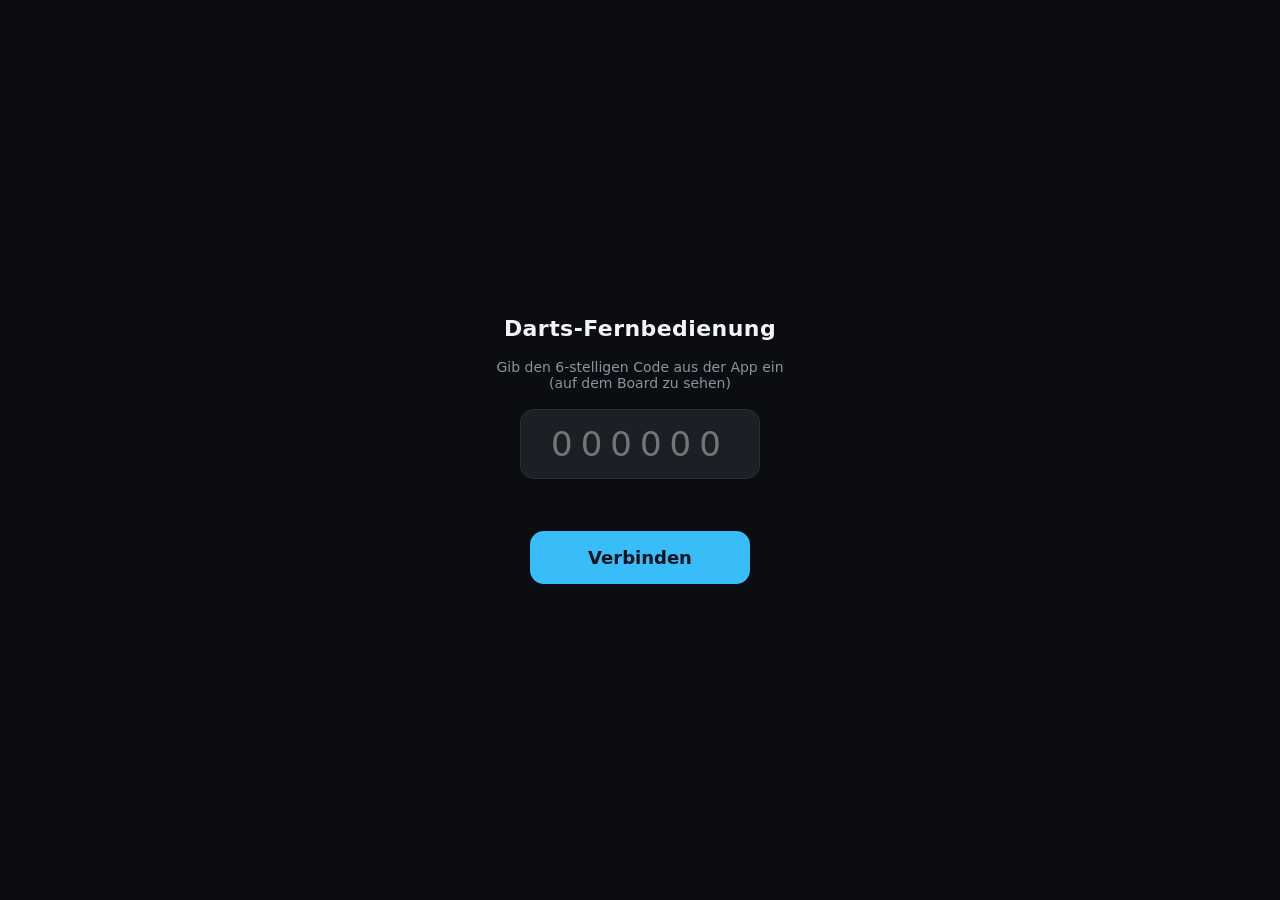
==== commit 445d0b0a: "Update the phone page: welcome screen, guest, no tab bar" ====
--- a/docs/de.html
+++ b/docs/de.html
@@ -117,6 +117,11 @@
   .chips { display:flex; flex-wrap:wrap; gap:6px; padding:0 14px; }
   .chipb { padding:9px 12px; border-radius:10px; background:var(--panel2); border:1px solid var(--line); font-size:13px; font-weight:600; }
   .chipb.on { background:var(--accent); color:#04121b; border-color:var(--accent); }
+  /* Pointer list. A short label is a chip; one carrying a second line takes the whole
+     row, because a recording reads as 'name, then when' and not as a wrapped tile. */
+  .chipb.wide { flex:1 0 100%; text-align:left; }
+  .psec { flex:1 0 100%; font-size:11px; font-weight:700; text-transform:uppercase; letter-spacing:.14em; color:var(--dim); padding:10px 2px 2px; }
+  .psub { display:block; font-weight:500; font-size:12px; color:var(--dim); margin-top:3px; }
 
   /* Lineup */
   .lu { padding:6px 14px 0; display:flex; flex-direction:column; gap:6px; }
@@ -140,6 +145,7 @@
   .addrow input { flex:1; padding:12px; border-radius:12px; background:var(--panel2); border:1px solid var(--line); color:var(--txt); font-size:15px; }
   .addrow button { padding:0 18px; border-radius:12px; background:var(--accent); color:#04121b; font-size:15px; font-weight:800; }
   .bigbtn { margin:14px; padding:18px; border-radius:14px; background:var(--green); color:#03130a; font-size:18px; font-weight:800; }
+  .bigbtn.alt { background:var(--panel2); color:var(--txt); border:1px solid var(--line); margin-bottom:8px; }
   .bigbtn:disabled { background:var(--panel2); color:var(--dim); }
 
   /* Settings */
@@ -623,7 +629,7 @@
 
   <section id="pair">
     <h1 data-t="remote.title">Darts-Fernbedienung</h1>
-    <p><span data-t="remote.pairHint">Gib den 6-stelligen Code aus der App ein</span><br><span data-t="remote.pairWhere">(Einstellungen › Handy-Fernbedienung)</span></p>
+    <p><span data-t="remote.pairHint">Gib den 6-stelligen Code aus der App ein</span><br><span data-t="remote.pairWhere">(auf dem Board zu sehen)</span></p>
     <input id="code" inputmode="numeric" maxlength="6" pattern="[0-9]*" placeholder="000000" autocomplete="off">
     <div id="pairErr"></div>
     <button id="pairBtn" data-t="remote.connect">Verbinden</button>
@@ -640,6 +646,11 @@
           <div id="darts"></div>
           <div id="others"></div>
         </div>
+        <!-- ABOVE the pad, because what lands here is the game waiting on an answer:
+             a leg won, a pause, rules to accept. The other slots are inside blocks that
+             are hidden during play, so without this one the question has nowhere to go
+             at exactly the moment the game cannot continue without it. -->
+        <div class="chips point-list"></div>
         <div id="pad">
           <div id="mult">
             <button data-m="1" class="sel" data-t="remote.single">SINGLE</button>
@@ -676,16 +687,22 @@
           <input id="pl-name" data-tph="remote.addByName" placeholder="Spieler per Name hinzufügen" autocomplete="off">
           <button id="pl-add" data-t="remote.add">Hinzufügen</button>
         </div>
-        <!-- GATED: the venue roster. Every saved player at this pub, by name —
-             which is other people's data on a phone the venue does not own, so it
-             waits until you have said which player you are. Adding by NAME above
-             stays open, so a game can still be set up by someone anonymous. -->
-        <div id="saved-players" class="hidden">
-        <div class="sec" data-t="remote.addSaved">Gespeicherten Spieler hinzufügen</div>
-        <div class="chips" id="pl-profiles"></div>
-        </div>
+        <!-- The venue roster used to be here, behind a gate: every saved player at
+             this pub, by name, once you had said which player you were. Gated is not
+             the same as private — taking a seat is easy, and the reward was thirty-odd
+             other people's names on a stranger's phone. It is gone, and the roster is
+             not sent to a phone at all now. Add by NAME above instead: a name that
+             matches an existing player attaches to them, history and all. -->
         <div class="sec" data-t="remote.addBot">Bot hinzufügen</div>
         <div class="chips" id="pl-bots"></div>
+        <!-- The board's current screen may offer things to point at — a mode's settings,
+             say. The phone follows the board to THIS tab while it is setting up, so the
+             list has to be here too, or it renders into a view nobody is looking at. -->
+        <div class="chips point-list"></div>
+        <!-- The way in to the mode's settings. Without it the only route to the
+             set-up screen was the board's own button, so every game a phone started
+             ran on whatever settings were last chosen at the board. -->
+        <button class="bigbtn alt" id="pl-setup">Spiel einrichten</button>
         <button class="bigbtn" id="pl-start">Spiel starten</button>
         </div>
 
@@ -722,10 +739,35 @@
         </div>
 
         <div id="player-body">
+
+        <!-- THE FIRST THING A PHONE SEES.
+             Three doors and nothing else: sign in, make an account, or play as a
+             guest. The forms live behind the first two rather than in front of
+             them — a page that opens on an email field asks a question before it
+             has said what it is. -->
+        <div id="welcome">
+          <div class="sec" data-t="remote.welcome.title">Willkommen bei Darts</div>
+          <div class="hint" data-t="remote.welcome.sub">Melde dich an und deine Statistiken folgen dir auf jedes Board. Oder spiele als Gast — es wird nichts gespeichert.</div>
+          <button class="bigbtn" id="wc-signin" data-t="remote.player.go">Anmelden</button>
+          <button class="bigbtn alt" id="wc-register" data-t="remote.player.register">Konto anlegen</button>
+          <button class="bigbtn alt" id="wc-guest" data-t="remote.welcome.guest">Als Gast spielen</button>
+        </div>
+
+        <!-- A guest plays under a name they choose. It is NOT a list of the people
+             who drink here: naming yourself is not the same as claiming to be
+             somebody the board already knows. -->
+        <div id="guest-box" class="hidden">
+          <div class="sec" data-t="remote.guest.name">Wie sollen wir dich nennen?</div>
+          <input id="gu-name" maxlength="40" autocomplete="off" data-tph="remote.guest.name" placeholder="Wie sollen wir dich nennen?">
+          <div id="gu-msg"></div>
+          <button class="bigbtn" id="gu-go" data-t="remote.guest.go">Losspielen</button>
+          <button class="bigbtn alt" id="gu-back" data-t="remote.welcome.back">Zurück</button>
+        </div>
+
         <!-- Signing in is how you get into a line-up now. Picking a name off a list
              was fine while a profile was a local scribble; it is not once that name
              carries a portable record that follows the person to every other board. -->
-        <div id="player-login">
+        <div id="player-login" class="hidden">
           <div class="sec" data-t="remote.player.title">Zum Spielen anmelden</div>
           <div class="hint" data-t="remote.player.sub">Neu hier? Lege ein Konto an — das dauert einen Moment, danach folgen dir deine Statistiken auf jedes Board.</div>
           <!-- "Your email", not "Owner email". One form serves every player now; the
@@ -755,11 +797,9 @@
           <!-- readonly, not disabled: it must still be selectable to copy. -->
           <input id="card-token" class="hidden" readonly autocomplete="off" spellcheck="false">
         </div>
-        <div id="seat-box" class="hidden">
-        <div class="sec" data-t="remote.seat.title">Wer bist du?</div>
-        <div class="hint" data-t="remote.seat.sub">Wähle deinen Namen, damit dieses Handy für dich wirft. Ein Handy pro Spieler.</div>
-        <div class="chips" id="seat-list"></div>
-        </div>
+        <!-- The picker used to be a list of every player in the line-up, claimable
+             on nothing but the join code. Signing in above is what says who you are;
+             the board assigns the seat from the address the cloud returns. -->
         <!-- There were TWO sign-in forms here, taking the same two fields on the same
              screen: one for players, one for the venue owner. People used the wrong one,
              which is what two identical forms deserve. A person is not a role — you sign
@@ -784,6 +824,26 @@
       <!-- SUGGEST — its own tab, rather than a box at the bottom of PLAYER.
            Moved whole: the #262 note on the file input below is the kind of thing that
            gets lost when markup is re-created instead of carried across. -->
+      <!-- ADMIN, and only when the board is showing its Settings screen. Everything
+           else on that screen is pointable on the board itself; this is the exception,
+           because typing an address and a password needs a keyboard. -->
+      <section id="view-owner" class="view">
+        <!-- The owner account. Collapsed behind a toggle because it is used about once
+             in the life of a board, and an open password form under the volume slider
+             would be the most alarming thing on the page. (V25-8) -->
+        <div class="sec" data-t="remote.owner.title">Inhaber-Konto</div>
+        <button class="bigbtn" id="ow-open" style="background:var(--panel2);color:var(--txt)" data-t="remote.owner.change">E-Mail oder Passwort ändern</button>
+        <div id="ow-form" class="hidden">
+          <div class="hint" data-t="remote.owner.sub">Gib die aktuellen Daten ein, um dich auszuweisen, und dann das, was du ändern willst. Alle Admin-Sitzungen werden abgemeldet.</div>
+          <input id="ow-email" type="email" inputmode="email" maxlength="254" autocomplete="username" autocapitalize="off" spellcheck="false" data-tph="remote.owner.curEmail" placeholder="Aktuelle E-Mail">
+          <input id="ow-pass" type="password" maxlength="200" autocomplete="current-password" data-tph="remote.owner.curPass" placeholder="Aktuelles Passwort">
+          <input id="ow-new-email" type="email" inputmode="email" maxlength="254" autocomplete="email" autocapitalize="off" spellcheck="false" data-tph="remote.owner.newEmail" placeholder="Neue E-Mail (optional)">
+          <input id="ow-new-pass" type="password" maxlength="200" autocomplete="new-password" data-tph="remote.owner.newPass" placeholder="Neues Passwort (optional)">
+          <div id="ow-msg"></div>
+          <button class="bigbtn" id="ow-go" data-t="remote.owner.save">Speichern</button>
+        </div>
+      </section>
+
       <section id="view-suggest" class="view">
         <div class="sec" data-t="remote.sug.new">Neuer Vorschlag</div>
         <textarea id="sugText" data-tph="remote.sug.placeholder" placeholder="Beschreib deine Idee… sie wird mit deiner Stelle in der App versehen und beim nächsten Senden am PC an den Entwickler geschickt."></textarea>
@@ -808,30 +868,6 @@
         <div class="hint" id="sug-count"></div>
       </section>
 
-      <section id="view-settings" class="view">
-        <div id="admin-nav" class="hidden">
-        <div class="sec" data-t="remote.goTo">Gehe zu</div>
-        <div class="menu-list" id="menu-list"></div>
-        </div>
-        <div id="admin-settings" class="hidden">
-        <div class="sec" data-t="remote.tab.settings">Einstell.</div>
-        <div id="set-body"></div>
-
-        <!-- The owner account. Collapsed behind a toggle because it is used about once
-             in the life of a board, and an open password form under the volume slider
-             would be the most alarming thing on the page. (V25-8) -->
-        <div class="sec" data-t="remote.owner.title">Inhaber-Konto</div>
-        <button class="bigbtn" id="ow-open" style="background:var(--panel2);color:var(--txt)" data-t="remote.owner.change">E-Mail oder Passwort ändern</button>
-        <div id="ow-form" class="hidden">
-          <div class="hint" data-t="remote.owner.sub">Gib die aktuellen Daten ein, um dich auszuweisen, und dann das, was du ändern willst. Alle Admin-Sitzungen werden abgemeldet.</div>
-          <input id="ow-email" type="email" inputmode="email" maxlength="254" autocomplete="username" autocapitalize="off" spellcheck="false" data-tph="remote.owner.curEmail" placeholder="Aktuelle E-Mail">
-          <input id="ow-pass" type="password" maxlength="200" autocomplete="current-password" data-tph="remote.owner.curPass" placeholder="Aktuelles Passwort">
-          <input id="ow-new-email" type="email" inputmode="email" maxlength="254" autocomplete="email" autocapitalize="off" spellcheck="false" data-tph="remote.owner.newEmail" placeholder="Neue E-Mail (optional)">
-          <input id="ow-new-pass" type="password" maxlength="200" autocomplete="new-password" data-tph="remote.owner.newPass" placeholder="Neues Passwort (optional)">
-          <div id="ow-msg"></div>
-          <button class="bigbtn" id="ow-go" data-t="remote.owner.save">Speichern</button>
-        </div>
-      </section>
 
       <!-- Where the phone lands when the board is somewhere it has no screen for —
            Party Night, Leagues, Recordings. Not an error and not a gap: those live on the
@@ -839,24 +875,23 @@
       <section id="view-board" class="view">
         <div class="sec" data-t="remote.follow.title">Auf dem Board</div>
         <div id="follow-where" class="big"></div>
-        <div class="hint" data-t="remote.follow.sub">Das läuft auf dem großen Bildschirm — schau hoch. Dein Telefon kommt zurück, sobald das Board weitergeht.</div>
+        <div class="hint" id="follow-sub" data-t="remote.follow.sub">Das läuft auf dem großen Bildschirm — schau hoch. Dein Telefon kommt zurück, sobald das Board weitergeht.</div>
+        <!-- What this screen lets you point at. Empty on a screen that offers nothing,
+             which is when the hint above is the whole message. -->
+        <div class="chips point-list"></div>
+        <!-- Pointing at one of the board's destinations is still pointing. This sends
+             nav commands rather than drawing a screen of its own, which is why it
+             belongs to the mouse and not to the deleted tab bar. -->
+        <div class="sec" data-t="remote.goTo">Gehe zu</div>
+        <div class="menu-list" id="menu-list"></div>
+        <!-- The board's own app, on this phone. Hidden until this phone has said who
+             it is, because it carries the venue's whole records — the server refuses
+             it as well, this only stops offering a door that would not open. -->
+        <button class="bigbtn alt hidden" id="open-app" data-t="remote.openFullApp">Das ganze Board öffnen</button>
       </section>
 
-      <section id="view-stats" class="view">
-        <div class="sec" data-t="remote.stats.standings">Dieses Spiel</div>
-        <div id="st-standings"></div>
-        <div class="sec" data-t="remote.stats.career">An diesem Board</div>
-        <div id="st-career"></div>
-      </section>
     </div>
 
-    <nav id="tabs">
-      <button data-tab="player"><span class="ic">👤</span><span data-t="remote.tab.player">Spieler</span></button>
-      <button id="tab-game" data-tab="game" class="on"><span class="ic">🎯</span><span data-t="remote.tab.game">Spiel</span></button>
-      <button id="tab-stats" data-tab="stats"><span class="ic">📊</span><span data-t="remote.tab.stats">Statistik</span></button>
-      <button id="tab-suggest" data-tab="suggest"><span class="ic">💡</span><span data-t="remote.tab.suggest">Idee</span></button>
-      <button id="tab-settings" data-tab="settings"><span class="ic">⚙️</span><span data-t="remote.tab.settings">Einstell.</span></button>
-    </nav>
   </main>
 
 <script>
@@ -867,7 +902,7 @@
   // lookup order asked-for language → English → the key itself, {name} placeholder
   // interpolation, and Intl.PluralRules for countable keys — not n===1, which gets
   // French wrong (it renders 0 as singular).
-  var I18N = {"remote.title":{"en":"Darts Remote","fr":"Télécommande Darts","de":"Darts-Fernbedienung","es":"Mando Darts","nl":"Darts-afstandsbediening"},"remote.pairHint":{"en":"Enter the 6-digit code shown on the app","fr":"Saisis le code à 6 chiffres affiché dans l'app","de":"Gib den 6-stelligen Code aus der App ein","es":"Introduce el código de 6 dígitos que muestra la app","nl":"Voer de 6-cijferige code uit de app in"},"remote.pairWhere":{"en":"(Settings › Phone remote)","fr":"(Réglages › Télécommande)","de":"(Einstellungen › Handy-Fernbedienung)","es":"(Ajustes › Mando móvil)","nl":"(Instellingen › Telefoonbediening)"},"remote.connect":{"en":"Connect","fr":"Connexion","de":"Verbinden","es":"Conectar","nl":"Verbinden"},"remote.wrongCode":{"en":"Wrong code — check the app.","fr":"Code incorrect — vérifie dans l'app.","de":"Falscher Code — schau in der App nach.","es":"Código incorrecto — compruébalo en la app.","nl":"Verkeerde code — kijk in de app."},"remote.noReach":{"en":"Can't reach the app.","fr":"App injoignable.","de":"App nicht erreichbar.","es":"No se llega a la app.","nl":"App niet bereikbaar."},"remote.connecting":{"en":"Connecting…","fr":"Connexion…","de":"Verbinden…","es":"Conectando…","nl":"Verbinden…"},"remote.connected":{"en":"Connected","fr":"Connecté","de":"Verbunden","es":"Conectado","nl":"Verbonden"},"remote.reconnecting":{"en":"Reconnecting…","fr":"Reconnexion…","de":"Neu verbinden…","es":"Reconectando…","nl":"Opnieuw verbinden…"},"remote.takenOver":{"en":"Another phone took control","fr":"Un autre téléphone a pris le contrôle","de":"Ein anderes Telefon hat übernommen","es":"Otro teléfono tomó el control","nl":"Een andere telefoon nam het over"},"remote.takeControl":{"en":"Take control","fr":"Prendre le contrôle","de":"Übernehmen","es":"Tomar el control","nl":"Overnemen"},"remote.single":{"en":"SINGLE","fr":"SIMPLE","de":"SINGLE","es":"SIMPLE","nl":"ENKEL"},"remote.double":{"en":"DOUBLE","fr":"DOUBLE","de":"DOPPEL","es":"DOBLE","nl":"DUBBEL"},"remote.treble":{"en":"TREBLE","fr":"TRIPLE","de":"TRIPLE","es":"TRIPLE","nl":"TRIPLE"},"remote.bull":{"en":"BULL","fr":"BULL","de":"BULL","es":"BULL","nl":"BULL"},"remote.miss":{"en":"MISS","fr":"MANQUÉ","de":"DANEBEN","es":"FALLO","nl":"MIS"},"remote.undo":{"en":"UNDO","fr":"ANNULER","de":"ZURÜCK","es":"DESHACER","nl":"ONGEDAAN"},"remote.board.title":{"en":"Camera board","fr":"Cible caméra","de":"Kamera-Board","es":"Diana con cámara","nl":"Camerabord"},"remote.board.calibrate":{"en":"Calibrate","fr":"Calibrer","de":"Kalibrieren","es":"Calibrar","nl":"Kalibreren"},"remote.board.reset":{"en":"Reset","fr":"Réinitialiser","de":"Zurücksetzen","es":"Reiniciar","nl":"Resetten"},"remote.board.start":{"en":"Start","fr":"Démarrer","de":"Start","es":"Iniciar","nl":"Starten"},"remote.board.stop":{"en":"Stop","fr":"Arrêter","de":"Stopp","es":"Parar","nl":"Stoppen"},"remote.noGame":{"en":"No game in progress","fr":"Aucune partie en cours","de":"Kein Spiel läuft","es":"Ninguna partida en curso","nl":"Geen partij bezig"},"remote.wins":{"en":"{name} wins","fr":"{name} gagne","de":"{name} gewinnt","es":"Gana {name}","nl":"{name} wint"},"remote.goTo":{"en":"Go to","fr":"Aller à","de":"Gehe zu","es":"Ir a","nl":"Ga naar"},"remote.nav.home":{"en":"Home","fr":"Accueil","de":"Start","es":"Inicio","nl":"Start"},"remote.nav.stats":{"en":"Players & Stats","fr":"Joueurs & stats","de":"Spieler & Statistiken","es":"Jugadores y estadísticas","nl":"Spelers & statistieken"},"remote.nav.party":{"en":"Party Night","fr":"Soirée","de":"Party-Abend","es":"Noche de Fiesta","nl":"Feestavond"},"remote.nav.leagues":{"en":"Leagues","fr":"Ligues","de":"Ligen","es":"Ligas","nl":"Competities"},"remote.nav.recordings":{"en":"Recordings","fr":"Enregistrements","de":"Aufnahmen","es":"Grabaciones","nl":"Opnames"},"remote.nav.settings":{"en":"Settings","fr":"Réglages","de":"Einstellungen","es":"Ajustes","nl":"Instellingen"},"remote.game":{"en":"Game","fr":"Partie","de":"Spiel","es":"Partida","nl":"Partij"},"remote.lineup":{"en":"Line-up","fr":"Composition","de":"Aufstellung","es":"Alineación","nl":"Opstelling"},"remote.emptySlot":{"en":"Empty slot","fr":"Place libre","de":"Freier Platz","es":"Hueco libre","nl":"Vrije plek"},"remote.addByName":{"en":"Add player by name","fr":"Ajouter un joueur par son nom","de":"Spieler per Name hinzufügen","es":"Añadir jugador por nombre","nl":"Speler op naam toevoegen"},"remote.add":{"en":"Add","fr":"Ajouter","de":"Hinzufügen","es":"Añadir","nl":"Toevoegen"},"remote.addSaved":{"en":"Add a saved player","fr":"Ajouter un joueur enregistré","de":"Gespeicherten Spieler hinzufügen","es":"Añadir un jugador guardado","nl":"Opgeslagen speler toevoegen"},"remote.noProfiles":{"en":"No saved players yet — add one by name above.","fr":"Aucun joueur enregistré — ajoutes-en un par son nom ci-dessus.","de":"Noch keine gespeicherten Spieler — füge oben einen per Name hinzu.","es":"Aún no hay jugadores guardados — añade uno por nombre arriba.","nl":"Nog geen opgeslagen spelers — voeg er hierboven een op naam toe."},"remote.addBot":{"en":"Add a bot","fr":"Ajouter un bot","de":"Bot hinzufügen","es":"Añadir un bot","nl":"Bot toevoegen"},"remote.bot.beginner":{"en":"Beginner bot","fr":"Bot débutant","de":"Anfänger-Bot","es":"Bot principiante","nl":"Beginnersbot"},"remote.bot.medium":{"en":"Medium bot","fr":"Bot moyen","de":"Mittel-Bot","es":"Bot medio","nl":"Gemiddelde bot"},"remote.bot.pro":{"en":"Pro bot","fr":"Bot pro","de":"Profi-Bot","es":"Bot pro","nl":"Probot"},"remote.startGame":{"en":"Start game","fr":"Lancer la partie","de":"Spiel starten","es":"Empezar partida","nl":"Partij starten"},"remote.needPlayers":{"en":"Add at least 2 players","fr":"Ajoute au moins 2 joueurs","de":"Mindestens 2 Spieler hinzufügen","es":"Añade al menos 2 jugadores","nl":"Voeg minstens 2 spelers toe"},"remote.set.soundCaller":{"en":"Sound & caller","fr":"Son & annonceur","de":"Ton & Ansager","es":"Sonido y locutor","nl":"Geluid & omroeper"},"remote.set.sound":{"en":"Sound","fr":"Son","de":"Ton","es":"Sonido","nl":"Geluid"},"remote.set.caller":{"en":"Caller (spoken)","fr":"Annonceur (voix)","de":"Ansager (gesprochen)","es":"Locutor (voz)","nl":"Omroeper (gesproken)"},"remote.set.atmosphere":{"en":"3D atmosphere","fr":"Ambiance 3D","de":"3D-Atmosphäre","es":"Ambiente 3D","nl":"3D-sfeer"},"remote.set.atmosphereSound":{"en":"Atmosphere sound","fr":"Son d'ambiance","de":"Atmosphären-Ton","es":"Sonido de ambiente","nl":"Sfeergeluid"},"remote.set.masterVolume":{"en":"Master volume","fr":"Volume général","de":"Gesamtlautstärke","es":"Volumen general","nl":"Hoofdvolume"},"remote.set.boardScale":{"en":"Board scale","fr":"Échelle du tableau","de":"Board-Größe","es":"Escala del tablero","nl":"Bordschaal"},"remote.set.voiceGender":{"en":"Caller voice","fr":"Voix de l'annonceur","de":"Ansager-Stimme","es":"Voz del locutor","nl":"Stem omroeper"},"remote.set.female":{"en":"Female","fr":"Féminine","de":"Weiblich","es":"Femenina","nl":"Vrouw"},"remote.set.male":{"en":"Male","fr":"Masculine","de":"Männlich","es":"Masculina","nl":"Man"},"remote.set.walkOn":{"en":"Walk-on video","fr":"Vidéo d'entrée","de":"Walk-on-Video","es":"Vídeo de entrada","nl":"Opkomstvideo"},"remote.set.off":{"en":"Off","fr":"Désactivé","de":"Aus","es":"Desactivado","nl":"Uit"},"remote.set.firstLeg":{"en":"First leg","fr":"Premier leg","de":"Erstes Leg","es":"Primer leg","nl":"Eerste leg"},"remote.set.everyLeg":{"en":"Every leg","fr":"Chaque leg","de":"Jedes Leg","es":"Cada leg","nl":"Elke leg"},"remote.set.turnTimer":{"en":"Turn timer","fr":"Chrono de volée","de":"Aufnahme-Timer","es":"Cronómetro de turno","nl":"Beurtklok"},"remote.set.presentation":{"en":"Presentation","fr":"Présentation","de":"Präsentation","es":"Presentación","nl":"Presentatie"},"remote.set.theme":{"en":"Theme","fr":"Thème","de":"Design","es":"Tema","nl":"Thema"},"remote.sug.new":{"en":"New suggestion","fr":"Nouvelle suggestion","de":"Neuer Vorschlag","es":"Nueva sugerencia","nl":"Nieuwe suggestie"},"remote.sug.placeholder":{"en":"Describe your idea… it's stamped with where you are in the app, and sent to the developer next time you press Send on the PC.","fr":"Décris ton idée… elle est marquée de l'endroit où tu es dans l'app, et envoyée au développeur la prochaine fois que tu appuies sur Envoyer sur le PC.","de":"Beschreib deine Idee… sie wird mit deiner Stelle in der App versehen und beim nächsten Senden am PC an den Entwickler geschickt.","es":"Describe tu idea… se marca con el lugar donde estás en la app y se envía al desarrollador la próxima vez que pulses Enviar en el PC.","nl":"Beschrijf je idee… het wordt gemarkeerd met waar je bent in de app en naar de ontwikkelaar gestuurd zodra je op de pc op Verzenden drukt."},"remote.sug.save":{"en":"Save suggestion","fr":"Enregistrer la suggestion","de":"Vorschlag speichern","es":"Guardar sugerencia","nl":"Suggestie opslaan"},"remote.sug.saved":{"en":"Saved ✓ — send from the PC when ready.","fr":"Enregistré ✓ — envoie depuis le PC quand tu veux.","de":"Gespeichert ✓ — sende es vom PC, wenn du so weit bist.","es":"Guardada ✓ — envíala desde el PC cuando quieras.","nl":"Opgeslagen ✓ — verstuur vanaf de pc wanneer je wilt."},"remote.sug.savedSync":{"en":"Saved ✓ — it goes to the developer with this board’s next sync.","fr":"Enregistré ✓ — envoyé au développeur à la prochaine synchro de cette cible.","de":"Gespeichert ✓ — geht mit der nächsten Synchronisierung dieses Boards an den Entwickler.","es":"Guardado ✓: se envía al desarrollador con la próxima sincronización de esta diana.","nl":"Opgeslagen ✓ — gaat met de volgende synchronisatie van dit bord naar de ontwikkelaar."},"remote.sug.count_one":{"en":"{count} suggestion saved on this PC.","fr":"{count} suggestion enregistrée sur ce PC.","de":"{count} Vorschlag auf diesem PC gespeichert.","es":"{count} sugerencia guardada en este PC.","nl":"{count} suggestie opgeslagen op deze pc."},"remote.sug.count_other":{"en":"{count} suggestions saved on this PC.","fr":"{count} suggestions enregistrées sur ce PC.","de":"{count} Vorschläge auf diesem PC gespeichert.","es":"{count} sugerencias guardadas en este PC.","nl":"{count} suggesties opgeslagen op deze pc."},"remote.tab.settings":{"en":"Settings","fr":"Réglages","de":"Einstell.","es":"Ajustes","nl":"Instell."},"remote.here.home":{"en":"Home","fr":"Accueil","de":"Start","es":"Inicio","nl":"Start"},"remote.here.stats":{"en":"Players","fr":"Joueurs","de":"Spieler","es":"Jugadores","nl":"Spelers"},"remote.here.party":{"en":"Party Night","fr":"Soirée","de":"Party-Abend","es":"Noche de Fiesta","nl":"Feestavond"},"remote.here.settings":{"en":"Settings","fr":"Réglages","de":"Einstellungen","es":"Ajustes","nl":"Instellingen"},"remote.here.recordings":{"en":"Recordings","fr":"Enregistrements","de":"Aufnahmen","es":"Grabaciones","nl":"Opnames"},"remote.here.leagues":{"en":"Leagues","fr":"Ligues","de":"Ligen","es":"Ligas","nl":"Competities"},"remote.here.setup":{"en":"Set up","fr":"Préparation","de":"Einrichten","es":"Preparación","nl":"Opzetten"},"remote.here.play":{"en":"Playing","fr":"En jeu","de":"Im Spiel","es":"En juego","nl":"In het spel"},"remote.here.player":{"en":"Player","fr":"Joueur","de":"Spieler","es":"Jugador","nl":"Speler"},"remote.here.league":{"en":"League","fr":"Ligue","de":"Liga","es":"Liga","nl":"Competitie"},"remote.here.compare":{"en":"Compare","fr":"Comparer","de":"Vergleichen","es":"Comparar","nl":"Vergelijken"},"remote.here.test":{"en":"Test","fr":"Test","de":"Test","es":"Test","nl":"Test"},"remote.fullscreen":{"en":"Full screen","fr":"Plein écran","de":"Vollbild","es":"Pantalla completa","nl":"Volledig scherm"},"remote.fullscreenIos":{"en":"Full screen (add to Home Screen)","fr":"Plein écran (ajouter à l'écran d'accueil)","de":"Vollbild (zum Home-Bildschirm hinzufügen)","es":"Pantalla completa (añadir a pantalla de inicio)","nl":"Volledig scherm (zet op beginscherm)"},"remote.fullscreenIosHow":{"en":"iPhone has no full-screen button in the browser. To get one: tap Share, then \"Add to Home Screen\", and open the remote from that icon.","fr":"L'iPhone n'a pas de plein écran dans le navigateur. Pour l'obtenir : appuie sur Partager, puis « Sur l'écran d'accueil », et ouvre la télécommande depuis cette icône.","de":"Das iPhone hat im Browser keinen Vollbildmodus. So geht es: auf Teilen tippen, dann \"Zum Home-Bildschirm\", und die Fernbedienung über dieses Symbol öffnen.","es":"El iPhone no tiene pantalla completa en el navegador. Para conseguirla: toca Compartir, luego \"Añadir a pantalla de inicio\", y abre el mando desde ese icono.","nl":"De iPhone heeft geen volledig scherm in de browser. Zo wel: tik op Delen, dan \"Zet op beginscherm\", en open de afstandsbediening via dat icoon."},"remote.sug.photo":{"en":"Add a photo","fr":"Ajouter une photo","de":"Foto hinzufügen","es":"Añadir una foto","nl":"Foto toevoegen"},"remote.sug.photoClear":{"en":"Remove photo","fr":"Retirer la photo","de":"Foto entfernen","es":"Quitar la foto","nl":"Foto verwijderen"},"remote.sug.photoWorking":{"en":"Shrinking the photo…","fr":"Compression de la photo…","de":"Foto wird verkleinert…","es":"Reduciendo la foto…","nl":"Foto verkleinen…"},"remote.sug.photoTooBig":{"en":"That photo is too big to send. Try another one.","fr":"Cette photo est trop lourde à envoyer. Essaie-en une autre.","de":"Dieses Foto ist zu groß zum Senden. Versuch ein anderes.","es":"Esa foto es demasiado grande para enviarla. Prueba con otra.","nl":"Die foto is te groot om te versturen. Probeer een andere."},"remote.tab.player":{"en":"Player","fr":"Joueur","de":"Spieler","es":"Jugador","nl":"Speler"},"remote.tab.game":{"en":"Game","fr":"Partie","de":"Spiel","es":"Partida","nl":"Spel"},"remote.tab.stats":{"en":"Stats","fr":"Stats","de":"Statistik","es":"Estad.","nl":"Stats"},"remote.tab.suggest":{"en":"Idea","fr":"Idée","de":"Idee","es":"Idea","nl":"Idee"},"remote.seat.title":{"en":"Who are you?","fr":"Qui es-tu ?","de":"Wer bist du?","es":"¿Quién eres?","nl":"Wie ben jij?"},"remote.seat.sub":{"en":"Pick your name so this phone throws for you. One phone per player.","fr":"Choisis ton nom pour que ce téléphone lance pour toi. Un téléphone par joueur.","de":"Wähle deinen Namen, damit dieses Handy für dich wirft. Ein Handy pro Spieler.","es":"Elige tu nombre para que este móvil lance por ti. Un móvil por jugador.","nl":"Kies je naam zodat deze telefoon voor jou gooit. Eén telefoon per speler."},"remote.notYourTurn":{"en":"It's not your turn — that dart wasn't counted.","fr":"Ce n'est pas ton tour — cette fléchette n'a pas été comptée.","de":"Du bist nicht dran — dieser Dart wurde nicht gezählt.","es":"No es tu turno: ese dardo no se ha contado.","nl":"Je bent niet aan de beurt — die dart is niet geteld."},"remote.seat.release":{"en":"That is not me","fr":"Ce n'est pas moi","de":"Das bin ich nicht","es":"Ese no soy yo","nl":"Dat ben ik niet"},"remote.seat.taken":{"en":"Another phone is already that player.","fr":"Un autre téléphone est déjà ce joueur.","de":"Ein anderes Handy ist bereits dieser Spieler.","es":"Otro móvil ya es ese jugador.","nl":"Een andere telefoon is die speler al."},"remote.seat.failed":{"en":"Could not save that. Try again.","fr":"Enregistrement impossible. Réessaie.","de":"Konnte nicht gespeichert werden. Versuch es erneut.","es":"No se pudo guardar. Inténtalo de nuevo.","nl":"Opslaan mislukt. Probeer opnieuw."},"remote.seat.none":{"en":"Nobody is in the game yet — add players first.","fr":"Personne dans la partie pour l'instant — ajoute des joueurs.","de":"Noch niemand im Spiel — füge zuerst Spieler hinzu.","es":"Todavía no hay nadie en la partida: añade jugadores.","nl":"Nog niemand in het spel — voeg eerst spelers toe."},"remote.stats.standings":{"en":"This game","fr":"Cette partie","de":"Dieses Spiel","es":"Esta partida","nl":"Dit spel"},"remote.stats.career":{"en":"At this board","fr":"Sur cette cible","de":"An diesem Board","es":"En esta diana","nl":"Op dit bord"},"remote.stats.noGame":{"en":"No game running.","fr":"Aucune partie en cours.","de":"Kein Spiel läuft.","es":"No hay partida en curso.","nl":"Geen spel bezig."},"remote.stats.noCareer":{"en":"No players yet.","fr":"Aucun joueur pour l'instant.","de":"Noch keine Spieler.","es":"Todavía no hay jugadores.","nl":"Nog geen spelers."},"remote.stats.score":{"en":"left","fr":"restant","de":"übrig","es":"restan","nl":"resterend"},"remote.stats.avg":{"en":"avg","fr":"moy.","de":"Schnitt","es":"prom.","nl":"gem."},"remote.stats.games":{"en":"games","fr":"parties","de":"Spiele","es":"partidas","nl":"spellen"},"remote.stats.win":{"en":"won","fr":"gagné","de":"gewonnen","es":"ganado","nl":"gewonnen"},"remote.admin.title":{"en":"Venue admin","fr":"Admin du lieu","de":"Venue-Admin","es":"Admin del local","nl":"Locatiebeheer"},"remote.admin.sub":{"en":"Sign in with the board owner account to change settings, move the big screen or control the board.","fr":"Connecte-toi avec le compte propriétaire pour changer les réglages, déplacer l'écran ou piloter la cible.","de":"Melde dich mit dem Inhaber-Konto an, um Einstellungen zu ändern, den großen Bildschirm zu wechseln oder das Board zu steuern.","es":"Inicia sesión con la cuenta del propietario para cambiar ajustes, mover la pantalla grande o controlar la diana.","nl":"Log in met het eigenaarsaccount om instellingen te wijzigen, het grote scherm te wisselen of het bord te bedienen."},"remote.admin.ok":{"en":"Unlocked.","fr":"Déverrouillé.","de":"Entsperrt.","es":"Desbloqueado.","nl":"Ontgrendeld."},"remote.admin.wrong":{"en":"Wrong PIN.","fr":"Code incorrect.","de":"Falsche PIN.","es":"PIN incorrecto.","nl":"Verkeerde code."},"remote.admin.failed":{"en":"Could not reach the board.","fr":"Cible injoignable.","de":"Board nicht erreichbar.","es":"No se pudo contactar con la diana.","nl":"Bord niet bereikbaar."},"remote.setup.title":{"en":"Set up this board","fr":"Configurer cette cible","de":"Dieses Board einrichten","es":"Configurar esta diana","nl":"Dit bord instellen"},"remote.setup.sub":{"en":"This board is new. Create the owner account — you will sign in with it to change anything venue-wide.","fr":"Cette cible est neuve. Crée le compte propriétaire : tu t'y connecteras pour tout changement général.","de":"Dieses Board ist neu. Lege das Inhaber-Konto an — damit meldest du dich für alle venue-weiten Änderungen an.","es":"Esta diana es nueva. Crea la cuenta del propietario: con ella entrarás para cambiar cualquier cosa del local.","nl":"Dit bord is nieuw. Maak het eigenaarsaccount aan — daarmee log je in voor alles wat de hele locatie raakt."},"remote.setup.name":{"en":"Your name","fr":"Ton nom","de":"Dein Name","es":"Tu nombre","nl":"Jouw naam"},"remote.setup.go":{"en":"Set up the board","fr":"Configurer la cible","de":"Board einrichten","es":"Configurar la diana","nl":"Bord instellen"},"remote.setup.needName":{"en":"Enter your name.","fr":"Saisis ton nom.","de":"Gib deinen Namen ein.","es":"Escribe tu nombre.","nl":"Vul je naam in."},"remote.setup.mismatch":{"en":"The two PINs do not match.","fr":"Les deux codes ne correspondent pas.","de":"Die beiden PINs stimmen nicht überein.","es":"Los dos PIN no coinciden.","nl":"De twee codes komen niet overeen."},"remote.setup.taken":{"en":"Somebody just set this board up.","fr":"Quelqu'un vient de configurer cette cible.","de":"Jemand hat dieses Board gerade eingerichtet.","es":"Alguien acaba de configurar esta diana.","nl":"Iemand heeft dit bord net ingesteld."},"remote.setup.failed":{"en":"Setup failed. Try again.","fr":"Échec de la configuration. Réessaie.","de":"Einrichtung fehlgeschlagen. Versuch es erneut.","es":"La configuración falló. Inténtalo de nuevo.","nl":"Instellen mislukt. Probeer opnieuw."},"remote.admin.signIn":{"en":"Sign in","fr":"Se connecter","de":"Anmelden","es":"Entrar","nl":"Inloggen"},"remote.setup.email":{"en":"Your email","fr":"Ton e-mail","de":"Deine E-Mail","es":"Tu correo","nl":"Je e-mail"},"remote.setup.pass":{"en":"Choose a password","fr":"Choisis un mot de passe","de":"Passwort wählen","es":"Elige una contraseña","nl":"Kies een wachtwoord"},"remote.setup.pass2":{"en":"Repeat the password","fr":"Répète le mot de passe","de":"Passwort wiederholen","es":"Repite la contraseña","nl":"Herhaal het wachtwoord"},"remote.setup.badEmail":{"en":"That does not look like an email address.","fr":"Cela ne ressemble pas à une adresse e-mail.","de":"Das sieht nicht nach einer E-Mail-Adresse aus.","es":"Eso no parece una dirección de correo.","nl":"Dat lijkt geen e-mailadres."},"remote.setup.badPass":{"en":"The password needs at least 8 characters.","fr":"Le mot de passe doit faire au moins 8 caractères.","de":"Das Passwort braucht mindestens 8 Zeichen.","es":"La contraseña necesita al menos 8 caracteres.","nl":"Het wachtwoord heeft minstens 8 tekens nodig."},"remote.setup.noToken":{"en":"Scan the setup code on the board screen to set this board up.","fr":"Scanne le code de configuration affiché sur la cible pour la configurer.","de":"Scanne den Einrichtungscode auf dem Board-Bildschirm, um es einzurichten.","es":"Escanea el código de configuración en la pantalla de la diana para configurarla.","nl":"Scan de installatiecode op het bordscherm om dit bord in te stellen."},"remote.admin.email":{"en":"Owner email","fr":"E-mail du propriétaire","de":"E-Mail des Inhabers","es":"Correo del propietario","nl":"E-mail van eigenaar"},"remote.admin.pass":{"en":"Password","fr":"Mot de passe","de":"Passwort","es":"Contraseña","nl":"Wachtwoord"},"remote.admin.lanOnly":{"en":"Sign-in needs the pub's Wi-Fi. Join it and scan the board's code again.","fr":"La connexion nécessite le Wi-Fi du pub. Connectez-vous et scannez à nouveau le code.","de":"Die Anmeldung erfordert das WLAN des Pubs. Verbinde dich und scanne den Code erneut.","es":"El inicio de sesión requiere el Wi-Fi del bar. Conéctate y escanea el código otra vez.","nl":"Inloggen vereist de wifi van de pub. Maak verbinding en scan de code opnieuw."},"remote.boardGone":{"en":"Board not responding","fr":"La cible ne répond pas","de":"Board antwortet nicht","es":"La diana no responde","nl":"Bord reageert niet"},"remote.notSent":{"en":"Not sent — try again","fr":"Non envoyé — réessayez","de":"Nicht gesendet — nochmal versuchen","es":"No enviado — inténtalo de nuevo","nl":"Niet verzonden — probeer opnieuw"},"remote.seat.lanOnly":{"en":"Seats need the pub's Wi-Fi — you can still score from here","fr":"Les places nécessitent le Wi-Fi du pub — vous pouvez toujours marquer","de":"Plätze brauchen das WLAN des Pubs — punkten geht trotzdem","es":"Los puestos requieren el Wi-Fi del bar — aún puedes puntuar","nl":"Plekken vereisen de wifi van de pub — scoren kan wel"},"remote.identifyHint":{"en":"Sign in above to see the players and your stats.","fr":"Connecte-toi ci-dessus pour voir les joueurs et tes stats.","de":"Melde dich oben an, um die Spieler und deine Statistiken zu sehen.","es":"Inicia sesión arriba para ver los jugadores y tus estadísticas.","nl":"Log hierboven in om de spelers en je statistieken te zien."},"remote.setup.doneTitle":{"en":"This board is yours ✓","fr":"Cette cible est à toi ✓","de":"Dieses Board gehört dir ✓","es":"Esta diana es tuya ✓","nl":"Dit bord is van jou ✓"},"remote.setup.doneBody":{"en":"You are the owner. Sign in with this email on any phone to change venue settings.","fr":"Tu es le propriétaire. Connecte-toi avec cet e-mail depuis n'importe quel téléphone pour changer les réglages du lieu.","de":"Du bist der Inhaber. Melde dich auf jedem Telefon mit dieser E-Mail an, um venue-weite Einstellungen zu ändern.","es":"Eres el propietario. Entra con este correo desde cualquier teléfono para cambiar los ajustes del local.","nl":"Jij bent de eigenaar. Log op elke telefoon in met dit e-mailadres om instellingen voor de locatie te wijzigen."},"remote.setup.doneGo":{"en":"Start playing","fr":"Commencer à jouer","de":"Losspielen","es":"Empezar a jugar","nl":"Beginnen met spelen"},"remote.player.title":{"en":"Sign in to play","fr":"Connecte-toi pour jouer","de":"Zum Spielen anmelden","es":"Entra para jugar","nl":"Log in om te spelen"},"remote.player.sub":{"en":"New here? Create an account — it takes a moment and your stats then follow you to any board.","fr":"Nouveau ? Crée un compte : c'est rapide et tes stats te suivent ensuite sur n'importe quelle cible.","de":"Neu hier? Lege ein Konto an — das dauert einen Moment, danach folgen dir deine Statistiken auf jedes Board.","es":"¿Eres nuevo? Crea una cuenta: es rápido y tus estadísticas te seguirán a cualquier diana.","nl":"Nieuw hier? Maak een account — dat is zo gebeurd en je statistieken volgen je daarna naar elk bord."},"remote.player.go":{"en":"Sign in","fr":"Se connecter","de":"Anmelden","es":"Entrar","nl":"Inloggen"},"remote.player.ok":{"en":"Signed in ✓ — you are in the line-up.","fr":"Connecté ✓ — tu es dans la composition.","de":"Angemeldet ✓ — du bist in der Aufstellung.","es":"Conectado ✓ — estás en la alineación.","nl":"Ingelogd ✓ — je staat in de opstelling."},"remote.player.wrong":{"en":"That email and password did not match.","fr":"Cet e-mail et ce mot de passe ne correspondent pas.","de":"E-Mail und Passwort passen nicht.","es":"Ese correo y contraseña no coinciden.","nl":"Dat e-mailadres en wachtwoord komen niet overeen."},"remote.player.offline":{"en":"Could not reach the account service. Try again in a moment.","fr":"Service de comptes injoignable. Réessaie dans un instant.","de":"Kontodienst nicht erreichbar. Versuche es gleich noch einmal.","es":"No se pudo contactar con el servicio de cuentas. Inténtalo en un momento.","nl":"Accountdienst niet bereikbaar. Probeer het zo nog eens."},"remote.player.register":{"en":"Create account","fr":"Créer un compte","de":"Konto anlegen","es":"Crear cuenta","nl":"Account aanmaken"},"remote.player.registered":{"en":"Account created. Check your email to confirm it, then sign in.","fr":"Compte créé. Confirme-le via l'e-mail reçu, puis connecte-toi.","de":"Konto angelegt. Bestätige es per E-Mail und melde dich dann an.","es":"Cuenta creada. Confírmala desde el correo y luego entra.","nl":"Account aangemaakt. Bevestig het via de e-mail en log daarna in."},"remote.player.taken":{"en":"That email already has an account — sign in instead.","fr":"Cet e-mail a déjà un compte — connecte-toi.","de":"Für diese E-Mail gibt es schon ein Konto — melde dich an.","es":"Ese correo ya tiene cuenta: entra en su lugar.","nl":"Dat e-mailadres heeft al een account — log in."},"remote.player.badPass":{"en":"Pick a password of at least 8 characters.","fr":"Choisis un mot de passe d'au moins 8 caractères.","de":"Wähle ein Passwort mit mindestens 8 Zeichen.","es":"Elige una contraseña de al menos 8 caracteres.","nl":"Kies een wachtwoord van minstens 8 tekens."},"remote.player.useBoardPass":{"en":"Use the board's own password","fr":"Utiliser le mot de passe de la cible","de":"Passwort des Boards verwenden","es":"Usar la contraseña de la diana","nl":"Wachtwoord van het bord gebruiken"},"remote.owner.title":{"en":"Owner account","fr":"Compte propriétaire","de":"Inhaber-Konto","es":"Cuenta del propietario","nl":"Eigenaarsaccount"},"remote.owner.change":{"en":"Change email or password","fr":"Changer l'e-mail ou le mot de passe","de":"E-Mail oder Passwort ändern","es":"Cambiar correo o contraseña","nl":"E-mail of wachtwoord wijzigen"},"remote.owner.sub":{"en":"Enter the current details to prove it is you, then whichever one you want to change. Everyone signed in as admin is signed out.","fr":"Saisis les identifiants actuels pour prouver que c'est toi, puis ce que tu veux changer. Toutes les sessions admin sont déconnectées.","de":"Gib die aktuellen Daten ein, um dich auszuweisen, und dann das, was du ändern willst. Alle Admin-Sitzungen werden abgemeldet.","es":"Introduce los datos actuales para demostrar que eres tú y luego lo que quieras cambiar. Se cierran todas las sesiones de administrador.","nl":"Vul de huidige gegevens in om te bewijzen dat jij het bent, en daarna wat je wilt wijzigen. Alle adminsessies worden afgemeld."},"remote.owner.curEmail":{"en":"Current email","fr":"E-mail actuel","de":"Aktuelle E-Mail","es":"Correo actual","nl":"Huidig e-mailadres"},"remote.owner.curPass":{"en":"Current password","fr":"Mot de passe actuel","de":"Aktuelles Passwort","es":"Contraseña actual","nl":"Huidig wachtwoord"},"remote.owner.newEmail":{"en":"New email (optional)","fr":"Nouvel e-mail (facultatif)","de":"Neue E-Mail (optional)","es":"Correo nuevo (opcional)","nl":"Nieuw e-mailadres (optioneel)"},"remote.owner.newPass":{"en":"New password (optional)","fr":"Nouveau mot de passe (facultatif)","de":"Neues Passwort (optional)","es":"Contraseña nueva (opcional)","nl":"Nieuw wachtwoord (optioneel)"},"remote.owner.save":{"en":"Save","fr":"Enregistrer","de":"Speichern","es":"Guardar","nl":"Opslaan"},"remote.owner.done":{"en":"Saved. Sign in again with the new details.","fr":"Enregistré. Reconnecte-toi avec les nouveaux identifiants.","de":"Gespeichert. Melde dich mit den neuen Daten wieder an.","es":"Guardado. Vuelve a iniciar sesión con los datos nuevos.","nl":"Opgeslagen. Log opnieuw in met de nieuwe gegevens."},"remote.owner.wrong":{"en":"That email and password did not match this board.","fr":"Cet e-mail et ce mot de passe ne correspondent pas à cette cible.","de":"E-Mail und Passwort passen nicht zu diesem Board.","es":"Ese correo y esa contraseña no coinciden con esta diana.","nl":"Dat e-mailadres en wachtwoord horen niet bij dit bord."},"remote.owner.needCurrent":{"en":"Enter the current email and password first.","fr":"Saisis d'abord l'e-mail et le mot de passe actuels.","de":"Gib zuerst die aktuelle E-Mail und das aktuelle Passwort ein.","es":"Introduce primero el correo y la contraseña actuales.","nl":"Vul eerst het huidige e-mailadres en wachtwoord in."},"remote.owner.needNew":{"en":"Fill in a new email or a new password — otherwise there is nothing to change.","fr":"Indique un nouvel e-mail ou un nouveau mot de passe — sinon il n'y a rien à changer.","de":"Gib eine neue E-Mail oder ein neues Passwort an — sonst gibt es nichts zu ändern.","es":"Pon un correo nuevo o una contraseña nueva; si no, no hay nada que cambiar.","nl":"Vul een nieuw e-mailadres of wachtwoord in — anders valt er niets te wijzigen."},"remote.owner.badPass":{"en":"Pick a new password of at least 8 characters.","fr":"Choisis un nouveau mot de passe d'au moins 8 caractères.","de":"Wähle ein neues Passwort mit mindestens 8 Zeichen.","es":"Elige una contraseña nueva de al menos 8 caracteres.","nl":"Kies een nieuw wachtwoord van minstens 8 tekens."},"remote.owner.badEmail":{"en":"That new email does not look like an address.","fr":"Ce nouvel e-mail ne ressemble pas à une adresse.","de":"Die neue E-Mail sieht nicht wie eine Adresse aus.","es":"Ese correo nuevo no parece una dirección.","nl":"Dat nieuwe e-mailadres ziet er niet uit als een adres."},"remote.owner.locked":{"en":"Too many attempts. Wait half a minute and try again.","fr":"Trop de tentatives. Attends une demi-minute et réessaie.","de":"Zu viele Versuche. Warte eine halbe Minute und versuche es erneut.","es":"Demasiados intentos. Espera medio minuto y vuelve a intentarlo.","nl":"Te veel pogingen. Wacht een halve minuut en probeer opnieuw."},"remote.owner.failed":{"en":"Could not save that. Try again.","fr":"Impossible d'enregistrer. Réessaie.","de":"Konnte nicht gespeichert werden. Versuche es erneut.","es":"No se ha podido guardar. Inténtalo de nuevo.","nl":"Kon dit niet opslaan. Probeer het opnieuw."},"remote.card.title":{"en":"Your card","fr":"Ta carte","de":"Deine Karte","es":"Tu tarjeta","nl":"Jouw kaart"},"remote.card.sub":{"en":"A card carries your stats to a board that has never seen you. Get one here, then type it into that board when you arrive.","fr":"Une carte emmène tes stats sur une cible qui ne te connaît pas. Prends-en une ici, puis saisis-la sur cette cible en arrivant.","de":"Eine Karte bringt deine Statistiken auf ein Board, das dich noch nie gesehen hat. Hol dir hier eine und gib sie dort ein, wenn du ankommst.","es":"Una tarjeta lleva tus estadísticas a una diana que no te conoce. Consigue una aquí y escríbela en esa diana al llegar.","nl":"Een kaart neemt je statistieken mee naar een bord dat je nog nooit heeft gezien. Haal er hier een en voer die daar in als je aankomt."},"remote.card.get":{"en":"Get a card","fr":"Obtenir une carte","de":"Karte holen","es":"Obtener tarjeta","nl":"Kaart ophalen"},"remote.card.working":{"en":"Getting one…","fr":"Récupération…","de":"Wird geholt…","es":"Obteniendo…","nl":"Ophalen…"},"remote.card.ok":{"en":"Here it is — copy it now. It is shown once and cannot be shown again.","fr":"La voici — copie-la maintenant. Elle s'affiche une seule fois et ne peut pas être réaffichée.","de":"Hier ist sie — kopiere sie jetzt. Sie wird nur einmal angezeigt und kann nicht erneut angezeigt werden.","es":"Aquí está: cópiala ahora. Se muestra una sola vez y no se puede volver a mostrar.","nl":"Hier is hij — kopieer hem nu. Hij wordt één keer getoond en kan niet opnieuw worden getoond."},"remote.card.failed":{"en":"Could not make a card for this account.","fr":"Impossible de créer une carte pour ce compte.","de":"Für dieses Konto konnte keine Karte erstellt werden.","es":"No se ha podido crear una tarjeta para esta cuenta.","nl":"Kon geen kaart maken voor dit account."},"remote.card.offline":{"en":"Could not reach the account service. Try again in a moment.","fr":"Impossible de joindre le service de comptes. Réessaie dans un instant.","de":"Kontodienst nicht erreichbar. Versuche es gleich noch einmal.","es":"No se ha podido contactar con el servicio de cuentas. Inténtalo en un momento.","nl":"Kon de accountservice niet bereiken. Probeer het zo nog eens."},"remote.card.signIn":{"en":"Sign in first — a card belongs to an account.","fr":"Connecte-toi d'abord — une carte appartient à un compte.","de":"Melde dich zuerst an — eine Karte gehört zu einem Konto.","es":"Inicia sesión primero: una tarjeta pertenece a una cuenta.","nl":"Log eerst in — een kaart hoort bij een account."},"remote.player.email":{"en":"Your email","fr":"Ton e-mail","de":"Deine E-Mail","es":"Tu correo","nl":"Jouw e-mailadres"},"remote.player.pass":{"en":"Your password","fr":"Ton mot de passe","de":"Dein Passwort","es":"Tu contraseña","nl":"Jouw wachtwoord"},"remote.seat.signIn":{"en":"Sign in first — that is how the board knows who you are.","fr":"Connecte-toi d'abord — c'est ainsi que la cible sait qui tu es.","de":"Melde dich zuerst an — so weiß das Board, wer du bist.","es":"Inicia sesión primero: así la diana sabe quién eres.","nl":"Log eerst in — zo weet het bord wie je bent."},"remote.follow.title":{"en":"On the board","fr":"Sur la cible","de":"Auf dem Board","es":"En la diana","nl":"Op het bord"},"remote.follow.sub":{"en":"This one lives on the big screen — look up. Your phone comes back when the board moves on.","fr":"Celui-ci est sur le grand écran — lève les yeux. Ton téléphone revient quand la cible change d'écran.","de":"Das läuft auf dem großen Bildschirm — schau hoch. Dein Telefon kommt zurück, sobald das Board weitergeht.","es":"Esto está en la pantalla grande: levanta la vista. Tu teléfono vuelve cuando la diana cambie.","nl":"Dit staat op het grote scherm — kijk omhoog. Je telefoon komt terug zodra het bord verder gaat."},"remote.notice.mode":{"en":"{who} picked {what}","fr":"{who} a choisi {what}","de":"{who} hat {what} gewählt","es":"{who} ha elegido {what}","nl":"{who} koos {what}"},"remote.notice.bot":{"en":"{who} added a bot","fr":"{who} a ajouté un bot","de":"{who} hat einen Bot hinzugefügt","es":"{who} ha añadido un bot","nl":"{who} voegde een bot toe"},"remote.notice.player":{"en":"{who} added a player","fr":"{who} a ajouté un joueur","de":"{who} hat einen Spieler hinzugefügt","es":"{who} ha añadido un jugador","nl":"{who} voegde een speler toe"},"remote.notice.removed":{"en":"{who} removed someone from the line-up","fr":"{who} a retiré un joueur de la liste","de":"{who} hat jemanden aus der Aufstellung entfernt","es":"{who} ha quitado a alguien de la alineación","nl":"{who} haalde iemand uit de opstelling"},"remote.notice.lineup":{"en":"{who} changed the line-up","fr":"{who} a modifié la liste","de":"{who} hat die Aufstellung geändert","es":"{who} ha cambiado la alineación","nl":"{who} wijzigde de opstelling"},"remote.notice.someone":{"en":"Someone","fr":"Quelqu'un","de":"Jemand","es":"Alguien","nl":"Iemand"},"remote.err.notSetUp":{"en":"This board isn't set up yet.","fr":"Cette cible n'est pas encore configurée.","de":"Dieses Board ist noch nicht eingerichtet.","es":"Esta diana aún no está configurada.","nl":"Dit bord is nog niet ingesteld."},"remote.err.camOff":{"en":"Camera scoring is switched off.","fr":"Le score par caméra est désactivé.","de":"Kamera-Scoring ist ausgeschaltet.","es":"La puntuación por cámara está desactivada.","nl":"Camerascoren staat uit."},"remote.err.adminOnly":{"en":"Only the venue admin can do that.","fr":"Seul l'admin du lieu peut faire ça.","de":"Das kann nur der Venue-Admin.","es":"Eso solo puede hacerlo el admin del local.","nl":"Alleen de locatiebeheerder kan dat."},"remote.start.raced":{"en":"{who} just changed the line-up. Start the game anyway?","fr":"{who} vient de modifier la liste. Lancer quand même la partie ?","de":"{who} hat gerade die Aufstellung geändert. Trotzdem starten?","es":"{who} acaba de cambiar la alineación. ¿Empezar de todos modos?","nl":"{who} heeft net de opstelling gewijzigd. Toch beginnen?"},"remote.player.checking":{"en":"Checking…","fr":"Vérification…","de":"Wird geprüft…","es":"Comprobando…","nl":"Controleren…"},"remote.player.needFields":{"en":"Enter an email address and a password.","fr":"Saisis un e-mail et un mot de passe.","de":"Gib eine E-Mail-Adresse und ein Passwort ein.","es":"Introduce un correo y una contraseña.","nl":"Vul een e-mailadres en een wachtwoord in."}};
+  var I18N = {"remote.title":{"en":"Darts Remote","fr":"Télécommande Darts","de":"Darts-Fernbedienung","es":"Mando Darts","nl":"Darts-afstandsbediening"},"remote.pairHint":{"en":"Enter the 6-digit code shown on the app","fr":"Saisis le code à 6 chiffres affiché dans l'app","de":"Gib den 6-stelligen Code aus der App ein","es":"Introduce el código de 6 dígitos que muestra la app","nl":"Voer de 6-cijferige code uit de app in"},"remote.pairWhere":{"en":"(shown on the board)","fr":"(affiché sur la cible)","de":"(auf dem Board zu sehen)","es":"(se muestra en la diana)","nl":"(te zien op het bord)"},"remote.connect":{"en":"Connect","fr":"Connexion","de":"Verbinden","es":"Conectar","nl":"Verbinden"},"remote.wrongCode":{"en":"Wrong code — check the app.","fr":"Code incorrect — vérifie dans l'app.","de":"Falscher Code — schau in der App nach.","es":"Código incorrecto — compruébalo en la app.","nl":"Verkeerde code — kijk in de app."},"remote.noReach":{"en":"Can't reach the app.","fr":"App injoignable.","de":"App nicht erreichbar.","es":"No se llega a la app.","nl":"App niet bereikbaar."},"remote.connecting":{"en":"Connecting…","fr":"Connexion…","de":"Verbinden…","es":"Conectando…","nl":"Verbinden…"},"remote.connected":{"en":"Connected","fr":"Connecté","de":"Verbunden","es":"Conectado","nl":"Verbonden"},"remote.reconnecting":{"en":"Reconnecting…","fr":"Reconnexion…","de":"Neu verbinden…","es":"Reconectando…","nl":"Opnieuw verbinden…"},"remote.takenOver":{"en":"Another phone took control","fr":"Un autre téléphone a pris le contrôle","de":"Ein anderes Telefon hat übernommen","es":"Otro teléfono tomó el control","nl":"Een andere telefoon nam het over"},"remote.takeControl":{"en":"Take control","fr":"Prendre le contrôle","de":"Übernehmen","es":"Tomar el control","nl":"Overnemen"},"remote.single":{"en":"SINGLE","fr":"SIMPLE","de":"SINGLE","es":"SIMPLE","nl":"ENKEL"},"remote.double":{"en":"DOUBLE","fr":"DOUBLE","de":"DOPPEL","es":"DOBLE","nl":"DUBBEL"},"remote.treble":{"en":"TREBLE","fr":"TRIPLE","de":"TRIPLE","es":"TRIPLE","nl":"TRIPLE"},"remote.bull":{"en":"BULL","fr":"BULL","de":"BULL","es":"BULL","nl":"BULL"},"remote.miss":{"en":"MISS","fr":"MANQUÉ","de":"DANEBEN","es":"FALLO","nl":"MIS"},"remote.undo":{"en":"UNDO","fr":"ANNULER","de":"ZURÜCK","es":"DESHACER","nl":"ONGEDAAN"},"remote.board.title":{"en":"Camera board","fr":"Cible caméra","de":"Kamera-Board","es":"Diana con cámara","nl":"Camerabord"},"remote.board.calibrate":{"en":"Calibrate","fr":"Calibrer","de":"Kalibrieren","es":"Calibrar","nl":"Kalibreren"},"remote.board.reset":{"en":"Reset","fr":"Réinitialiser","de":"Zurücksetzen","es":"Reiniciar","nl":"Resetten"},"remote.board.start":{"en":"Start","fr":"Démarrer","de":"Start","es":"Iniciar","nl":"Starten"},"remote.board.stop":{"en":"Stop","fr":"Arrêter","de":"Stopp","es":"Parar","nl":"Stoppen"},"remote.noGame":{"en":"No game in progress","fr":"Aucune partie en cours","de":"Kein Spiel läuft","es":"Ninguna partida en curso","nl":"Geen partij bezig"},"remote.wins":{"en":"{name} wins","fr":"{name} gagne","de":"{name} gewinnt","es":"Gana {name}","nl":"{name} wint"},"remote.goTo":{"en":"Go to","fr":"Aller à","de":"Gehe zu","es":"Ir a","nl":"Ga naar"},"remote.nav.home":{"en":"Home","fr":"Accueil","de":"Start","es":"Inicio","nl":"Start"},"remote.nav.stats":{"en":"Players & Stats","fr":"Joueurs & stats","de":"Spieler & Statistiken","es":"Jugadores y estadísticas","nl":"Spelers & statistieken"},"remote.nav.party":{"en":"Party Night","fr":"Soirée","de":"Party-Abend","es":"Noche de Fiesta","nl":"Feestavond"},"remote.nav.leagues":{"en":"Leagues","fr":"Ligues","de":"Ligen","es":"Ligas","nl":"Competities"},"remote.nav.recordings":{"en":"Recordings","fr":"Enregistrements","de":"Aufnahmen","es":"Grabaciones","nl":"Opnames"},"remote.nav.settings":{"en":"Settings","fr":"Réglages","de":"Einstellungen","es":"Ajustes","nl":"Instellingen"},"remote.openFullApp":{"en":"Open the full board","fr":"Ouvrir la cible complète","de":"Das ganze Board öffnen","es":"Abrir la diana completa","nl":"Het hele bord openen"},"remote.game":{"en":"Game","fr":"Partie","de":"Spiel","es":"Partida","nl":"Partij"},"remote.lineup":{"en":"Line-up","fr":"Composition","de":"Aufstellung","es":"Alineación","nl":"Opstelling"},"remote.emptySlot":{"en":"Empty slot","fr":"Place libre","de":"Freier Platz","es":"Hueco libre","nl":"Vrije plek"},"remote.addByName":{"en":"Add player by name","fr":"Ajouter un joueur par son nom","de":"Spieler per Name hinzufügen","es":"Añadir jugador por nombre","nl":"Speler op naam toevoegen"},"remote.add":{"en":"Add","fr":"Ajouter","de":"Hinzufügen","es":"Añadir","nl":"Toevoegen"},"remote.addSaved":{"en":"Add a saved player","fr":"Ajouter un joueur enregistré","de":"Gespeicherten Spieler hinzufügen","es":"Añadir un jugador guardado","nl":"Opgeslagen speler toevoegen"},"remote.noProfiles":{"en":"No saved players yet — add one by name above.","fr":"Aucun joueur enregistré — ajoutes-en un par son nom ci-dessus.","de":"Noch keine gespeicherten Spieler — füge oben einen per Name hinzu.","es":"Aún no hay jugadores guardados — añade uno por nombre arriba.","nl":"Nog geen opgeslagen spelers — voeg er hierboven een op naam toe."},"remote.addBot":{"en":"Add a bot","fr":"Ajouter un bot","de":"Bot hinzufügen","es":"Añadir un bot","nl":"Bot toevoegen"},"remote.bot.beginner":{"en":"Beginner bot","fr":"Bot débutant","de":"Anfänger-Bot","es":"Bot principiante","nl":"Beginnersbot"},"remote.bot.medium":{"en":"Medium bot","fr":"Bot moyen","de":"Mittel-Bot","es":"Bot medio","nl":"Gemiddelde bot"},"remote.bot.pro":{"en":"Pro bot","fr":"Bot pro","de":"Profi-Bot","es":"Bot pro","nl":"Probot"},"remote.startGame":{"en":"Start game","fr":"Lancer la partie","de":"Spiel starten","es":"Empezar partida","nl":"Partij starten"},"remote.setUp":{"en":"Set up game","fr":"Configurer la partie","de":"Spiel einrichten","es":"Configurar partida","nl":"Spel instellen"},"remote.needPlayers":{"en":"Add at least 2 players","fr":"Ajoute au moins 2 joueurs","de":"Mindestens 2 Spieler hinzufügen","es":"Añade al menos 2 jugadores","nl":"Voeg minstens 2 spelers toe"},"remote.set.soundCaller":{"en":"Sound & caller","fr":"Son & annonceur","de":"Ton & Ansager","es":"Sonido y locutor","nl":"Geluid & omroeper"},"remote.set.sound":{"en":"Sound","fr":"Son","de":"Ton","es":"Sonido","nl":"Geluid"},"remote.set.caller":{"en":"Caller (spoken)","fr":"Annonceur (voix)","de":"Ansager (gesprochen)","es":"Locutor (voz)","nl":"Omroeper (gesproken)"},"remote.set.atmosphere":{"en":"3D atmosphere","fr":"Ambiance 3D","de":"3D-Atmosphäre","es":"Ambiente 3D","nl":"3D-sfeer"},"remote.set.atmosphereSound":{"en":"Atmosphere sound","fr":"Son d'ambiance","de":"Atmosphären-Ton","es":"Sonido de ambiente","nl":"Sfeergeluid"},"remote.set.masterVolume":{"en":"Master volume","fr":"Volume général","de":"Gesamtlautstärke","es":"Volumen general","nl":"Hoofdvolume"},"remote.set.boardScale":{"en":"Board scale","fr":"Échelle du tableau","de":"Board-Größe","es":"Escala del tablero","nl":"Bordschaal"},"remote.set.voiceGender":{"en":"Caller voice","fr":"Voix de l'annonceur","de":"Ansager-Stimme","es":"Voz del locutor","nl":"Stem omroeper"},"remote.set.female":{"en":"Female","fr":"Féminine","de":"Weiblich","es":"Femenina","nl":"Vrouw"},"remote.set.male":{"en":"Male","fr":"Masculine","de":"Männlich","es":"Masculina","nl":"Man"},"remote.set.walkOn":{"en":"Walk-on video","fr":"Vidéo d'entrée","de":"Walk-on-Video","es":"Vídeo de entrada","nl":"Opkomstvideo"},"remote.set.off":{"en":"Off","fr":"Désactivé","de":"Aus","es":"Desactivado","nl":"Uit"},"remote.set.firstLeg":{"en":"First leg","fr":"Premier leg","de":"Erstes Leg","es":"Primer leg","nl":"Eerste leg"},"remote.set.everyLeg":{"en":"Every leg","fr":"Chaque leg","de":"Jedes Leg","es":"Cada leg","nl":"Elke leg"},"remote.set.turnTimer":{"en":"Turn timer","fr":"Chrono de volée","de":"Aufnahme-Timer","es":"Cronómetro de turno","nl":"Beurtklok"},"remote.set.presentation":{"en":"Presentation","fr":"Présentation","de":"Präsentation","es":"Presentación","nl":"Presentatie"},"remote.set.theme":{"en":"Theme","fr":"Thème","de":"Design","es":"Tema","nl":"Thema"},"remote.sug.new":{"en":"New suggestion","fr":"Nouvelle suggestion","de":"Neuer Vorschlag","es":"Nueva sugerencia","nl":"Nieuwe suggestie"},"remote.sug.placeholder":{"en":"Describe your idea… it's stamped with where you are in the app, and sent to the developer next time you press Send on the PC.","fr":"Décris ton idée… elle est marquée de l'endroit où tu es dans l'app, et envoyée au développeur la prochaine fois que tu appuies sur Envoyer sur le PC.","de":"Beschreib deine Idee… sie wird mit deiner Stelle in der App versehen und beim nächsten Senden am PC an den Entwickler geschickt.","es":"Describe tu idea… se marca con el lugar donde estás en la app y se envía al desarrollador la próxima vez que pulses Enviar en el PC.","nl":"Beschrijf je idee… het wordt gemarkeerd met waar je bent in de app en naar de ontwikkelaar gestuurd zodra je op de pc op Verzenden drukt."},"remote.sug.save":{"en":"Save suggestion","fr":"Enregistrer la suggestion","de":"Vorschlag speichern","es":"Guardar sugerencia","nl":"Suggestie opslaan"},"remote.sug.saved":{"en":"Saved ✓ — send from the PC when ready.","fr":"Enregistré ✓ — envoie depuis le PC quand tu veux.","de":"Gespeichert ✓ — sende es vom PC, wenn du so weit bist.","es":"Guardada ✓ — envíala desde el PC cuando quieras.","nl":"Opgeslagen ✓ — verstuur vanaf de pc wanneer je wilt."},"remote.sug.savedSync":{"en":"Saved ✓ — it goes to the developer with this board’s next sync.","fr":"Enregistré ✓ — envoyé au développeur à la prochaine synchro de cette cible.","de":"Gespeichert ✓ — geht mit der nächsten Synchronisierung dieses Boards an den Entwickler.","es":"Guardado ✓: se envía al desarrollador con la próxima sincronización de esta diana.","nl":"Opgeslagen ✓ — gaat met de volgende synchronisatie van dit bord naar de ontwikkelaar."},"remote.sug.count_one":{"en":"{count} suggestion saved on this PC.","fr":"{count} suggestion enregistrée sur ce PC.","de":"{count} Vorschlag auf diesem PC gespeichert.","es":"{count} sugerencia guardada en este PC.","nl":"{count} suggestie opgeslagen op deze pc."},"remote.sug.count_other":{"en":"{count} suggestions saved on this PC.","fr":"{count} suggestions enregistrées sur ce PC.","de":"{count} Vorschläge auf diesem PC gespeichert.","es":"{count} sugerencias guardadas en este PC.","nl":"{count} suggesties opgeslagen op deze pc."},"remote.tab.settings":{"en":"Settings","fr":"Réglages","de":"Einstell.","es":"Ajustes","nl":"Instell."},"remote.here.home":{"en":"Home","fr":"Accueil","de":"Start","es":"Inicio","nl":"Start"},"remote.here.stats":{"en":"Players","fr":"Joueurs","de":"Spieler","es":"Jugadores","nl":"Spelers"},"remote.here.party":{"en":"Party Night","fr":"Soirée","de":"Party-Abend","es":"Noche de Fiesta","nl":"Feestavond"},"remote.here.settings":{"en":"Settings","fr":"Réglages","de":"Einstellungen","es":"Ajustes","nl":"Instellingen"},"remote.here.recordings":{"en":"Recordings","fr":"Enregistrements","de":"Aufnahmen","es":"Grabaciones","nl":"Opnames"},"remote.here.leagues":{"en":"Leagues","fr":"Ligues","de":"Ligen","es":"Ligas","nl":"Competities"},"remote.here.setup":{"en":"Set up","fr":"Préparation","de":"Einrichten","es":"Preparación","nl":"Opzetten"},"remote.here.play":{"en":"Playing","fr":"En jeu","de":"Im Spiel","es":"En juego","nl":"In het spel"},"remote.here.player":{"en":"Player","fr":"Joueur","de":"Spieler","es":"Jugador","nl":"Speler"},"remote.here.league":{"en":"League","fr":"Ligue","de":"Liga","es":"Liga","nl":"Competitie"},"remote.here.compare":{"en":"Compare","fr":"Comparer","de":"Vergleichen","es":"Comparar","nl":"Vergelijken"},"remote.here.test":{"en":"Test","fr":"Test","de":"Test","es":"Test","nl":"Test"},"remote.fullscreen":{"en":"Full screen","fr":"Plein écran","de":"Vollbild","es":"Pantalla completa","nl":"Volledig scherm"},"remote.fullscreenIos":{"en":"Full screen (add to Home Screen)","fr":"Plein écran (ajouter à l'écran d'accueil)","de":"Vollbild (zum Home-Bildschirm hinzufügen)","es":"Pantalla completa (añadir a pantalla de inicio)","nl":"Volledig scherm (zet op beginscherm)"},"remote.fullscreenIosHow":{"en":"iPhone has no full-screen button in the browser. To get one: tap Share, then \"Add to Home Screen\", and open the remote from that icon.","fr":"L'iPhone n'a pas de plein écran dans le navigateur. Pour l'obtenir : appuie sur Partager, puis « Sur l'écran d'accueil », et ouvre la télécommande depuis cette icône.","de":"Das iPhone hat im Browser keinen Vollbildmodus. So geht es: auf Teilen tippen, dann \"Zum Home-Bildschirm\", und die Fernbedienung über dieses Symbol öffnen.","es":"El iPhone no tiene pantalla completa en el navegador. Para conseguirla: toca Compartir, luego \"Añadir a pantalla de inicio\", y abre el mando desde ese icono.","nl":"De iPhone heeft geen volledig scherm in de browser. Zo wel: tik op Delen, dan \"Zet op beginscherm\", en open de afstandsbediening via dat icoon."},"remote.sug.photo":{"en":"Add a photo","fr":"Ajouter une photo","de":"Foto hinzufügen","es":"Añadir una foto","nl":"Foto toevoegen"},"remote.sug.photoClear":{"en":"Remove photo","fr":"Retirer la photo","de":"Foto entfernen","es":"Quitar la foto","nl":"Foto verwijderen"},"remote.sug.photoWorking":{"en":"Shrinking the photo…","fr":"Compression de la photo…","de":"Foto wird verkleinert…","es":"Reduciendo la foto…","nl":"Foto verkleinen…"},"remote.sug.photoTooBig":{"en":"That photo is too big to send. Try another one.","fr":"Cette photo est trop lourde à envoyer. Essaie-en une autre.","de":"Dieses Foto ist zu groß zum Senden. Versuch ein anderes.","es":"Esa foto es demasiado grande para enviarla. Prueba con otra.","nl":"Die foto is te groot om te versturen. Probeer een andere."},"remote.tab.player":{"en":"Player","fr":"Joueur","de":"Spieler","es":"Jugador","nl":"Speler"},"remote.tab.game":{"en":"Game","fr":"Partie","de":"Spiel","es":"Partida","nl":"Spel"},"remote.tab.stats":{"en":"Stats","fr":"Stats","de":"Statistik","es":"Estad.","nl":"Stats"},"remote.tab.suggest":{"en":"Idea","fr":"Idée","de":"Idee","es":"Idea","nl":"Idee"},"remote.notYourTurn":{"en":"It's not your turn — that dart wasn't counted.","fr":"Ce n'est pas ton tour — cette fléchette n'a pas été comptée.","de":"Du bist nicht dran — dieser Dart wurde nicht gezählt.","es":"No es tu turno: ese dardo no se ha contado.","nl":"Je bent niet aan de beurt — die dart is niet geteld."},"remote.seat.release":{"en":"That is not me","fr":"Ce n'est pas moi","de":"Das bin ich nicht","es":"Ese no soy yo","nl":"Dat ben ik niet"},"remote.stats.standings":{"en":"This game","fr":"Cette partie","de":"Dieses Spiel","es":"Esta partida","nl":"Dit spel"},"remote.stats.career":{"en":"At this board","fr":"Sur cette cible","de":"An diesem Board","es":"En esta diana","nl":"Op dit bord"},"remote.stats.noGame":{"en":"No game running.","fr":"Aucune partie en cours.","de":"Kein Spiel läuft.","es":"No hay partida en curso.","nl":"Geen spel bezig."},"remote.stats.noCareer":{"en":"No players yet.","fr":"Aucun joueur pour l'instant.","de":"Noch keine Spieler.","es":"Todavía no hay jugadores.","nl":"Nog geen spelers."},"remote.stats.score":{"en":"left","fr":"restant","de":"übrig","es":"restan","nl":"resterend"},"remote.stats.avg":{"en":"avg","fr":"moy.","de":"Schnitt","es":"prom.","nl":"gem."},"remote.stats.games":{"en":"games","fr":"parties","de":"Spiele","es":"partidas","nl":"spellen"},"remote.stats.win":{"en":"won","fr":"gagné","de":"gewonnen","es":"ganado","nl":"gewonnen"},"remote.admin.title":{"en":"Venue admin","fr":"Admin du lieu","de":"Venue-Admin","es":"Admin del local","nl":"Locatiebeheer"},"remote.admin.sub":{"en":"Sign in with the board owner account to change settings, move the big screen or control the board.","fr":"Connecte-toi avec le compte propriétaire pour changer les réglages, déplacer l'écran ou piloter la cible.","de":"Melde dich mit dem Inhaber-Konto an, um Einstellungen zu ändern, den großen Bildschirm zu wechseln oder das Board zu steuern.","es":"Inicia sesión con la cuenta del propietario para cambiar ajustes, mover la pantalla grande o controlar la diana.","nl":"Log in met het eigenaarsaccount om instellingen te wijzigen, het grote scherm te wisselen of het bord te bedienen."},"remote.admin.ok":{"en":"Unlocked.","fr":"Déverrouillé.","de":"Entsperrt.","es":"Desbloqueado.","nl":"Ontgrendeld."},"remote.admin.wrong":{"en":"Wrong PIN.","fr":"Code incorrect.","de":"Falsche PIN.","es":"PIN incorrecto.","nl":"Verkeerde code."},"remote.admin.failed":{"en":"Could not reach the board.","fr":"Cible injoignable.","de":"Board nicht erreichbar.","es":"No se pudo contactar con la diana.","nl":"Bord niet bereikbaar."},"remote.setup.title":{"en":"Set up this board","fr":"Configurer cette cible","de":"Dieses Board einrichten","es":"Configurar esta diana","nl":"Dit bord instellen"},"remote.setup.sub":{"en":"This board is new. Create the owner account — you will sign in with it to change anything venue-wide.","fr":"Cette cible est neuve. Crée le compte propriétaire : tu t'y connecteras pour tout changement général.","de":"Dieses Board ist neu. Lege das Inhaber-Konto an — damit meldest du dich für alle venue-weiten Änderungen an.","es":"Esta diana es nueva. Crea la cuenta del propietario: con ella entrarás para cambiar cualquier cosa del local.","nl":"Dit bord is nieuw. Maak het eigenaarsaccount aan — daarmee log je in voor alles wat de hele locatie raakt."},"remote.setup.name":{"en":"Your name","fr":"Ton nom","de":"Dein Name","es":"Tu nombre","nl":"Jouw naam"},"remote.setup.go":{"en":"Set up the board","fr":"Configurer la cible","de":"Board einrichten","es":"Configurar la diana","nl":"Bord instellen"},"remote.setup.needName":{"en":"Enter your name.","fr":"Saisis ton nom.","de":"Gib deinen Namen ein.","es":"Escribe tu nombre.","nl":"Vul je naam in."},"remote.setup.mismatch":{"en":"The two PINs do not match.","fr":"Les deux codes ne correspondent pas.","de":"Die beiden PINs stimmen nicht überein.","es":"Los dos PIN no coinciden.","nl":"De twee codes komen niet overeen."},"remote.setup.taken":{"en":"Somebody just set this board up.","fr":"Quelqu'un vient de configurer cette cible.","de":"Jemand hat dieses Board gerade eingerichtet.","es":"Alguien acaba de configurar esta diana.","nl":"Iemand heeft dit bord net ingesteld."},"remote.setup.failed":{"en":"Setup failed. Try again.","fr":"Échec de la configuration. Réessaie.","de":"Einrichtung fehlgeschlagen. Versuch es erneut.","es":"La configuración falló. Inténtalo de nuevo.","nl":"Instellen mislukt. Probeer opnieuw."},"remote.admin.signIn":{"en":"Sign in","fr":"Se connecter","de":"Anmelden","es":"Entrar","nl":"Inloggen"},"remote.setup.email":{"en":"Your email","fr":"Ton e-mail","de":"Deine E-Mail","es":"Tu correo","nl":"Je e-mail"},"remote.setup.pass":{"en":"Choose a password","fr":"Choisis un mot de passe","de":"Passwort wählen","es":"Elige una contraseña","nl":"Kies een wachtwoord"},"remote.setup.pass2":{"en":"Repeat the password","fr":"Répète le mot de passe","de":"Passwort wiederholen","es":"Repite la contraseña","nl":"Herhaal het wachtwoord"},"remote.setup.badEmail":{"en":"That does not look like an email address.","fr":"Cela ne ressemble pas à une adresse e-mail.","de":"Das sieht nicht nach einer E-Mail-Adresse aus.","es":"Eso no parece una dirección de correo.","nl":"Dat lijkt geen e-mailadres."},"remote.setup.badPass":{"en":"The password needs at least 8 characters.","fr":"Le mot de passe doit faire au moins 8 caractères.","de":"Das Passwort braucht mindestens 8 Zeichen.","es":"La contraseña necesita al menos 8 caracteres.","nl":"Het wachtwoord heeft minstens 8 tekens nodig."},"remote.setup.noToken":{"en":"Scan the setup code on the board screen to set this board up.","fr":"Scanne le code de configuration affiché sur la cible pour la configurer.","de":"Scanne den Einrichtungscode auf dem Board-Bildschirm, um es einzurichten.","es":"Escanea el código de configuración en la pantalla de la diana para configurarla.","nl":"Scan de installatiecode op het bordscherm om dit bord in te stellen."},"remote.admin.email":{"en":"Owner email","fr":"E-mail du propriétaire","de":"E-Mail des Inhabers","es":"Correo del propietario","nl":"E-mail van eigenaar"},"remote.admin.pass":{"en":"Password","fr":"Mot de passe","de":"Passwort","es":"Contraseña","nl":"Wachtwoord"},"remote.admin.lanOnly":{"en":"Sign-in needs the pub's Wi-Fi. Join it and scan the board's code again.","fr":"La connexion nécessite le Wi-Fi du pub. Connectez-vous et scannez à nouveau le code.","de":"Die Anmeldung erfordert das WLAN des Pubs. Verbinde dich und scanne den Code erneut.","es":"El inicio de sesión requiere el Wi-Fi del bar. Conéctate y escanea el código otra vez.","nl":"Inloggen vereist de wifi van de pub. Maak verbinding en scan de code opnieuw."},"remote.boardGone":{"en":"Board not responding","fr":"La cible ne répond pas","de":"Board antwortet nicht","es":"La diana no responde","nl":"Bord reageert niet"},"remote.notSent":{"en":"Not sent — try again","fr":"Non envoyé — réessayez","de":"Nicht gesendet — nochmal versuchen","es":"No enviado — inténtalo de nuevo","nl":"Niet verzonden — probeer opnieuw"},"remote.identifyHint":{"en":"Sign in above to see the players and your stats.","fr":"Connecte-toi ci-dessus pour voir les joueurs et tes stats.","de":"Melde dich oben an, um die Spieler und deine Statistiken zu sehen.","es":"Inicia sesión arriba para ver los jugadores y tus estadísticas.","nl":"Log hierboven in om de spelers en je statistieken te zien."},"remote.setup.doneTitle":{"en":"This board is yours ✓","fr":"Cette cible est à toi ✓","de":"Dieses Board gehört dir ✓","es":"Esta diana es tuya ✓","nl":"Dit bord is van jou ✓"},"remote.setup.doneBody":{"en":"You are the owner. Sign in with this email on any phone to change venue settings.","fr":"Tu es le propriétaire. Connecte-toi avec cet e-mail depuis n'importe quel téléphone pour changer les réglages du lieu.","de":"Du bist der Inhaber. Melde dich auf jedem Telefon mit dieser E-Mail an, um venue-weite Einstellungen zu ändern.","es":"Eres el propietario. Entra con este correo desde cualquier teléfono para cambiar los ajustes del local.","nl":"Jij bent de eigenaar. Log op elke telefoon in met dit e-mailadres om instellingen voor de locatie te wijzigen."},"remote.setup.doneGo":{"en":"Start playing","fr":"Commencer à jouer","de":"Losspielen","es":"Empezar a jugar","nl":"Beginnen met spelen"},"remote.player.title":{"en":"Sign in to play","fr":"Connecte-toi pour jouer","de":"Zum Spielen anmelden","es":"Entra para jugar","nl":"Log in om te spelen"},"remote.player.sub":{"en":"New here? Create an account — it takes a moment and your stats then follow you to any board.","fr":"Nouveau ? Crée un compte : c'est rapide et tes stats te suivent ensuite sur n'importe quelle cible.","de":"Neu hier? Lege ein Konto an — das dauert einen Moment, danach folgen dir deine Statistiken auf jedes Board.","es":"¿Eres nuevo? Crea una cuenta: es rápido y tus estadísticas te seguirán a cualquier diana.","nl":"Nieuw hier? Maak een account — dat is zo gebeurd en je statistieken volgen je daarna naar elk bord."},"remote.player.go":{"en":"Sign in","fr":"Se connecter","de":"Anmelden","es":"Entrar","nl":"Inloggen"},"remote.player.ok":{"en":"Signed in ✓ — you are in the line-up.","fr":"Connecté ✓ — tu es dans la composition.","de":"Angemeldet ✓ — du bist in der Aufstellung.","es":"Conectado ✓ — estás en la alineación.","nl":"Ingelogd ✓ — je staat in de opstelling."},"remote.player.wrong":{"en":"That email and password did not match.","fr":"Cet e-mail et ce mot de passe ne correspondent pas.","de":"E-Mail und Passwort passen nicht.","es":"Ese correo y contraseña no coinciden.","nl":"Dat e-mailadres en wachtwoord komen niet overeen."},"remote.player.offline":{"en":"Could not reach the account service. Try again in a moment.","fr":"Service de comptes injoignable. Réessaie dans un instant.","de":"Kontodienst nicht erreichbar. Versuche es gleich noch einmal.","es":"No se pudo contactar con el servicio de cuentas. Inténtalo en un momento.","nl":"Accountdienst niet bereikbaar. Probeer het zo nog eens."},"remote.player.register":{"en":"Create account","fr":"Créer un compte","de":"Konto anlegen","es":"Crear cuenta","nl":"Account aanmaken"},"remote.player.registered":{"en":"Account created. Check your email to confirm it, then sign in.","fr":"Compte créé. Confirme-le via l'e-mail reçu, puis connecte-toi.","de":"Konto angelegt. Bestätige es per E-Mail und melde dich dann an.","es":"Cuenta creada. Confírmala desde el correo y luego entra.","nl":"Account aangemaakt. Bevestig het via de e-mail en log daarna in."},"remote.player.taken":{"en":"That email already has an account — sign in instead.","fr":"Cet e-mail a déjà un compte — connecte-toi.","de":"Für diese E-Mail gibt es schon ein Konto — melde dich an.","es":"Ese correo ya tiene cuenta: entra en su lugar.","nl":"Dat e-mailadres heeft al een account — log in."},"remote.player.badPass":{"en":"Pick a password of at least 8 characters.","fr":"Choisis un mot de passe d'au moins 8 caractères.","de":"Wähle ein Passwort mit mindestens 8 Zeichen.","es":"Elige una contraseña de al menos 8 caracteres.","nl":"Kies een wachtwoord van minstens 8 tekens."},"remote.player.useBoardPass":{"en":"Use the board's own password","fr":"Utiliser le mot de passe de la cible","de":"Passwort des Boards verwenden","es":"Usar la contraseña de la diana","nl":"Wachtwoord van het bord gebruiken"},"remote.owner.title":{"en":"Owner account","fr":"Compte propriétaire","de":"Inhaber-Konto","es":"Cuenta del propietario","nl":"Eigenaarsaccount"},"remote.owner.change":{"en":"Change email or password","fr":"Changer l'e-mail ou le mot de passe","de":"E-Mail oder Passwort ändern","es":"Cambiar correo o contraseña","nl":"E-mail of wachtwoord wijzigen"},"remote.owner.sub":{"en":"Enter the current details to prove it is you, then whichever one you want to change. Everyone signed in as admin is signed out.","fr":"Saisis les identifiants actuels pour prouver que c'est toi, puis ce que tu veux changer. Toutes les sessions admin sont déconnectées.","de":"Gib die aktuellen Daten ein, um dich auszuweisen, und dann das, was du ändern willst. Alle Admin-Sitzungen werden abgemeldet.","es":"Introduce los datos actuales para demostrar que eres tú y luego lo que quieras cambiar. Se cierran todas las sesiones de administrador.","nl":"Vul de huidige gegevens in om te bewijzen dat jij het bent, en daarna wat je wilt wijzigen. Alle adminsessies worden afgemeld."},"remote.owner.curEmail":{"en":"Current email","fr":"E-mail actuel","de":"Aktuelle E-Mail","es":"Correo actual","nl":"Huidig e-mailadres"},"remote.owner.curPass":{"en":"Current password","fr":"Mot de passe actuel","de":"Aktuelles Passwort","es":"Contraseña actual","nl":"Huidig wachtwoord"},"remote.owner.newEmail":{"en":"New email (optional)","fr":"Nouvel e-mail (facultatif)","de":"Neue E-Mail (optional)","es":"Correo nuevo (opcional)","nl":"Nieuw e-mailadres (optioneel)"},"remote.owner.newPass":{"en":"New password (optional)","fr":"Nouveau mot de passe (facultatif)","de":"Neues Passwort (optional)","es":"Contraseña nueva (opcional)","nl":"Nieuw wachtwoord (optioneel)"},"remote.owner.save":{"en":"Save","fr":"Enregistrer","de":"Speichern","es":"Guardar","nl":"Opslaan"},"remote.owner.done":{"en":"Saved. Sign in again with the new details.","fr":"Enregistré. Reconnecte-toi avec les nouveaux identifiants.","de":"Gespeichert. Melde dich mit den neuen Daten wieder an.","es":"Guardado. Vuelve a iniciar sesión con los datos nuevos.","nl":"Opgeslagen. Log opnieuw in met de nieuwe gegevens."},"remote.owner.wrong":{"en":"That email and password did not match this board.","fr":"Cet e-mail et ce mot de passe ne correspondent pas à cette cible.","de":"E-Mail und Passwort passen nicht zu diesem Board.","es":"Ese correo y esa contraseña no coinciden con esta diana.","nl":"Dat e-mailadres en wachtwoord horen niet bij dit bord."},"remote.owner.needCurrent":{"en":"Enter the current email and password first.","fr":"Saisis d'abord l'e-mail et le mot de passe actuels.","de":"Gib zuerst die aktuelle E-Mail und das aktuelle Passwort ein.","es":"Introduce primero el correo y la contraseña actuales.","nl":"Vul eerst het huidige e-mailadres en wachtwoord in."},"remote.owner.needNew":{"en":"Fill in a new email or a new password — otherwise there is nothing to change.","fr":"Indique un nouvel e-mail ou un nouveau mot de passe — sinon il n'y a rien à changer.","de":"Gib eine neue E-Mail oder ein neues Passwort an — sonst gibt es nichts zu ändern.","es":"Pon un correo nuevo o una contraseña nueva; si no, no hay nada que cambiar.","nl":"Vul een nieuw e-mailadres of wachtwoord in — anders valt er niets te wijzigen."},"remote.owner.badPass":{"en":"Pick a new password of at least 8 characters.","fr":"Choisis un nouveau mot de passe d'au moins 8 caractères.","de":"Wähle ein neues Passwort mit mindestens 8 Zeichen.","es":"Elige una contraseña nueva de al menos 8 caracteres.","nl":"Kies een nieuw wachtwoord van minstens 8 tekens."},"remote.owner.badEmail":{"en":"That new email does not look like an address.","fr":"Ce nouvel e-mail ne ressemble pas à une adresse.","de":"Die neue E-Mail sieht nicht wie eine Adresse aus.","es":"Ese correo nuevo no parece una dirección.","nl":"Dat nieuwe e-mailadres ziet er niet uit als een adres."},"remote.owner.locked":{"en":"Too many attempts. Wait half a minute and try again.","fr":"Trop de tentatives. Attends une demi-minute et réessaie.","de":"Zu viele Versuche. Warte eine halbe Minute und versuche es erneut.","es":"Demasiados intentos. Espera medio minuto y vuelve a intentarlo.","nl":"Te veel pogingen. Wacht een halve minuut en probeer opnieuw."},"remote.owner.failed":{"en":"Could not save that. Try again.","fr":"Impossible d'enregistrer. Réessaie.","de":"Konnte nicht gespeichert werden. Versuche es erneut.","es":"No se ha podido guardar. Inténtalo de nuevo.","nl":"Kon dit niet opslaan. Probeer het opnieuw."},"remote.card.title":{"en":"Your card","fr":"Ta carte","de":"Deine Karte","es":"Tu tarjeta","nl":"Jouw kaart"},"remote.card.sub":{"en":"A card carries your stats to a board that has never seen you. Get one here, then type it into that board when you arrive.","fr":"Une carte emmène tes stats sur une cible qui ne te connaît pas. Prends-en une ici, puis saisis-la sur cette cible en arrivant.","de":"Eine Karte bringt deine Statistiken auf ein Board, das dich noch nie gesehen hat. Hol dir hier eine und gib sie dort ein, wenn du ankommst.","es":"Una tarjeta lleva tus estadísticas a una diana que no te conoce. Consigue una aquí y escríbela en esa diana al llegar.","nl":"Een kaart neemt je statistieken mee naar een bord dat je nog nooit heeft gezien. Haal er hier een en voer die daar in als je aankomt."},"remote.card.get":{"en":"Get a card","fr":"Obtenir une carte","de":"Karte holen","es":"Obtener tarjeta","nl":"Kaart ophalen"},"remote.card.working":{"en":"Getting one…","fr":"Récupération…","de":"Wird geholt…","es":"Obteniendo…","nl":"Ophalen…"},"remote.card.ok":{"en":"Here it is — copy it now. It is shown once and cannot be shown again.","fr":"La voici — copie-la maintenant. Elle s'affiche une seule fois et ne peut pas être réaffichée.","de":"Hier ist sie — kopiere sie jetzt. Sie wird nur einmal angezeigt und kann nicht erneut angezeigt werden.","es":"Aquí está: cópiala ahora. Se muestra una sola vez y no se puede volver a mostrar.","nl":"Hier is hij — kopieer hem nu. Hij wordt één keer getoond en kan niet opnieuw worden getoond."},"remote.card.failed":{"en":"Could not make a card for this account.","fr":"Impossible de créer une carte pour ce compte.","de":"Für dieses Konto konnte keine Karte erstellt werden.","es":"No se ha podido crear una tarjeta para esta cuenta.","nl":"Kon geen kaart maken voor dit account."},"remote.card.offline":{"en":"Could not reach the account service. Try again in a moment.","fr":"Impossible de joindre le service de comptes. Réessaie dans un instant.","de":"Kontodienst nicht erreichbar. Versuche es gleich noch einmal.","es":"No se ha podido contactar con el servicio de cuentas. Inténtalo en un momento.","nl":"Kon de accountservice niet bereiken. Probeer het zo nog eens."},"remote.card.signIn":{"en":"Sign in first — a card belongs to an account.","fr":"Connecte-toi d'abord — une carte appartient à un compte.","de":"Melde dich zuerst an — eine Karte gehört zu einem Konto.","es":"Inicia sesión primero: una tarjeta pertenece a una cuenta.","nl":"Log eerst in — een kaart hoort bij een account."},"remote.player.email":{"en":"Your email","fr":"Ton e-mail","de":"Deine E-Mail","es":"Tu correo","nl":"Jouw e-mailadres"},"remote.player.pass":{"en":"Your password","fr":"Ton mot de passe","de":"Dein Passwort","es":"Tu contraseña","nl":"Jouw wachtwoord"},"remote.seat.signIn":{"en":"Sign in first — that is how the board knows who you are.","fr":"Connecte-toi d'abord — c'est ainsi que la cible sait qui tu es.","de":"Melde dich zuerst an — so weiß das Board, wer du bist.","es":"Inicia sesión primero: así la diana sabe quién eres.","nl":"Log eerst in — zo weet het bord wie je bent."},"remote.seat.failed":{"en":"Could not save that. Try again.","fr":"Enregistrement impossible. Réessaie.","de":"Konnte nicht gespeichert werden. Versuch es erneut.","es":"No se pudo guardar. Inténtalo de nuevo.","nl":"Opslaan mislukt. Probeer opnieuw."},"remote.follow.title":{"en":"On the board","fr":"Sur la cible","de":"Auf dem Board","es":"En la diana","nl":"Op het bord"},"remote.follow.sub":{"en":"This one lives on the big screen — look up. Your phone comes back when the board moves on.","fr":"Celui-ci est sur le grand écran — lève les yeux. Ton téléphone revient quand la cible change d'écran.","de":"Das läuft auf dem großen Bildschirm — schau hoch. Dein Telefon kommt zurück, sobald das Board weitergeht.","es":"Esto está en la pantalla grande: levanta la vista. Tu teléfono vuelve cuando la diana cambie.","nl":"Dit staat op het grote scherm — kijk omhoog. Je telefoon komt terug zodra het bord verder gaat."},"remote.notice.mode":{"en":"{who} picked {what}","fr":"{who} a choisi {what}","de":"{who} hat {what} gewählt","es":"{who} ha elegido {what}","nl":"{who} koos {what}"},"remote.notice.bot":{"en":"{who} added a bot","fr":"{who} a ajouté un bot","de":"{who} hat einen Bot hinzugefügt","es":"{who} ha añadido un bot","nl":"{who} voegde een bot toe"},"remote.notice.player":{"en":"{who} added a player","fr":"{who} a ajouté un joueur","de":"{who} hat einen Spieler hinzugefügt","es":"{who} ha añadido un jugador","nl":"{who} voegde een speler toe"},"remote.notice.removed":{"en":"{who} removed someone from the line-up","fr":"{who} a retiré un joueur de la liste","de":"{who} hat jemanden aus der Aufstellung entfernt","es":"{who} ha quitado a alguien de la alineación","nl":"{who} haalde iemand uit de opstelling"},"remote.notice.lineup":{"en":"{who} changed the line-up","fr":"{who} a modifié la liste","de":"{who} hat die Aufstellung geändert","es":"{who} ha cambiado la alineación","nl":"{who} wijzigde de opstelling"},"remote.notice.someone":{"en":"Someone","fr":"Quelqu'un","de":"Jemand","es":"Alguien","nl":"Iemand"},"remote.err.notSetUp":{"en":"This board isn't set up yet.","fr":"Cette cible n'est pas encore configurée.","de":"Dieses Board ist noch nicht eingerichtet.","es":"Esta diana aún no está configurada.","nl":"Dit bord is nog niet ingesteld."},"remote.err.camOff":{"en":"Camera scoring is switched off.","fr":"Le score par caméra est désactivé.","de":"Kamera-Scoring ist ausgeschaltet.","es":"La puntuación por cámara está desactivada.","nl":"Camerascoren staat uit."},"remote.err.gone":{"en":"That has gone from the board.","fr":"Ce choix a disparu de l'écran.","de":"Das ist vom Board verschwunden.","es":"Eso ya no está en la pantalla.","nl":"Dat staat niet meer op het bord."},"remote.err.adminOnly":{"en":"Only the venue admin can do that.","fr":"Seul l'admin du lieu peut faire ça.","de":"Das kann nur der Venue-Admin.","es":"Eso solo puede hacerlo el admin del local.","nl":"Alleen de locatiebeheerder kan dat."},"remote.start.raced":{"en":"{who} just changed the line-up. Start the game anyway?","fr":"{who} vient de modifier la liste. Lancer quand même la partie ?","de":"{who} hat gerade die Aufstellung geändert. Trotzdem starten?","es":"{who} acaba de cambiar la alineación. ¿Empezar de todos modos?","nl":"{who} heeft net de opstelling gewijzigd. Toch beginnen?"},"remote.player.checking":{"en":"Checking…","fr":"Vérification…","de":"Wird geprüft…","es":"Comprobando…","nl":"Controleren…"},"remote.player.needFields":{"en":"Enter an email address and a password.","fr":"Saisis un e-mail et un mot de passe.","de":"Gib eine E-Mail-Adresse und ein Passwort ein.","es":"Introduce un correo y una contraseña.","nl":"Vul een e-mailadres en een wachtwoord in."},"remote.welcome.title":{"en":"Welcome to Darts","fr":"Bienvenue sur Darts","de":"Willkommen bei Darts","es":"Te damos la bienvenida a Darts","nl":"Welkom bij Darts"},"remote.welcome.sub":{"en":"Sign in and your stats follow you to any board. Or play as a guest — nothing is kept.","fr":"Connecte-toi et tes stats te suivent sur toutes les cibles. Ou joue en invité — rien n’est conservé.","de":"Melde dich an und deine Statistiken folgen dir auf jedes Board. Oder spiele als Gast — es wird nichts gespeichert.","es":"Inicia sesión y tus estadísticas te siguen a cualquier diana. O juega como invitado: no se guarda nada.","nl":"Log in en je statistieken volgen je naar elk bord. Of speel als gast — er wordt niets bewaard."},"remote.welcome.guest":{"en":"Play as a guest","fr":"Jouer en invité","de":"Als Gast spielen","es":"Jugar como invitado","nl":"Als gast spelen"},"remote.welcome.back":{"en":"Back","fr":"Retour","de":"Zurück","es":"Atrás","nl":"Terug"},"remote.guest.name":{"en":"What shall we call you?","fr":"Comment t’appelle-t-on ?","de":"Wie sollen wir dich nennen?","es":"¿Cómo te llamamos?","nl":"Hoe zullen we je noemen?"},"remote.guest.go":{"en":"Start playing","fr":"Commencer à jouer","de":"Losspielen","es":"Empezar a jugar","nl":"Beginnen met spelen"},"remote.guest.needName":{"en":"Enter a name to play under.","fr":"Saisis un nom pour jouer.","de":"Gib einen Namen zum Spielen ein.","es":"Escribe un nombre para jugar.","nl":"Vul een naam in om onder te spelen."},"remote.guest.note":{"en":"Playing as a guest — these throws are not saved to an account.","fr":"Tu joues en invité — ces lancers ne sont enregistrés sur aucun compte.","de":"Du spielst als Gast — diese Würfe werden keinem Konto gutgeschrieben.","es":"Juegas como invitado: estos lanzamientos no se guardan en ninguna cuenta.","nl":"Je speelt als gast — deze worpen worden niet op een account bewaard."}};
   var LANG = "de";   // baked in by the server: no flash of English on first paint
   var prCache = {};
 
@@ -943,6 +978,11 @@
   var seats = null;       // { taken:[...], phones:n } — who else is on this board
   var mySeat = null;      // the player THIS phone is throwing for, per the server
   var isAdmin = false;    // is this session signed in as the board owner, per the server
+  var isGuest = false;    // identified, but to a name rather than an account
+  // What this page was built from. Compared against the board's on every session
+  // event — see the reload below.
+  var PAGE_STAMP = "01606cc8";
+
   var setupDone = false;  // just claimed this board: show the confirmation until dismissed
   // Only the SETUP QR carries this. Without it the board cannot be claimed, which
   // is what keeps setup and joining separate entry points.
@@ -1006,14 +1046,15 @@
           var body = (t || "").trim();
           if (r.status === 403) {
             if (body.indexOf("admin") === 0) { seatMsg("remote.err.adminOnly"); return false; }
-            seatMsg("remote.seat.signIn"); showTab("player"); return false;
+            seatMsg("remote.seat.signIn"); return false;
           }
           if (r.status === 409) {
             // 409 is not only the turn rule. Telling someone "not your turn" when the
             // board is not set up sends them looking for entirely the wrong thing.
-            if (body.indexOf("not your turn") === 0) { seatMsg("remote.notYourTurn"); showTab("player"); return false; }
+            if (body.indexOf("not your turn") === 0) { seatMsg("remote.notYourTurn"); return false; }
             if (body.indexOf("board not set up") === 0) { seatMsg("remote.err.notSetUp"); return false; }
             if (body.indexOf("camera scoring off") === 0) { seatMsg("remote.err.camOff"); return false; }
+            if (body.indexOf("that has gone") === 0) { seatMsg("remote.err.gone"); return false; }
           }
           seatMsg("remote.notSent");
           return false;
@@ -1076,6 +1117,45 @@
   function renderMenu(s){ document.querySelectorAll("#menu-list button").forEach(function(b){ b.classList.toggle("on", b.dataset.nav === s.screen); }); }
 
   // ================= PLAYERS =================
+  $("pl-setup").addEventListener("click", function(){ post({ type:"nav", screen:"setup" }); });
+  // Carries the code AND this phone's session: the app is the venue's records, so it
+  // is not handed over on the code alone.
+  // WHICH OF THE THREE DOORS. Only one card shows at a time, and Back returns to the
+  // welcome rather than leaving somebody in a form they did not choose.
+  // Its own toggle: the show helper is a local inside applyAccess, not in scope here.
+  function card(id, on){ var e = $(id); if (e) e.classList.toggle("hidden", !on); }
+  function showWelcome(which){
+    card("welcome", which === "welcome");
+    card("guest-box", which === "guest");
+    card("player-login", which === "signin" || which === "register");
+  }
+  $("wc-signin").addEventListener("click", function(){ showWelcome("signin"); });
+  $("wc-register").addEventListener("click", function(){ showWelcome("register"); });
+  $("wc-guest").addEventListener("click", function(){ showWelcome("guest"); $("gu-name").focus(); });
+  $("gu-back").addEventListener("click", function(){ showWelcome("welcome"); });
+
+  // A GUEST. Anonymous on purpose: they name themselves, and that name is not
+  // claimed from the list of people who play here — which is the thing that made a
+  // seat picker a way in for anybody holding the code off the wall.
+  $("gu-go").addEventListener("click", function(){
+    var name = ($("gu-name").value || "").trim();
+    if (!name) { guMsg("remote.guest.needName"); return; }
+    var q = "/cmd?code=" + encodeURIComponent(code) + (sid ? "&sid=" + encodeURIComponent(sid) : "");
+    fetch(q, { method:"POST", headers:{ "Content-Type":"application/json" }, body:JSON.stringify({ type:"guest", name:name }) })
+      .then(function(r){
+        if (!r.ok) { guMsg("remote.seat.failed"); return; }
+        signedIn = true;   // identified, though not to an account
+        isGuest = true;
+        applyAccess();
+        syncToBoard();
+        if (state) renderAll();
+      })
+      .catch(function(){ guMsg("remote.seat.failed"); });
+  });
+
+  $("open-app").addEventListener("click", function(){
+    location.href = "/app/?code=" + encodeURIComponent(code) + "&sid=" + encodeURIComponent(sid || "");
+  });
   $("pl-add").addEventListener("click", function(){ var v=($("pl-name").value||"").trim(); if(!v) return; post({ type:"add-player", name:v }); $("pl-name").value=""; });
   $("pl-name").addEventListener("keydown", function(e){ if (e.key==="Enter"){ e.preventDefault(); $("pl-add").click(); } });
   // START, with one question in front of it.
@@ -1122,11 +1202,7 @@
       var x = el("button","x","✕"); x.addEventListener("click", (function(i){ return function(){ post({ type:"remove-slot", index:i }); }; })(idx)); row.appendChild(x);
       lu.appendChild(row);
     });
-    // saved profiles (highlight those already in the lineup)
-    var pb = $("pl-profiles"); pb.innerHTML="";
-    var inLineup = {}; (s.lineup||[]).forEach(function(sl){ if (sl && sl.id) inLineup[sl.id]=1; });
-    (s.profiles||[]).slice(0, 60).forEach(function(p){ var b = el("button","chipb" + (inLineup[p.id]?" on":""), p.name); b.addEventListener("click", function(){ post({ type:"toggle-lineup", id:p.id }); }); pb.appendChild(b); });
-    if (!(s.profiles||[]).length) pb.appendChild(elT("span","hint","remote.noProfiles"));
+
     // start enabled only with >=2 in the line-up
     $("pl-start").disabled = filled < 2;
     $("pl-start").textContent = filled < 2 ? T("remote.needPlayers") : T("remote.startGame");
@@ -1145,17 +1221,6 @@
     ["walkOn","remote.set.walkOn",[["off","remote.set.off"],["first","remote.set.firstLeg"],["every","remote.set.everyLeg"]],false]
   ];
   var settingsBuilt = false;
-  function buildSettings(){
-    var body = $("set-body"); body.innerHTML="";
-    body.appendChild(elT("div","sec","remote.set.soundCaller"));
-    TOGGLES.forEach(function(t){ body.appendChild(makeToggle(t[0], t[1])); });
-    SLIDERS.forEach(function(sl){ if (sl[0]==="masterVolume") body.appendChild(makeSlider(sl)); });
-    SEGS.forEach(function(sg){ if (sg[0]==="voiceGender") body.appendChild(makeSeg(sg)); });
-    body.appendChild(elT("div","sec","remote.set.presentation"));
-    SEGS.forEach(function(sg){ if (sg[0]==="walkOn") body.appendChild(makeSeg(sg)); });
-    SLIDERS.forEach(function(sl){ if (sl[0]==="uiScale") body.appendChild(makeSlider(sl)); });
-    settingsBuilt = true;
-  }
   function makeToggle(key, labelKey){
     var row = el("div","srow"); row.appendChild(elT("span","lab",labelKey));
     var t = el("button","tog"); t.dataset.key=key; t.addEventListener("click", function(){ var on = !t.classList.contains("on"); t.classList.toggle("on", on); post({ type:"setting", key:key, value:on }); });
@@ -1178,23 +1243,6 @@
     sg[2].forEach(function(o){ var b = o[1] ? elT("button",null,o[1]) : el("button",null,String(o[0])+"s"); b.dataset.val=String(o[0]); b.addEventListener("click", function(){ post({ type:"setting", key:sg[0], value:(sg[3]?Number(o[0]):o[0]) }); }); seg.appendChild(b); });
     row.appendChild(seg); return row;
   }
-  function renderSettings(s){
-    if (!s) return;
-    if (!settingsBuilt) buildSettings();
-    document.querySelectorAll("#set-body .tog").forEach(function(t){ t.classList.toggle("on", !!s[t.dataset.key]); });
-    document.querySelectorAll("#set-body input[type=range]").forEach(function(r){
-      if (r === draggingSlider) return;
-      var k = r.dataset.key; if (s[k]==null) return;
-      r.value = s[k]; var v = document.querySelector('.val[data-for="'+k+'"]');
-      if (v){ var sl = SLIDERS.filter(function(x){return x[0]===k;})[0]; v.textContent = sl ? sl[5](s[k]) : s[k]; }
-    });
-    document.querySelectorAll("#set-body .seg").forEach(function(seg){
-      var k = seg.dataset.key, num = seg.dataset.num==="1";
-      var cur = String(s[k]);
-      seg.querySelectorAll("button").forEach(function(b){ b.classList.toggle("on", b.dataset.val === cur); });
-    });
-  }
-
   // ================= SUGGEST =================
   // #173: the idea/bug/note selector was removed — everything is filed as "idea" (the
   // approval-required type), so nothing auto-ships unreviewed.
@@ -1292,8 +1340,10 @@
   // Admin and seat both feed applyAccess, so every path that changes either one
   // ends up here.
   function renderAdmin(){
-    $("admin-settings").classList.toggle("hidden", !isAdmin);
-    $("admin-nav").classList.toggle("hidden", !isAdmin);
+    // The destination list needs no gate of its own. It lives on the pointer surface,
+    // which the phone reaches only by following the board, and it follows only once
+    // somebody has said who they are. The element this toggled no longer exists, so it
+    // was a null dereference waiting for the first render that reached it.
     // AUDIT-RELAY #11. The sign-in form POSTs to a RELATIVE /cmd — the board on
     // the board-served page, the STATIC HOST on the exported one. Hidden outright
     // over the relay, because a form that cannot reach anyone must not be a place
@@ -1344,6 +1394,7 @@
   }
 
   function plMsg(key){ var m = $("pl-msg"); m.dataset.t = key || ""; m.textContent = key ? T(key) : ""; }
+  function guMsg(key){ var m = $("gu-msg"); if (!m) return; m.dataset.t = key || ""; m.textContent = key ? T(key) : ""; }
   // Create the account. Confirmation is NOT optional and is not a setting to relax:
   // link_client_account and link_player_account both require email_confirmed_at, and
   // without it anyone could register somebody else's address and become them at every
@@ -1553,6 +1604,44 @@
   // Who this phone could be: the players in the running game, or — before one
   // starts — whoever is in the lineup. Bots are excluded: nobody is holding a
   // phone for them.
+  // THE PHONE IS THE MOUSE.
+  //
+  // Whichever screen the board is showing declares what is pointable, and it arrives
+  // in the snapshot. One plain list serves every screen: recordings, leagues, party
+  // night, mode settings, the darts in this leg. No bespoke phone UI per screen, and
+  // a screen added later is carried for free.
+
+  function renderPointer(s){
+    var items = (s && s.pointer) || [];
+    // The hint says look up. That is right only when there is nothing here to tap.
+    var sub = $("follow-sub");
+    if (sub) sub.classList.toggle("hidden", items.length > 0);
+    document.querySelectorAll(".point-list").forEach(function(box){ fillPointer(box, items); });
+  }
+
+  // One list, drawn into every slot that exists. Which slot is VISIBLE depends on the
+  // tab the phone is on, and that is decided by the board's screen — so drawing into
+  // only one of them means the list is sometimes rendered into a hidden view.
+  function fillPointer(box, items){
+    box.innerHTML = "";
+    var group = null;
+    items.forEach(function(it){
+      // A change of group ends the last one — INCLUDING a change to no group at all.
+      // Without that, an item with no heading of its own runs on under the previous
+      // heading, and an on/off switch reads as one more option of the setting above it.
+      if ((it.group || null) !== group) {
+        group = it.group || null;
+        box.appendChild(el("div", "psec", group || ""));
+      }
+      var b = el("button", "chipb" + (it.on ? " on" : "") + (it.sub ? " wide" : ""), it.label);
+      if (it.sub) {
+        b.appendChild(el("span", "psub", it.sub));
+      }
+      b.addEventListener("click", function(){ post({ type: "select", id: it.id }); });
+      box.appendChild(b);
+    });
+  }
+
   function seatOptions(s){
     // Bots are excluded from BOTH branches. This one never filtered them — the seat
     // list during a live game offered "Beginner Bot" as somebody you could be, and
@@ -1574,75 +1663,27 @@
     var q = "/cmd?code=" + encodeURIComponent(code) + (sid ? "&sid=" + encodeURIComponent(sid) : "");
     fetch(q, { method:"POST", headers:{ "Content-Type":"application/json" }, body:JSON.stringify({ type:"seat", seat:name }) })
       .then(function(r){
-        if (r.ok) return r.json().then(function(j){ mySeat = j.seat || null; seatMsg(""); applyAccess(); if (state) renderAll(); });
-        // 403 is the sign-in gate, not a fault. "Could not save that. Try again." asked
-        // for a retry that could never work, and the picker used to be on screen before
-        // anyone had signed in, so this was the ordinary case rather than a corner.
-        seatMsg(r.status === 409 ? "remote.seat.taken"
-          : r.status === 403 ? "remote.seat.signIn" : "remote.seat.failed");
+        // syncToBoard, exactly as the relay's seated handler does. Taking a seat is the
+        // moment there is somewhere to follow TO — same as signing in — and without it
+        // the phone stays on the login card while the board sits on set-up or in a game.
+        // The relay had this and the LAN did not, which is the usual bug in this file
+        // running backwards.
+        if (r.ok) return r.json().then(function(j){ mySeat = j.seat || null; seatMsg(""); applyAccess(); syncToBoard(); if (state) renderAll(); });
+        // Only ever a RELEASE now — nothing picks a seat, so "taken" cannot happen and
+        // a 403 would mean the session had gone. One honest message covers both.
+        seatMsg(r.status === 403 ? "remote.seat.signIn" : "remote.seat.failed");
       })
       .catch(function(){ seatMsg("remote.seat.failed"); });
   }
 
-  function renderSeats(s){
-    var box = $("seat-list"); box.innerHTML = "";
-    var names = seatOptions(s);
-    var taken = (seats && seats.taken) || [];
-    if (!names.length) { box.appendChild(elT("div","hint","remote.seat.none")); }
-    names.forEach(function(n){
-      var mine = (n === mySeat);
-      var byOther = !mine && taken.indexOf(n) !== -1;
-      var b = el("button","chipb" + (mine ? " mine" : "") + (byOther ? " busy" : ""), n);
-      b.addEventListener("click", function(){
-        if (byOther) { seatMsg("remote.seat.taken"); return; }
-        claimSeat(mine ? "" : n); // tapping your own seat lets it go
-      });
-      box.appendChild(b);
-    });
+  // The picker is gone — signing in is what says who you are, and the board assigns
+  // the seat from the address the cloud returned. All that is left is handing it back.
+  function renderSeats(){
     $("seat-clear").classList.toggle("hidden", !mySeat);
   }
   $("seat-clear").addEventListener("click", function(){ claimSeat(""); });
 
   // ================= STATS =================
-  function statRow(name, cells, on){
-    var row = el("div","st-row" + (on ? " on" : ""));
-    row.appendChild(el("span","nm", name));
-    cells.forEach(function(c){
-      var wrap = el("span");
-      wrap.appendChild(el("span","nu", c[0]));
-      wrap.appendChild(document.createTextNode(" "));
-      wrap.appendChild(elT("span","lb", c[1]));
-      row.appendChild(wrap);
-    });
-    return row;
-  }
-  function renderStats(s){
-    // Live standings, straight off the game snapshot the pad already uses.
-    var sb = $("st-standings"); sb.innerHTML = "";
-    var g = s.game;
-    if (!g || !g.players || !g.players.length) {
-      sb.appendChild(elT("div","hint","remote.stats.noGame"));
-    } else {
-      g.players.forEach(function(p, i){
-        sb.appendChild(statRow(p.name, [[p.score == null ? "—" : String(p.score), "remote.stats.score"]], i === g.currentIdx));
-      });
-    }
-    // Career numbers, for the people at this board only (see App.jsx).
-    var cb = $("st-career"); cb.innerHTML = "";
-    var rows = s.stats || [];
-    if (!rows.length) { cb.appendChild(elT("div","hint","remote.stats.noCareer")); return; }
-    rows.forEach(function(r){
-      // A player with no recorded games gets dashes, not a misleading 0.0 average.
-      var played = r.games > 0;
-      cb.appendChild(statRow(r.name, [
-        [played ? r.avg.toFixed(1) : "—", "remote.stats.avg"],
-        [String(r.games), "remote.stats.games"],
-        [played ? r.pct + "%" : "—", "remote.stats.win"],
-      ]));
-    });
-  }
-
-  var tabBtns = document.querySelectorAll("#tabs button");
   /**
    * Three stages, and what each one may SEE.
    *
@@ -1669,14 +1710,23 @@
     // latter, which was true when picking a chair was how you said who you are — but it
     // is shown to a signed-OUT phone, directly beneath the sign-in form, so it spent
     // this whole change telling people to do the one thing that is no longer the step.
-    var pl = $("player-login");
-    if (pl) pl.classList.toggle("hidden", !!mySeat || signedIn);
+    // WHICH IDENTITY CARD, IF ANY.
+    //
+    // This used to show the sign-in form whenever nobody was identified, because the
+    // form WAS the first screen. It is not: the welcome card is, and it decides which
+    // of the three doors is open. Left as it was, it forced the form up underneath the
+    // welcome — both on screen at once, asking the same question twice.
+    var idDone = !!mySeat || signedIn;
+    var cards = ["welcome", "guest-box", "player-login"];
+    if (idDone) {
+      cards.forEach(function(id){ var e = $(id); if (e) e.classList.add("hidden"); });
+    } else if (cards.every(function(id){ var e = $(id); return !e || e.classList.contains("hidden"); })) {
+      // Nothing is up and nobody is known — open on the welcome. Whichever card the
+      // person chose stays put, so this cannot yank them out of a half-typed password.
+      showWelcome("welcome");
+    }
     var show = function(id, on){ var e = $(id); if (e) e.classList.toggle("hidden", !on); };
-    show("saved-players", identified);
     show("id-hint", !identified);
-    // Selected by ID, not by a [data-tab=...] selector: the source-scanning
-    // test in remote-compartments counts those literals as tab declarations, and a
-    // selector string in the script read as a fourth tab.
     // The seat picker is not a choice until you have signed in — the gate refuses a seat
     // from a phone that has not said who it is, so offering it first is a dead end with a
     // misleading answer at the bottom of it. Sign in, THEN say which player you are.
@@ -1684,49 +1734,24 @@
     // ways to say who you are, so it cannot be gated behind having already done so —
     // that was a locked door with the key inside, and it is why 33 of 34 real players
     // could do nothing at all here.
-    show("seat-box", true);
-    var statsBtn = $("tab-stats");
-    if (statsBtn) statsBtn.classList.toggle("hidden", !identified);
-    // Settings is the venue's, not the player's: admin only, exactly like the controls
-    // inside it have always been. Enforced on the BOARD too — the setting and nav
-    // commands are refused without admin — so hiding the tab is the courtesy, not the
-    // security.
-    // Suggestions used to be a box at the bottom of PLAYER, gated on being identified.
-    // It is a tab now, gated on the same thing — a suggestion carries who and where you
-    // were, so there is nothing to send from a phone that has not said who it is.
-    var sugBtn = $("tab-suggest");
-    if (sugBtn) sugBtn.classList.toggle("hidden", !identified);
-    var setBtn = $("tab-settings");
-    if (setBtn) setBtn.classList.toggle("hidden", !isAdmin);
-    // THE GAME TAB IS THE DARTPAD, and the dartpad is the one thing the server refuses
-    // outright from a phone that has not said who it is — every button on it 403s. It
-    // was shown anyway: a new player met a full, undimmed pad, tapped 20, and (before
-    // the fix in post()) got a flash and a buzz for a dart the board never saw.
+    show("open-app", !!(signedIn || mySeat || isAdmin));
+
+    // THE ONLY CARD THE PHONE CHOOSES FOR ITSELF.
     //
-    // Gated on the SAME condition the server gates commands on — signed in, or the
-    // owner — and NOT on identified, which is seat-or-admin: a signed-in phone with no
-    // seat is the shared wall pad, and that must keep scoring for bots and for players
-    // without a phone. (No backticks in this comment: the whole page is one template
-    // literal, and a stray pair ends it.)
+    // Saying who you are has to happen before the board will show anything, and it
+    // cannot be driven from the board — so it is the one exception to the board
+    // deciding. Everything after it follows the big screen.
     var canPlay = signedIn || !!mySeat || !!isAdmin;
-    var gameBtn = $("tab-game");
-    if (gameBtn) gameBtn.classList.toggle("hidden", !canPlay);
-    // Never strand someone on a view that has just been taken away from them. The
-    // fallback is the game tab, EXCEPT when that is the one being taken away — then
-    // there is exactly one place left to go, and it is the one with the sign-in form.
-    var home = canPlay ? "game" : "player";
-    var stats = $("view-stats");
-    if (!identified && stats && stats.classList.contains("on")) showTab(home);
-    var setView = $("view-settings");
-    if (!isAdmin && setView && setView.classList.contains("on")) showTab(home);
-    var gameView = $("view-game");
-    if (!canPlay && gameView && gameView.classList.contains("on")) showTab("player");
-    var sugView = $("view-suggest");
-    if (!identified && sugView && sugView.classList.contains("on")) showTab(home);
-  }
-
-  function showTab(name){ document.querySelectorAll(".view").forEach(function(v){ v.classList.toggle("on", v.id==="view-"+name); }); tabBtns.forEach(function(b){ b.classList.toggle("on", b.dataset.tab===name); }); }
-  tabBtns.forEach(function(b){ b.addEventListener("click", function(){ showTab(b.dataset.tab); }); });
+    if (!canPlay) { showTab("player"); return; }
+    // Identified: catch up with wherever the board is, rather than sitting on the
+    // login card that is now empty.
+    var cur = document.querySelector(".view.on");
+    if (!cur || cur.id === "view-player") syncToBoard();
+  }
+
+  // Which single card the phone is showing. Chosen by the BOARD, never by a tap on
+  // the phone: there is no navigation here to disagree with the big screen.
+  function showTab(name){ document.querySelectorAll(".view").forEach(function(v){ v.classList.toggle("on", v.id==="view-"+name); }); }
   // #200: full-screen toggle. Best-effort across browsers (webkit prefixes for older Safari).
   // #224: iPhone has NO Full Screen API — and on iOS *every* browser is WebKit, so Chrome
   // there is no different. requestFullscreen is simply undefined, which meant the button
@@ -1788,22 +1813,32 @@
   //   home / setup / play -> GAME   the line-up, the mode, the pad: one place on the phone
   //   stats / player / compare -> STATS
   //   settings -> SETTINGS          admin only, enforced below
-  var FOLLOW = { home:"game", setup:"game", play:"game", stats:"stats", player:"stats", compare:"stats", settings:"settings" };
+  // Only the screens where the phone is an INPUT device map to a card of its own:
+  // home and set-up carry the line-up, play carries the dartpad. Everything else —
+  // stats, settings, recordings, leagues, party night — is on the big screen, and the
+  // phone's job there is to point at it.
+  var FOLLOW = { home:"game", setup:"game", play:"game" };
   var lastScreen = null;
 
   // May this phone be shown that view? The same gates applyAccess uses, asked before
   // moving rather than after — landing somebody somewhere and bouncing them off it is
   // worse than not taking them.
-  function maySee(view){
-    if (view === "settings") return !!isAdmin;
-    if (view === "stats") return !!mySeat || !!isAdmin;
-    return true;
-  }
+  // Nothing to gate any more. It guarded the phone's own Stats and Settings cards,
+  // which were a second rendering of board screens and have been deleted — those
+  // screens are on the big screen now, and the phone points at them.
+  function maySee(){ return true; }
 
   // Returns whether it actually moved the phone. The caller only records a screen it
   // ACTED on — recording one it skipped would mark it handled for ever, and signing in
   // afterwards produces no change to react to.
   function followBoard(sc){
+    // Ahead of the screen map: the panel is an overlay ON a screen, so the board can
+    // be on home and asking for a suggestion at the same time.
+    if (state && state.suggesting) { showTab("suggest"); return true; }
+    // The board on its Settings screen: everything there is pointable ON the board,
+    // except the owner account, which needs a keyboard. Admins get that card; everyone
+    // else gets the pointer surface like any other screen.
+    if (sc === "settings" && isAdmin) { showTab("owner"); return true; }
     // Nothing to follow to until they have said who they are — and a board screen change
     // must never wipe a half-typed sign-in.
     //
@@ -1856,8 +1891,8 @@
     // every non-claim command on an unclaimed board, so leaving Game reachable would only
     // offer taps that come back 409 — a set-up screen beside a fully working game menu reads
     // as "setup is optional", which is exactly the wrong first impression of a venue product.
-    var tabsEl = $("tabs");
-    if (tabsEl) tabsEl.classList.toggle("hidden", unclaimed);
+    // There is no tab bar to hide any more; sending the phone to the login card is the
+    // whole of it, since that card is the only one an unclaimed board has any use for.
     if (unclaimed) showTab("player");
     // applyAccess() shows the id-hint whenever nobody is identified, which on a board
     // with no owner left it sitting under a SETUP form — telling somebody to sign in
@@ -1865,7 +1900,7 @@
     var hint = $("id-hint");
     if (hint && unclaimed) hint.classList.add("hidden");
     renderSeats(state);
-    renderStats(state);
+    renderPointer(state);
     // The pad and the set-up block swap rather than stack: before a game the pad
     // scores nothing, and during one the lineup is settled.
     var live = !!(state.game && !state.game.over);
@@ -1879,11 +1914,10 @@
     $("pad").classList.toggle("notmine", blocked);
     if (!blocked && $("seat-msg").dataset.t === "remote.notYourTurn") seatMsg("");
     $("setup").classList.toggle("hidden", live);
-    // First state after connecting picks the compartment: a phone with no seat is
-    // someone who has just walked in and needs to say who they are; a phone that
-    // already holds one wants the pad.
-    if (!pickedTab) { pickedTab = true; showTab(mySeat ? "game" : "player"); }
-    renderSettings(state.settings);
+    // The first state after connecting: catch up with the board. applyAccess holds the
+    // only rule about which card is up — say who you are, then follow the big screen —
+    // and a second copy of that rule here is how the two would come to disagree.
+    if (!pickedTab) { pickedTab = true; applyAccess(); }
     renderSuggest(state);
   }
 
@@ -1922,6 +1956,28 @@
     // a stored sid is dead here too. Keeping it would just make the next connect
     // present a stale id the server has to reject.
     sid = ""; try { localStorage.removeItem("darts_remote_sid"); } catch(e){}
+    // FETCH THE PAGE AGAIN ON THE WAY BACK TO THE GATE.
+    //
+    // A rotated join code means the board restarted, and a board restarts because it
+    // was updated. This page is whatever HTML the phone downloaded hours ago: type the
+    // new code into it and you reconnect straight back into the old UI — reported as
+    // screens that were deleted still being on the phone.
+    //
+    // Always, not only when the URL has a query. That was the old guard and it is the
+    // wrong signal: a phone opened from the home screen has no query, and neither does
+    // one that has already been reloaded once — so the phones most likely to be holding
+    // an old page were exactly the ones it skipped.
+    //
+    // The loop guard is a flag on this page instance instead. One refetch per load: if
+    // the fresh page comes back to the gate again, that is a wrong code rather than an
+    // old page, and it says so instead of reloading for ever.
+    try {
+      if (!sessionStorage.getItem("darts_remote_refetched")) {
+        sessionStorage.setItem("darts_remote_refetched", "1");
+        location.replace(location.pathname);
+        return;
+      }
+    } catch (e) { /* private mode: skip the refetch rather than lose the gate */ }
     $("app").classList.add("hidden");
     $("pair").classList.remove("hidden");
     $("pairErr").textContent = msg ? T(msg) : "";
@@ -2027,6 +2083,10 @@
         // Admin is the SERVER's answer, never this page's opinion — it is
         // re-sent on reconnect and revoked when the venue changes its PIN.
         if (s) isAdmin = !!s.admin;
+        // THE BOARD HAS BEEN UPDATED UNDER US. Reload rather than carry on: this page
+        // is talking to a server that no longer matches it, and every refusal from
+        // here would be a puzzle rather than an answer.
+        if (s && s.stamp && PAGE_STAMP && s.stamp !== PAGE_STAMP) { location.reload(); return; }
         renderAdmin();
       } catch(e){}
     });
@@ -2082,7 +2142,7 @@
       try {
         var e = JSON.parse(ev.data);
         if (!e || !e.reason) return;
-        if (e.reason === "not your turn") { seatMsg("remote.notYourTurn"); showTab("player"); return; }
+        if (e.reason === "not your turn") { seatMsg("remote.notYourTurn"); return; }
         // The LAN reads this off the 409 inside startGame; over the relay the send has
         // already returned, so the prompt has to be raised from here instead — and
         // without it a relay phone could not start the game at all during the grace.
@@ -2103,6 +2163,7 @@
         if (e.reason === "sign in first") { seatMsg("remote.seat.signIn"); return; }
         if (e.reason === "board not set up") { seatMsg("remote.err.notSetUp"); return; }
         if (e.reason === "camera scoring off") { seatMsg("remote.err.camOff"); return; }
+        if (e.reason === "that has gone") { seatMsg("remote.err.gone"); return; }
         if (e.reason === "admin required") { seatMsg("remote.err.adminOnly"); return; }
         // Anything else the board learns to refuse with. Vague, and the player at
         // least knows the tap did not land.
